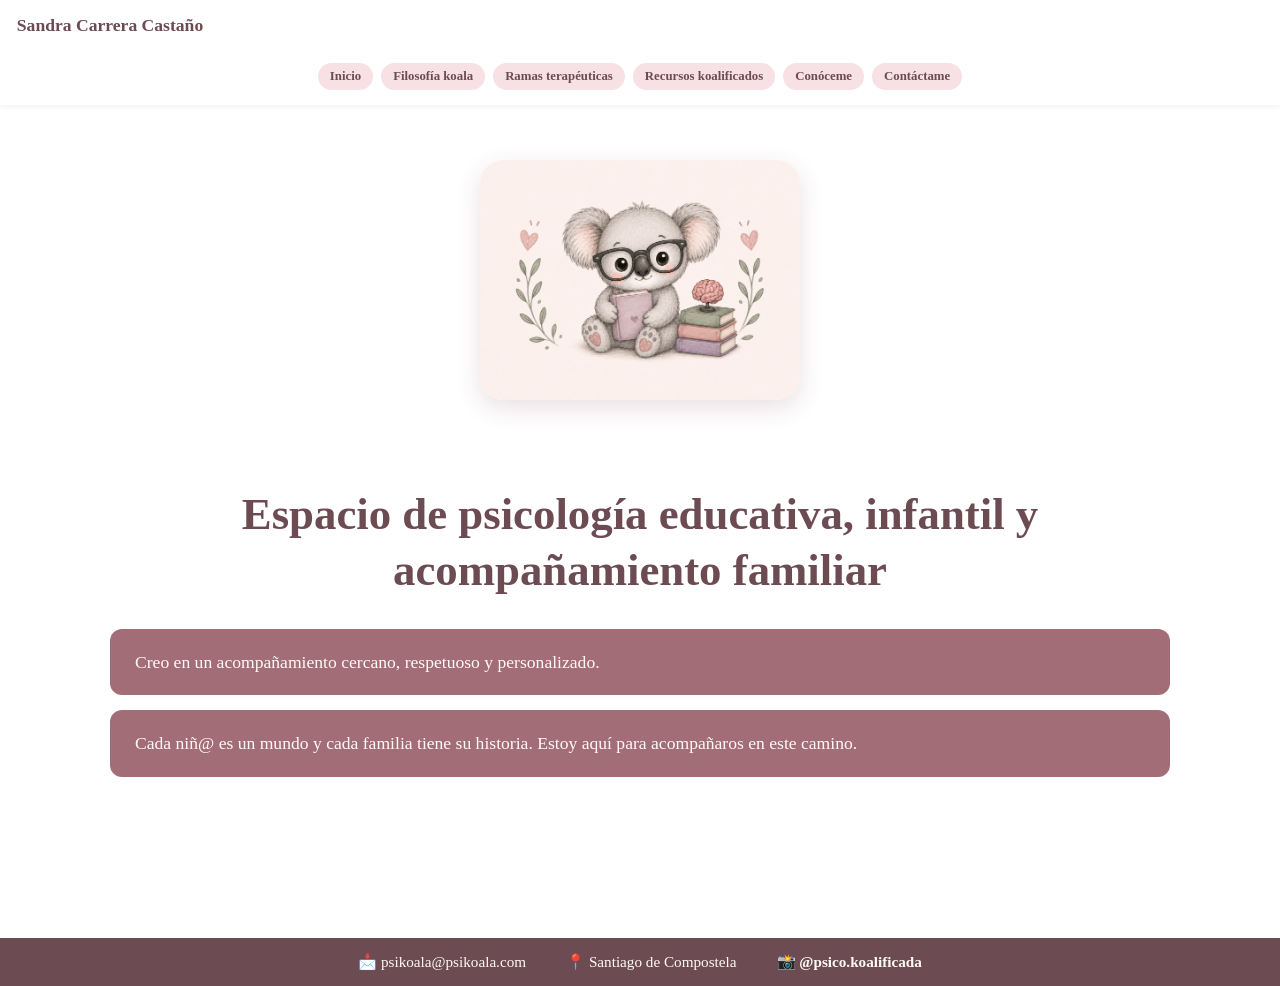
==== index.html @ 42dca218 "Update index.html" ====
<!DOCTYPE html>
<html lang="es">
<head>
    <meta charset="UTF-8">
    <meta name="viewport" content="width=device-width, initial-scale=1.0">
    <title>Sandra Carrera - Psicóloga Koalificada</title>
    <link rel="stylesheet" href="style.css">
</head>
<body>

 <div>
<div>
    
    <!-- MENÚ DE NAVEGACIÓN CORPORATIVA ADAPTADO A MÓVILES -->
    <nav class="nav-principal" style="display: flex; flex-wrap: wrap; justify-content: space-between; align-items: center; padding: 15px 20px; background-color: #ffffff; box-shadow: 0 2px 5px rgba(0,0,0,0.05); gap: 15px;">
        
        <!-- Nombre/Logo a la izquierda -->
        <a href="index.html" class="nav-logo" style="text-decoration: none; color: #6d4b53; font-family: Georgia, serif; font-weight: 700; font-size: 1.1rem;">
            <span style="white-space: nowrap;">Sandra Carrera Castaño</span>
        </a>
        
        <!-- Lista de botones que ahora se alinean al centro si caen de línea -->
        <ul class="nav-links" style="display: flex; flex-wrap: wrap; gap: 8px; justify-content: center; align-items: center; list-style: none; margin: 0; padding: 0;">
            <li><a href="index.html" style="background-color: #F7E1E5; color: #6d4b53; font-family: Georgia, serif; padding: 6px 12px; border-radius: 20px; text-decoration: none; display: inline-block; font-weight: 600; font-size: 0.85rem;">Inicio</a></li>
            <li><a href="filosofia.html" style="background-color: #F7E1E5; color: #6d4b53; font-family: Georgia, serif; padding: 6px 12px; border-radius: 20px; text-decoration: none; display: inline-block; font-weight: 600; font-size: 0.85rem;">Filosofía koala</a></li>
            <li><a href="terapia.html" style="background-color: #F7E1E5; color: #6d4b53; font-family: Georgia, serif; padding: 6px 12px; border-radius: 20px; text-decoration: none; display: inline-block; font-weight: 600; font-size: 0.85rem;">Ramas terapéuticas</a></li>
            <li><a href="recursos.html" style="background-color: #F7E1E5; color: #6d4b53; font-family: Georgia, serif; padding: 6px 12px; border-radius: 20px; text-decoration: none; display: inline-block; font-weight: 600; font-size: 0.85rem;">Recursos koalificados</a></li>
            <li><a href="conoceme.html" style="background-color: #F7E1E5; color: #6d4b53; font-family: Georgia, serif; padding: 6px 12px; border-radius: 20px; text-decoration: none; display: inline-block; font-weight: 600; font-size: 0.85rem;">Conóceme</a></li>
            <li><a href="contacto.html" style="background-color: #F7E1E5; color: #6d4b53; font-family: Georgia, serif; padding: 6px 12px; border-radius: 20px; text-decoration: none; display: inline-block; font-weight: 600; font-size: 0.85rem;">Contáctame</a></li>
        </ul>
    </nav>
</div>


<!-- ESTRUCTURA DE LA CABECERA (HERO) OPTIMIZADA -->
<section class="hero-seccion" style="padding-top: 30px; margin-bottom: 60px; max-width: 1100px; margin-left: auto; margin-right: auto; padding-left: 20px; padding-right: 20px; box-sizing: border-box;">
    
    <!-- FILA SUPERIOR: TÍTULO A LA IZQUIERDA E IMAGEN A LA DERECHA -->
    <div class="hero-dos-columnas" style="display: flex; flex-wrap: wrap; gap: 40px; align-items: center; margin-bottom: 30px;">
        
        <!-- COLUMNA IZQUIERDA: TITULAR -->
        <div class="cabecera-titulo" style="flex: 1; min-width: 320px; box-sizing: border-box;">
            <h1 style="margin: 0; color: #6d4b53; font-family: Georgia, 'Times New Roman', serif; font-size: 2.8rem; font-weight: 700; line-height: 1.25;">
                Espacio de psicología educativa, infantil y acompañamiento familiar
            </h1>
        </div>

        <!-- COLUMNA DERECHA: IMAGEN DEL KOALA -->
        <div class="columna-derecha-imagen" style="flex: 0 0 350px; min-width: 300px; display: flex; align-items: center; justify-content: center; box-sizing: border-box;">
            <img src="img/psico-koala.png" alt="Espacio de Psicología Infantil" class="imagen-sandra-koala-nueva" style="max-width: 100%; max-height: 280px; width: auto; object-fit: contain;">
        </div>

    </div>

    <!-- FILA INFERIOR: CONTENEDOR DE LAS TARJETAS (Ancho alineado perfectamente) -->
    <div class="sub-tarjetas-container" style="display: flex; flex-direction: column; gap: 15px; width: 100%; box-sizing: border-box;">
        
        <!-- Tarjeta 1 -->
        <div style="background-color: #A36D77; color: #FFFBF2; font-family: Georgia, serif; padding: 20px 25px; border-radius: 12px; font-size: 1.1rem; line-height: 1.5; box-sizing: border-box; width: 100%;">
            Creo en un acompañamiento cercano, respetuoso y personalizado.
        </div>
        
        <!-- Tarjeta 2 -->
        <div style="background-color: #A36D77; color: #FFFBF2; font-family: Georgia, serif; padding: 20px 25px; border-radius: 12px; font-size: 1.1rem; line-height: 1.5; box-sizing: border-box; width: 100%;">
            Cada niñ@ es un mundo y cada familia tiene su historia. Estoy aquí para acompañaros en este camino.
        </div>

    </div>

</section>

<!-- BLOQUE DE SEPARACIÓN ANTES DEL PIE DE PÁGINA -->
<div style="clear: both; display: block; width: 100%; height: 1px; margin-top: 60px;"></div>

<!-- PIE DE PÁGINA FINAL HORIZONTAL EN UNA SOLA LÍNEA -->
<footer class="pie-contacto-final" style="background-color: #6D4B53 !important; padding: 15px 0 !important; margin-top: 60px !important; width: 100% !important; box-sizing: border-box !important;">
    <div class="pie-contenedor" style="max-width: 1100px !important; margin: 0 auto !important; padding: 0 20px !important; box-sizing: border-box !important;">
        
        <ul class="contacto-final-lista" style="list-style: none !important; padding: 0 !important; margin: 0 !important; display: flex !important; flex-direction: row !important; justify-content: center !important; align-items: center !important; gap: 40px !important;">
            
            <!-- Email -->
            <li style="display: inline-block !important; margin: 0 !important;">
                <a href="mailto:psikoala@psikoala.com" style="text-decoration: none !important; color: #FFFBF2 !important; font-family: Georgia, serif !important; font-size: 0.95rem !important;">
                    📩 psikoala@psikoala.com
                </a>
            </li>
            
            <!-- Ubicación -->
            <li style="display: inline-block !important; color: #FFFBF2 !important; font-family: Georgia, serif !important; font-size: 0.95rem !important; margin: 0 !important;">
                📍 Santiago de Compostela
            </li>
            
            <!-- Instagram -->
            <li style="display: inline-block !important; margin: 0 !important;">
                <a href="https://instagram.com" target="_blank" rel="noopener noreferrer" style="text-decoration: none !important; color: #FFFBF2 !important; font-family: Georgia, serif !important; font-size: 0.95rem !important; font-weight: 600 !important;">
                    📸 @psico.koalificada
                </a>
            </li>

        </ul>
    </div>
</footer>


</body>
</html>
---- style.css ----
/* ==========================================================================
   1. VARIABLES CORPORATIVAS (PALETA PASTEL UNIFICADA)
   ========================================================================== */
:root {
    --ff-display: 'Playfair Display', serif, sans-serif;
    --bark: #4a2e2b;          /* Marrón oscuro corporativo */
    --cream: #FDFBF7;         /* Crema suave, limpio y pastel */
    --white: #ffffff;         /* Blanco puro */
    --blush: #f5e1da;         /* Rosa / Carne suave */
    --rose: #d97d64;          /* Coral / Rosa viejo */
    --muted: #7a6b68;         /* Texto secundario apagado */
    --text: #332221;          /* Texto principal oscuro */
    --radius-md: 20px;
    --radius-lg: 30px;
    --shadow: 0 10px 30px rgba(74, 46, 43, 0.08);
    
    /* Nuevos colores de contraste para tarjetas de recursos */
    --bg-dark-resource: #523138; /* Rosa granate muy oscuro */
    --text-light-resource: #fdfbf7; /* Crema muy claro */
    --text-muted-resource: #e5dadc; /* Texto secundario claro */
}

/* ==========================================================================
   2. REGLAS DE SOPORTE GENERAL (ORDENADOR Y MÓVIL)
   ========================================================================== */
* {
    box-sizing: border-box; /* Previene desbordamientos horizontales */
}

body {
    margin: 0;
    padding-top: 75px; /* Deja espacio arriba para que el menú fijo no tape el contenido */
    width: 100%;
    overflow-x: hidden;
    font-family: sans-serif;
    color: var(--text);
    background-color: var(--white);
}

section { 
    padding: 5rem 2rem; 
}

.section-inner { 
    max-width: 1100px; 
    margin: 0 auto; 
}

/* Hace que todas las imágenes y vídeos sean responsivos por defecto */
img, video, iframe {
    max-width: 100%;
    height: auto;
    display: block;
}

/* ==========================================================================
   3. MENÚ DE NAVEGACIÓN COMPACTO Y FIJO (VISTA ORDENADOR)
   ========================================================================== */
.nav-principal {
    display: flex;
    justify-content: space-between;
    align-items: center;
    padding: 15px 40px;
    background-color: var(--white);
    position: fixed;
    top: 0;
    left: 0;
    width: 100%;
    z-index: 1000;
    box-shadow: 0 2px 15px rgba(74, 46, 53, 0.05);
}

.nav-logo {
    font-family: var(--ff-display);
    color: var(--bark);
    font-size: 1.1rem;
    font-weight: 700;
    text-decoration: none;
    max-width: 180px;
    line-height: 1.2;
}

.nav-links {
    display: flex;
    list-style: none;
    gap: 25px;
    margin: 0;
    padding: 0;
    align-items: center;
}

.nav-links li {
    margin: 0;
    padding: 0;
}

.nav-links a {
    text-decoration: none;
    color: var(--muted);
    font-size: 1rem;
    font-weight: 500;
    font-family: sans-serif;
    transition: color 0.2s ease;
}

.nav-links a:hover {
    color: var(--bark);
}

.boton-nav {
    background-color: #6e2c3e;
    color: var(--cream) !important;
    padding: 0.6rem 1.2rem;
    border-radius: 50px;
}

/* Enlaces del menú navegación oscuros a juego */
.nav-links a.btn-contacto,
.nav-links a[href="#contacto"] {
  color: #2c2223 !important;
  background: transparent !important; 
}

/* ==========================================================================
   4. HERO / CABECERA PRINCIPAL (VISTA ORDENADOR)
   ========================================================================== */
.hero-seccion {
    width: 100%;
    max-width: 1200px;
    margin: 0 auto;
    padding: 40px 20px;
}

.hero-dos-columnas {
    display: grid;
    grid-template-columns: 1.3fr 1fr;
    gap: 3rem;
    width: 100%;
}

.cabecera-titulo {
    grid-column: 1;
    width: 100%;
}

.cabecera-titulo h1 {
    margin: 0;
    font-size: clamp(2.6rem, 5vw, 3.8rem);
    font-family: var(--ff-display);
    color: #6e2c3e;
    line-height: 1.2;
    font-weight: bold;
}

.cabecera-titulo h1 span {
    display: inline-block;
    color: #6e2c3e;
}

.sub-tarjetas-container {
    grid-column: 1;
    display: flex;
    flex-direction: column;
    gap: 1.5rem;
    width: 100%;
}

.tarjeta-redondeada-cabecera {
    background-color: rgba(110, 44, 62, 0.75) !important;
    backdrop-filter: blur(10px) !important;
    -webkit-backdrop-filter: blur(10px) !important;
    padding: 25px;
    border-radius: 30px;
    border: 1px solid rgba(110, 44, 62, 0.5);
    width: 100%;
    box-sizing: border-box;
    display: flex;
    align-items: center;
    justify-content: center;
}

.tarjeta-redondeada-cabecera p {
    color: #ffffff !important; /* Forzado a blanco puro final solicitado */
    font-size: 1.05rem;
    margin: 0;
    line-height: 1.6;
    font-weight: 400;
    text-align: center;
}

.card-hero, .card-hero p, .hero-cards div, .hero-cards p {
  color: #ffffff !important;
}

.columna-derecha-imagen {
    grid-column: 2;
    grid-row: 1 / span 2;
    display: flex;
    max-width: 100%;
}

.imagen-sandra-koala-nueva {
    width: 100%;
    height: 100%;
    object-fit: cover;
    border-radius: 24px;
    box-shadow: 0 8px 24px rgba(110, 44, 62, 0.15);
}

/* ==========================================================================
   5. SECCIÓN MIS VALORES (VERDE PASTEL SUAVE)
   ========================================================================== */
#mis-valores { 
    background: var(--white); 
}

.seccion-valores-cabecera { 
    text-align: center; 
    margin-bottom: 3rem; 
}

.valores-titulo { 
    font-family: var(--ff-display); 
    font-size: 2.2rem; 
    color: var(--bark); 
    font-weight: 600; 
    margin-bottom: 0.5rem; 
}

.linea-decorativa { 
    width: 60px; 
    height: 3px; 
    background-color: var(--rose); 
    margin: 0 auto; 
    border-radius: 2px; 
}

.values-list { 
    display: grid;
    grid-template-columns: repeat(auto-fit, minmax(min(100%, 240px), 1fr));
    gap: 1.25rem; 
    width: 100%; 
}

.value-item, #mis-valores .card-valor, #mis-valores .card, .section-valores .card-valor, .valores-grid .card, .card-valor { 
    background-color: #eaf3ed !important; /* Nuevo color verde pastel suave solicitado */
    border: 1px solid #d8e6db !important; /* Borde a juego */
    border-radius: var(--radius-md); 
    padding: 2rem 1.5rem; 
    box-shadow: var(--shadow); 
    transition: transform 0.3s ease, box-shadow 0.3s ease; 
    display: flex; 
    flex-direction: column; 
    align-items: flex-start; 
    box-sizing: border-box;
}

.value-item:hover { 
    transform: translateY(-4px); 
    box-shadow: 0 12px 36px rgba(92,61,61,.12); 
}

.value-icon { 
    font-size: 2rem; 
    margin-bottom: 1rem; 
}

.value-name { 
    font-family: var(--ff-display); 
    font-size: 1.25rem; 
    font-weight: 600; 
    color: var(--bark); 
    margin-bottom: .5rem; 
}

.value-desc { 
    font-size: .9rem; 
    color: var(--muted); 
    line-height: 1.6; 
}

/* ==========================================================================
   6. SECCIÓN CÓMO TRABAJO Y TARJETAS ESTÁTICAS CONTINUAS
   ========================================================================== */
.como-trabajo-contenedor-seccion { 
    background: var(--cream);
    padding: 100px 0 60px 0;
    width: 100%;
}

.como-trabajo-cabecera {
    text-align: center;
    margin-bottom: 4rem;
    width: 100%;
}

.como-trabajo-cabecera h2 {
    font-family: var(--ff-display) !important;
    font-size: clamp(2.4rem, 4vw, 3.2rem) !important;
    font-weight: 400 !important;
    color: var(--bark);
    margin: 0;
    padding-bottom: 15px;
    position: relative;
    display: inline-block;
}

.como-trabajo-cabecera h2::after {
    content: "";
    position: absolute;
    bottom: 0;
    left: 50%;
    transform: translateX(-50%);
    width: 60px;
    height: 3px;
    background-color: #d97d64;
    border-radius: 2px;
}

.tarjetas-grid-contenedor, .tarjetas-giratorias-contenedor {
    display: flex !important;
    flex-direction: row !important;
    justify-content: center;
    align-items: stretch; /* Alturas idénticas en ordenador */
    gap: 30px; 
    width: 100%;
    max-width: 1200px;
    margin: 0 auto;
    padding: 0 20px;
    flex-wrap: wrap; 
}

.tarjeta-giratoria, .card-trabajo-estatica { 
    flex: 1 1 340px !important; 
    max-width: 100%;
    background-color: var(--blush); 
    border-radius: var(--radius-md); 
    box-shadow: var(--shadow);
    padding: 30px 24px; 
    box-sizing: border-box;
    display: flex;
    flex-direction: column;
    justify-content: space-between;
}

.contenido-frontal { 
    display: flex; 
    flex-direction: column; 
    height: 100%; 
    gap: 20px;
}

.bloque-texto-frontal { 
    text-align: center; 
}

.tarjeta-frontal h3 { 
    font-family: var(--ff-display); 
    color: var(--bark); 
    font-size: 1.6rem; 
    font-weight: 600; 
    letter-spacing: 0.5px; 
    margin: 0 0 10px 0; 
    text-align: center; 
}

.subtitulo-frontal { 
    color: var(--text); 
    font-size: 0.95rem; 
    line-height: 1.5; 
    margin: 0; 
    text-align: center; 
    opacity: 0.9;
}

.bloque-imagen-frontal { 
    display: flex; 
    align-items: center; 
    justify-content: center; 
    overflow: hidden; 
    width: 100%;
}

.imagen-frontal-tarjeta { 
    width: 100%; 
    height: auto; 
    max-height: 250px; 
    object-fit: contain; 
}

/* ==========================================================================
   7. TARJETAS DE RECURSOS AMPLIAS (FONDOS OSCUROS DE ALTO CONTRASTE)
   ========================================================================== */
.tarjeta-recurso-amplia {
    max-width: 1000px; 
    margin: 0 auto 50px auto; 
    display: flex;
    flex-direction: row; 
    align-items: stretch; 
    gap: 30px; 
    width: 100%;
    background-color: transparent !important;
}

.tarjeta-recurso-amplia .contenedor-imagen-amplia {
    flex: 1; 
    display: flex;
    justify-content: center;
    align-items: center;
}

.tarjeta-recurso-amplia .contenedor-imagen-amplia img {
    width: 100%;
    height: 100%;
object-fit: cover;
border-radius: 16px;
}
.bloque-texto-difuminado {
flex: 1;
background-color: var(--bg-dark-resource) !important; /* Fondo rosa granate muy oscuro solicitado */
border-radius: 16px;
padding: 30px 40px;
box-shadow: 0 6px 20px rgba(52, 29, 34, 0.15);
display: flex;
flex-direction: column;
justify-content: center;
}
.titulo-recurso-individual {
color: var(--text-light-resource) !important; /* Letras crema muy claras solicitadas */
font-size: 2.2rem;
font-weight: bold;
margin-bottom: 20px;
text-align: left;
}
.bloque-texto-difuminado p {
color: var(--text-muted-resource) !important;
font-size: 1.15rem;
line-height: 1.7;
margin: 0;
text-align: left;
}
.imagen-cabecera-ramas {
width: 140px;
height: auto;
object-fit: contain;
vertical-align: middle;
margin-left: 15px;
}
/* ==========================================================================
8. ESTILOS GENERALES DE RECURSOS CUATRO BLOQUES (INFOGRAFÍAS PRINCIPALES)
========================================================================== */
.contenedor-articulos {
max-width: 900px;
margin: 0 auto;
padding: 20px;
box-sizing: border-box;
background: transparent !important;
}
.recurso-bloque {
margin-bottom: 60px;
display: flex;
flex-direction: column;
gap: 25px;
background: none !important;
border: none !important;
padding: 0 !important;
}
.titulo-recurso {
color: #6d4b53;
font-family: Georgia, serif;
font-size: 2.2rem;
font-weight: 700;
text-align: center;
margin: 0;
}
.tarjeta-recurso {
display: flex;
gap: 30px;
align-items: stretch;
width: 100%;
}
.contenedor-imagen {
flex: 1;
display: flex;
justify-content: center;
align-items: center;
}
.contenedor-imagen img {
width: 100%;
max-width: 100%;
height: auto;
object-fit: cover;
border-radius: 20px;
display: block;
}
.tarjeta-texto {
flex: 1;
background-color: var(--bg-dark-resource) !important; /* Fondo rosa granate muy oscuro unificado /
color: var(--text-light-resource) !important; / Letras crema muy claras */
padding: 30px;
border-radius: 20px;
box-shadow: 0 6px 20px rgba(52, 29, 34, 0.15);
display: flex;
flex-direction: column;
justify-content: center;
}
.subtitulo-recurso {
font-size: 1.25rem;
font-weight: 700;
margin-top: 0;
margin-bottom: 10px;
color: var(--text-light-resource) !important;
font-family: Georgia, serif;
}
.descripcion-recurso {
margin-bottom: 20px;
line-height: 1.6;
color: var(--text-muted-resource) !important;
}
.lista-recurso {
list-style: none;
padding-left: 0;
margin: 0;
display: flex;
flex-direction: column;
gap: 12px;
line-height: 1.5;
color: var(--text-light-resource) !important;
}
.lista-recurso strong {
color: #ffffff !important; /* Blanco puro para remarcar términos clave */
}
/* ==========================================================================
9. FUSIÓN INTEGRAL DE TODAS LAS IMÁGENES DE LA WEB (MULTIPLY)
========================================================================== /
.card-trabajo img,
.trabajo-grid img,
#como-trabajo img,
.contenedor-imagen img,
.tarjeta-recurso img,
.recursos-container img,
.seccion-recursos img,
.bloque-izquierdo-visual img,
.tarjeta-horizontal img,
.contenedor-imagen-amplia img,
img[src="abrazo-koala.png"] {
mix-blend-mode: multiply !important; /* Elimina fondos blancos fantasmas */
background-color: transparent !important;
border-radius: 16px !important;
box-shadow: none !important;
border: none !important;
}
/* ==========================================================================
10. PIE DE PÁGINA CORPORATIVO
========================================================================== */
.pie-contacto-final {
width: 100%;
background-color: #6e2c3e;
padding: 25px 0;
margin-top: 60px;
}
.pie-contenedor {
max-width: 1200px;
margin: 0 auto;
padding: 0 20px;
box-sizing: border-box;
}
.contacto-final-lista {
display: flex;
justify-content: center;
align-items: center;
gap: 3rem;
list-style: none;
margin: 0;
padding: 0;
}
footer, footer p, footer a, .footer, .footer p, .footer a, .pie-contacto-final, .contacto-final-lista a, .contacto-final-lista span {
color: #fbebe8 !important; /* Tono rosa crema claro y legible para fondos granates */
text-decoration: none;
font-size: 0.95rem;
font-weight: 500;
}
/* ==========================================================================
11. CONSULTA DE MEDIOS (MEDIA QUERY DEFINITIVA RESPONSIVA < 768PX)
========================================================================== */
@media screen and (max-width: 768px) {
/* Prevenir desbordamiento horizontal global en teléfonos */
html, body {
width: 100% !important;
max-width: 100% !important;
overflow-x: hidden !important;
}
body, container, main {
padding-left: 15px !important;
padding-right: 15px !important;
}
/* Convierte grids antiguos a una sola columna */
.row, .flex-container, .grid-container {
flex-direction: column !important;
grid-template-columns: 1fr !important;
}
/* Fuentes adaptativas */
h1 { font-size: 1.8rem; }
h2 { font-size: 1.5rem; }
p { font-size: 1rem; line-height: 1.5; }
button, .btn, a.button {
width: 100%;
padding: 12px 20px;
margin-bottom: 10px;
}
/* --- MENÚ DE NAVEGACIÓN MÓVIL COMPACTO --- /
nav.nav-principal {
display: flex !important;
flex-direction: column !important;
align-items: center !important;
text-align: center !important;
padding: 10px 5px !important;
position: static !important; / Flujo normal para que no tape nada en móvil */
width: 100% !important;
height: auto !important;
}
nav.nav-principal .nav-logo {
margin-bottom: 12px !important;
font-size: 1.1rem !important;
display: flex !important;
flex-direction: column !important;
align-items: center !important;
}
nav.nav-principal .nav-logo .colegiada {
font-size: 0.85em !important;
margin-top: 3px;
}
nav.nav-principal ul.nav-links {
display: flex !important;
flex-direction: row !important;
flex-wrap: wrap !important; /* Permite botones en varias filas compactas */
justify-content: center !important;
gap: 8px !important;
width: 100% !important;
padding: 0 !important;
margin: 0 !important;
}
nav.nav-principal ul.nav-links li {
display: inline-block !important;
margin: 0 !important;
padding: 0 !important;
}
nav.nav-principal ul.nav-links li a {
padding: 6px 12px !important;
font-size: 0.8rem !important;
}
/* --- HERO MÓVIL --- */
.hero-dos-columnas {
display: flex !important;
flex-direction: column !important;
gap: 2rem !important;
}
.columna-derecha-imagen {
order: -1; /* Sube la foto del Hero arriba del título principal */
justify-content: center !important;
}
.imagen-sandra-koala-nueva {
max-width: 320px !important;
height: auto !important;
margin: 0 auto !important;
}
h1, .hero h1, .titulo-principal {
text-align: center !important;
width: 100% !important;
}
/* --- CONTROL ESTRICTO DE INFOGRAFÍAS (TÍTULO -> IMAGEN -> TEXTO) --- */
.tarjeta-recurso {
flex-direction: column !important;
gap: 20px !important;
}
/* Invierte el flujo en móvil para los recursos 2, 3 y 4. Fuerza a la imagen a subir arriba */
.recurso-bloque:nth-child(2) .tarjeta-recurso,
.recurso-bloque:nth-child(3) .tarjeta-recurso,
.recurso-bloque:nth-child(4) .tarjeta-recurso {
flex-direction: column-reverse !important;
}
.titulo-recurso { font-size: 1.8rem !important; }
.tarjeta-texto { padding: 20px !important; }
/* --- SECCIÓN RECURSOS AMPLIAS MÓVIL --- /
.tarjeta-recurso-amplia {
flex-direction: column !important; / Apila imagen arriba y tarjeta abajo */
gap: 20px !important;
}
.tarjeta-recurso-amplia .contenedor-imagen-amplia,
.bloque-texto-difuminado {
width: 100% !important;
flex: none !important;
}
.bloque-texto-difuminado { padding: 25px 20px !important; }
.titulo-recurso-individual { font-size: 1.6rem !important; text-align: center !important; }
/* --- OTRAS SECCIONES (VALORES, CONTACTO SIMPLE Y PIE) --- */
.valores-container, .seccion-valores, .valor-card {
width: 100% !important;
max-width: 100% !important;
box-sizing: border-box !important;
padding-left: 15px !important;
padding-right: 15px !important;
overflow-x: hidden !important;
}
.valores-row, .flex-valores { flex-direction: column !important; width: 100% !important; }
.cards-grid, .valores-grid, .trabajo-grid, .contacto-final-lista, .lista-tarjetas-horizontales {
display: flex !important;
flex-direction: column !important;
align-items: center !important;
gap: 1.5rem !important;
width: 100% !important;
padding: 0 !important;
}
.card-valor, .card-trabajo, .card-hero, .card, .tarjeta-horizontal {
display: flex !important;
flex-direction: column !important;
max-width: 100% !important;
width: 100% !important;
overflow: hidden !important;
}
.bloque-izquierdo-visual, .bloque-derecho-texto {
width: 100% !important;
min-width: 0 !important;
max-width: 100% !important;
padding: 25px 15px !important;
}
.bloque-izquierdo-visual img { max-width: 220px !important; width: 100% !important; margin: 0 auto !important; }
.tarjeta-horizontal h2, .tarjeta-horizontal h3 { word-break: break-word; hyphens: auto; font-size: 1.4rem !important; }
.tarjeta-contacto h1, .tarjeta-contacto h2, .contacto-titulo {
font-size: 1.8rem !important;
word-wrap: break-word !important;
overflow-wrap: break-word !important;
white-space: normal !important;
display: block !important;
width: 100% !important;
text-align: center !important;
}
.tarjeta-contacto, .contacto-card { padding: 20px 15px !important; max-width: 100% !important; }
/* El difuminado radial con máscara se ajusta en móviles para evitar parpadeos */
.bloque-izquierdo-visual img, .tarjeta-horizontal img {
-webkit-mask-image: none !important;
mask-image: none !important;
}
}
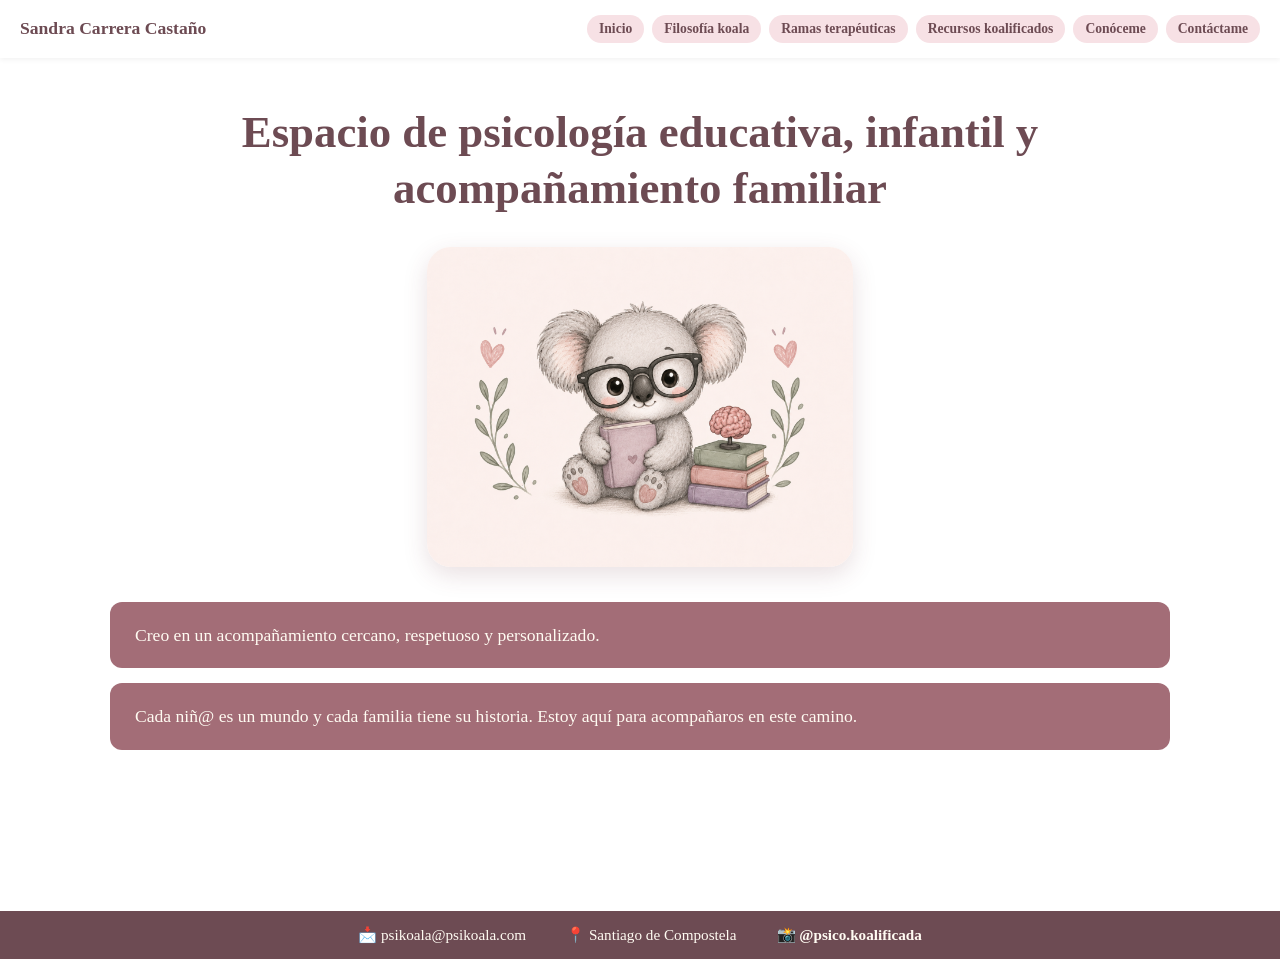
==== commit ca340487: "Update index.html" ====
--- a/index.html
+++ b/index.html
@@ -32,27 +32,22 @@
 </div>
 
 
-<!-- ESTRUCTURA DE LA CABECERA (HERO) OPTIMIZADA -->
+<!-- ESTRUCTURA DE LA CABECERA (HERO) OPTIMIZADA EN VERTICAL -->
 <section class="hero-seccion" style="padding-top: 30px; margin-bottom: 60px; max-width: 1100px; margin-left: auto; margin-right: auto; padding-left: 20px; padding-right: 20px; box-sizing: border-box;">
     
-    <!-- FILA SUPERIOR: TÍTULO A LA IZQUIERDA E IMAGEN A LA DERECHA -->
-    <div class="hero-dos-columnas" style="display: flex; flex-wrap: wrap; gap: 40px; align-items: center; margin-bottom: 30px;">
-        
-        <!-- COLUMNA IZQUIERDA: TITULAR -->
-        <div class="cabecera-titulo" style="flex: 1; min-width: 320px; box-sizing: border-box;">
-            <h1 style="margin: 0; color: #6d4b53; font-family: Georgia, 'Times New Roman', serif; font-size: 2.8rem; font-weight: 700; line-height: 1.25;">
-                Espacio de psicología educativa, infantil y acompañamiento familiar
-            </h1>
-        </div>
-
-        <!-- COLUMNA DERECHA: IMAGEN DEL KOALA -->
-        <div class="columna-derecha-imagen" style="flex: 0 0 350px; min-width: 300px; display: flex; align-items: center; justify-content: center; box-sizing: border-box;">
-            <img src="img/psico-koala.png" alt="Espacio de Psicología Infantil" class="imagen-sandra-koala-nueva" style="max-width: 100%; max-height: 280px; width: auto; object-fit: contain;">
-        </div>
-
+    <!-- 1. TÍTULO PRINCIPAL (Ocupa todo el ancho) -->
+    <div class="cabecera-titulo" style="width: 100%; box-sizing: border-box; margin-bottom: 30px; text-align: center;">
+        <h1 style="margin: 0; color: #6d4b53; font-family: Georgia, 'Times New Roman', serif; font-size: 2.8rem; font-weight: 700; line-height: 1.25;">
+            Espacio de psicología educativa, infantil y acompañamiento familiar
+        </h1>
     </div>
 
-    <!-- FILA INFERIOR: CONTENEDOR DE LAS TARJETAS (Ancho alineado perfectamente) -->
+    <!-- 2. IMAGEN DEL KOALA (Ubicada al centro, entre el título y las tarjetas) -->
+    <div class="columna-derecha-imagen" style="width: 100%; display: flex; align-items: center; justify-content: center; box-sizing: border-box; margin-bottom: 35px;">
+        <img src="img/psico-koala.png" alt="Espacio de Psicología Infantil" class="imagen-sandra-koala-nueva" style="max-width: 100%; max-height: 320px; width: auto; object-fit: contain; display: block;">
+    </div>
+
+    <!-- 3. CONTENEDOR DE LAS TARJETAS (Alineadas abajo de la imagen) -->
     <div class="sub-tarjetas-container" style="display: flex; flex-direction: column; gap: 15px; width: 100%; box-sizing: border-box;">
         
         <!-- Tarjeta 1 -->
@@ -90,7 +85,7 @@
                 📍 Santiago de Compostela
             </li>
             
-            <!-- Instagram -->
+            <!-- Instagram (Enlace corregido a tu perfil) -->
             <li style="display: inline-block !important; margin: 0 !important;">
                 <a href="https://instagram.com" target="_blank" rel="noopener noreferrer" style="text-decoration: none !important; color: #FFFBF2 !important; font-family: Georgia, serif !important; font-size: 0.95rem !important; font-weight: 600 !important;">
                     📸 @psico.koalificada
@@ -101,6 +96,5 @@
     </div>
 </footer>
 
-
 </body>
 </html>
--- a/style.css
+++ b/style.css
@@ -584,162 +584,177 @@
 11. CONSULTA DE MEDIOS (MEDIA QUERY DEFINITIVA RESPONSIVA < 768PX)
 ========================================================================== */
 @media screen and (max-width: 768px) {
-/* Prevenir desbordamiento horizontal global en teléfonos */
-html, body {
-width: 100% !important;
-max-width: 100% !important;
-overflow-x: hidden !important;
-}
-body, container, main {
-padding-left: 15px !important;
-padding-right: 15px !important;
-}
-/* Convierte grids antiguos a una sola columna */
-.row, .flex-container, .grid-container {
-flex-direction: column !important;
-grid-template-columns: 1fr !important;
-}
-/* Fuentes adaptativas */
-h1 { font-size: 1.8rem; }
-h2 { font-size: 1.5rem; }
-p { font-size: 1rem; line-height: 1.5; }
-button, .btn, a.button {
-width: 100%;
-padding: 12px 20px;
-margin-bottom: 10px;
-}
-/* --- MENÚ DE NAVEGACIÓN MÓVIL COMPACTO --- /
-nav.nav-principal {
-display: flex !important;
-flex-direction: column !important;
-align-items: center !important;
-text-align: center !important;
-padding: 10px 5px !important;
-position: static !important; / Flujo normal para que no tape nada en móvil */
-width: 100% !important;
-height: auto !important;
-}
-nav.nav-principal .nav-logo {
-margin-bottom: 12px !important;
-font-size: 1.1rem !important;
-display: flex !important;
-flex-direction: column !important;
-align-items: center !important;
-}
-nav.nav-principal .nav-logo .colegiada {
-font-size: 0.85em !important;
-margin-top: 3px;
-}
-nav.nav-principal ul.nav-links {
-display: flex !important;
-flex-direction: row !important;
-flex-wrap: wrap !important; /* Permite botones en varias filas compactas */
-justify-content: center !important;
-gap: 8px !important;
-width: 100% !important;
-padding: 0 !important;
-margin: 0 !important;
-}
-nav.nav-principal ul.nav-links li {
-display: inline-block !important;
-margin: 0 !important;
-padding: 0 !important;
-}
-nav.nav-principal ul.nav-links li a {
-padding: 6px 12px !important;
-font-size: 0.8rem !important;
-}
-/* --- HERO MÓVIL --- */
-.hero-dos-columnas {
-display: flex !important;
-flex-direction: column !important;
-gap: 2rem !important;
-}
-.columna-derecha-imagen {
-order: -1; /* Sube la foto del Hero arriba del título principal */
-justify-content: center !important;
-}
-.imagen-sandra-koala-nueva {
-max-width: 320px !important;
-height: auto !important;
-margin: 0 auto !important;
-}
-h1, .hero h1, .titulo-principal {
-text-align: center !important;
-width: 100% !important;
-}
-/* --- CONTROL ESTRICTO DE INFOGRAFÍAS (TÍTULO -> IMAGEN -> TEXTO) --- */
-.tarjeta-recurso {
-flex-direction: column !important;
-gap: 20px !important;
-}
-/* Invierte el flujo en móvil para los recursos 2, 3 y 4. Fuerza a la imagen a subir arriba */
-.recurso-bloque:nth-child(2) .tarjeta-recurso,
-.recurso-bloque:nth-child(3) .tarjeta-recurso,
-.recurso-bloque:nth-child(4) .tarjeta-recurso {
-flex-direction: column-reverse !important;
-}
-.titulo-recurso { font-size: 1.8rem !important; }
-.tarjeta-texto { padding: 20px !important; }
-/* --- SECCIÓN RECURSOS AMPLIAS MÓVIL --- /
-.tarjeta-recurso-amplia {
-flex-direction: column !important; / Apila imagen arriba y tarjeta abajo */
-gap: 20px !important;
-}
-.tarjeta-recurso-amplia .contenedor-imagen-amplia,
-.bloque-texto-difuminado {
-width: 100% !important;
-flex: none !important;
-}
-.bloque-texto-difuminado { padding: 25px 20px !important; }
-.titulo-recurso-individual { font-size: 1.6rem !important; text-align: center !important; }
-/* --- OTRAS SECCIONES (VALORES, CONTACTO SIMPLE Y PIE) --- */
-.valores-container, .seccion-valores, .valor-card {
-width: 100% !important;
-max-width: 100% !important;
-box-sizing: border-box !important;
-padding-left: 15px !important;
-padding-right: 15px !important;
-overflow-x: hidden !important;
-}
-.valores-row, .flex-valores { flex-direction: column !important; width: 100% !important; }
-.cards-grid, .valores-grid, .trabajo-grid, .contacto-final-lista, .lista-tarjetas-horizontales {
-display: flex !important;
-flex-direction: column !important;
-align-items: center !important;
-gap: 1.5rem !important;
-width: 100% !important;
-padding: 0 !important;
-}
-.card-valor, .card-trabajo, .card-hero, .card, .tarjeta-horizontal {
-display: flex !important;
-flex-direction: column !important;
-max-width: 100% !important;
-width: 100% !important;
-overflow: hidden !important;
-}
-.bloque-izquierdo-visual, .bloque-derecho-texto {
-width: 100% !important;
-min-width: 0 !important;
-max-width: 100% !important;
-padding: 25px 15px !important;
-}
-.bloque-izquierdo-visual img { max-width: 220px !important; width: 100% !important; margin: 0 auto !important; }
-.tarjeta-horizontal h2, .tarjeta-horizontal h3 { word-break: break-word; hyphens: auto; font-size: 1.4rem !important; }
-.tarjeta-contacto h1, .tarjeta-contacto h2, .contacto-titulo {
-font-size: 1.8rem !important;
-word-wrap: break-word !important;
-overflow-wrap: break-word !important;
-white-space: normal !important;
-display: block !important;
-width: 100% !important;
-text-align: center !important;
-}
-.tarjeta-contacto, .contacto-card { padding: 20px 15px !important; max-width: 100% !important; }
-/* El difuminado radial con máscara se ajusta en móviles para evitar parpadeos */
-.bloque-izquierdo-visual img, .tarjeta-horizontal img {
--webkit-mask-image: none !important;
-mask-image: none !important;
-}
-}
-
+    /* Prevenir desbordamiento horizontal global en teléfonos */
+    html, body {
+        width: 100% !important;
+        max-width: 100% !important;
+        overflow-x: hidden !important;
+    }
+    body, container, main {
+        padding-left: 15px !important;
+        padding-right: 15px !important;
+    }
+    /* Convierte grids antiguos a una sola columna */
+    .row, .flex-container, .grid-container {
+        flex-direction: column !important;
+        grid-template-columns: 1fr !important;
+    }
+    /* Fuentes adaptativas */
+    h1 { font-size: 1.8rem; }
+    h2 { font-size: 1.5rem; }
+    p { font-size: 1rem; line-height: 1.5; }
+    button, .btn, a.button {
+        width: 100%;
+        padding: 12px 20px;
+        margin-bottom: 10px;
+    }
+    /* --- MENÚ DE NAVEGACIÓN MÓVIL COMPACTO --- */ 
+    nav.nav-principal {
+        display: flex !important;
+        flex-direction: column !important;
+        align-items: center !important;
+        text-align: center !important;
+        padding: 10px 5px !important;
+        position: relative !important; /* Cambiado a relative para que empuje el contenido de forma limpia */
+        width: 100% !important;
+        height: auto !important;
+    }
+    nav.nav-principal .nav-logo {
+        margin-bottom: 12px !important;
+        font-size: 1.1rem !important;
+        display: flex !important;
+        flex-direction: column !important;
+        align-items: center !important;
+    }
+    nav.nav-principal .nav-logo .colegiada {
+        font-size: 0.85em !important;
+        margin-top: 3px;
+    }
+    nav.nav-principal ul.nav-links {
+        display: flex !important;
+        flex-direction: row !important;
+        flex-wrap: wrap !important; /* Permite botones en varias filas compactas */
+        justify-content: center !important;
+        gap: 8px !important;
+        width: 100% !important;
+        padding: 0 !important;
+        margin: 0 !important;
+    }
+    nav.nav-principal ul.nav-links li {
+        display: inline-block !important;
+        margin: 0 !important;
+        padding: 0 !important;
+    }
+    nav.nav-principal ul.nav-links li a {
+        padding: 6px 12px !important;
+        font-size: 0.8rem !important;
+    }
+    /* --- HERO MÓVIL --- */
+    .hero-seccion {
+        padding-top: 20px !important; /* Evita huecos gigantes arriba en el móvil */
+    }
+    .hero-dos-columnas {
+        display: flex !important;
+        flex-direction: column-reverse !important; /* Cambiado a column-reverse para que el koala suba sobre el título */
+        gap: 20px !important;
+    }
+    .columna-derecha-imagen {
+        display: flex !important;
+        justify-content: center !important;
+    }
+    .imagen-sandra-koala-nueva {
+        max-width: 260px !important; /* Un poco más pequeño para que luzca perfecto en pantallas estrechas */
+        height: auto !important;
+        margin: 0 auto !important;
+    }
+    h1, .hero h1, .titulo-principal {
+        text-align: center !important;
+        width: 100% !important;
+    }
+    /* --- CONTROL ESTRICTO DE INFOGRAFÍAS (TÍTULO -> IMAGEN -> TEXTO) --- */
+    .tarjeta-recurso {
+        flex-direction: column !important;
+        gap: 20px !important;
+    }
+    /* Invierte el flujo en móvil para los recursos 2, 3 y 4. Fuerza a la imagen a subir arriba */
+    .recurso-bloque:nth-child(2) .tarjeta-recurso,
+    .recurso-bloque:nth-child(3) .tarjeta-recurso,
+    .recurso-bloque:nth-child(4) .tarjeta-recurso {
+        flex-direction: column-reverse !important;
+    }
+    .titulo-recurso { font-size: 1.8rem !important; }
+    .tarjeta-texto { padding: 20px !important; }
+    /* --- SECCIÓN RECURSOS AMPLIAS MÓVIL --- */
+    .tarjeta-recurso-amplia {
+        flex-direction: column !important; /* Apila imagen arriba y tarjeta abajo */
+        gap: 20px !important;
+    }
+    .tarjeta-recurso-amplia .contenedor-imagen-amplia,
+    .bloque-texto-difuminado {
+        width: 100% !important;
+        flex: none !important;
+    }
+    .bloque-texto-difuminado { padding: 25px 20px !important; }
+    .titulo-recurso-individual { font-size: 1.6rem !important; text-align: center !important; }
+    /* --- OTRAS SECCIONES (VALORES, CONTACTO SIMPLE Y PIE) --- */
+    .valores-container, .seccion-valores, .valor-card {
+        width: 100% !important;
+        max-width: 100% !important;
+        box-sizing: border-box !important;
+        padding-left: 15px !important;
+        padding-right: 15px !important;
+        overflow-x: hidden !important;
+    }
+    .valores-row, .flex-valores { flex-direction: column !important; width: 100% !important; }
+    .cards-grid, .valores-grid, .trabajo-grid, .lista-tarjetas-horizontales {
+        display: flex !important;
+        flex-direction: column !important;
+        align-items: center !important;
+        gap: 1.5rem !important;
+        width: 100% !important;
+        padding: 0 !important;
+    }
+    
+    /* Mantenemos el pie de página horizontal en móviles si hay espacio, o fluido */
+    .contacto-final-lista {
+        display: flex !important;
+        flex-direction: row !important;
+        flex-wrap: wrap !important;
+        justify-content: center !important;
+        align-items: center !important;
+        gap: 15px !important;
+        width: 100% !important;
+        padding: 0 !important;
+    }
+    
+    .card-valor, .card-trabajo, .card-hero, .card, .tarjeta-horizontal {
+        display: flex !important;
+        flex-direction: column !important;
+        max-width: 100% !important;
+        width: 100% !important;
+        overflow: hidden !important;
+    }
+    .bloque-izquierdo-visual, .bloque-derecho-texto {
+        width: 100% !important;
+        min-width: 0 !important;
+        max-width: 100% !important;
+        padding: 25px 15px !important;
+    }
+    .bloque-izquierdo-visual img { max-width: 220px !important; width: 100% !important; margin: 0 auto !important; }
+    .tarjeta-horizontal h2, .tarjeta-horizontal h3 { word-break: break-word; hyphens: auto; font-size: 1.4rem !important; }
+    .tarjeta-contacto h1, .tarjeta-contacto h2, .contacto-titulo {
+        font-size: 1.8rem !important;
+        word-wrap: break-word !important;
+        overflow-wrap: break-word !important;
+        white-space: normal !important;
+        display: block !important;
+        width: 100% !important;
+        text-align: center !important;
+    }
+    .tarjeta-contacto, .contacto-card { padding: 20px 15px !important; max-width: 100% !important; }
+    /* El difuminado radial con máscara se ajusta en móviles para evitar parpadeos */
+    .bloque-izquierdo-visual img, .tarjeta-horizontal img {
+        -webkit-mask-image: none !important;
+        mask-image: none !important;
+    }
+}
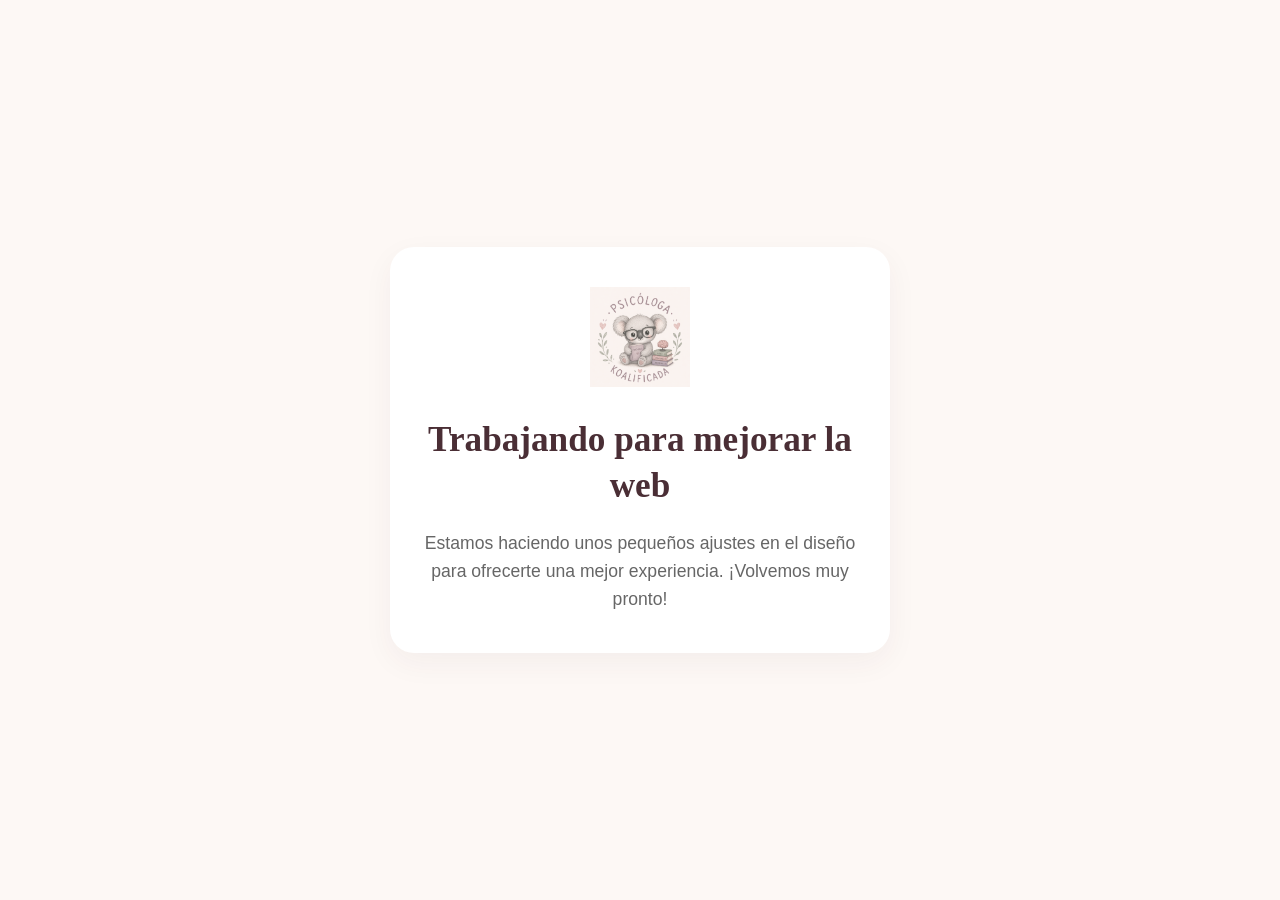
==== commit c882855c: "Update index.html" ====
--- a/index.html
+++ b/index.html
@@ -3,98 +3,64 @@
 <head>
     <meta charset="UTF-8">
     <meta name="viewport" content="width=device-width, initial-scale=1.0">
-    <title>Sandra Carrera - Psicóloga Koalificada</title>
-    <link rel="stylesheet" href="style.css">
+    <title>Psikoala - En mantenimiento</title>
+    <style>
+        * {
+            margin: 0;
+            padding: 0;
+            box-sizing: border-box;
+        }
+        body {
+            font-family: 'Helvetica Neue', Arial, sans-serif;
+            background-color: #FDF8F5; /* El fondo crema suave de tu paleta */
+            color: #4A2E35; /* Tu color granate corporativo */
+            display: flex;
+            justify-content: center;
+            align-items: center;
+            height: 100vh;
+            padding: 20px;
+            text-align: center;
+        }
+        .contenedor-mantenimiento {
+            max-width: 500px;
+            padding: 40px 30px;
+            background: #ffffff;
+            border-radius: 24px;
+            box-shadow: 0 10px 30px rgba(74, 46, 53, 0.05);
+            display: flex;
+            flex-direction: column;
+            align-items: center;
+            gap: 20px;
+        }
+        .icono-koala {
+            width: 100px;
+            height: auto;
+            margin-bottom: 10px;
+            opacity: 0.85;
+        }
+        h1 {
+            font-family: Georgia, serif;
+            font-size: 2.2rem;
+            font-weight: 700;
+            line-height: 1.3;
+        }
+        p {
+            color: #666666;
+            font-size: 1.1rem;
+            line-height: 1.6;
+        }
+    </style>
 </head>
 <body>
 
- <div>
-<div>
-    
-    <!-- MENÚ DE NAVEGACIÓN CORPORATIVA ADAPTADO A MÓVILES -->
-    <nav class="nav-principal" style="display: flex; flex-wrap: wrap; justify-content: space-between; align-items: center; padding: 15px 20px; background-color: #ffffff; box-shadow: 0 2px 5px rgba(0,0,0,0.05); gap: 15px;">
+    <div class="contenedor-mantenimiento">
+        <!-- Reutilizamos el logotipo del koala que tienes subido en tu carpeta -->
+        <img src="img/psicokoala.png" alt="Psikoala Logo" class="icono-koala">
         
-        <!-- Nombre/Logo a la izquierda -->
-        <a href="index.html" class="nav-logo" style="text-decoration: none; color: #6d4b53; font-family: Georgia, serif; font-weight: 700; font-size: 1.1rem;">
-            <span style="white-space: nowrap;">Sandra Carrera Castaño</span>
-        </a>
+        <h1>Trabajando para mejorar la web</h1>
         
-        <!-- Lista de botones que ahora se alinean al centro si caen de línea -->
-        <ul class="nav-links" style="display: flex; flex-wrap: wrap; gap: 8px; justify-content: center; align-items: center; list-style: none; margin: 0; padding: 0;">
-            <li><a href="index.html" style="background-color: #F7E1E5; color: #6d4b53; font-family: Georgia, serif; padding: 6px 12px; border-radius: 20px; text-decoration: none; display: inline-block; font-weight: 600; font-size: 0.85rem;">Inicio</a></li>
-            <li><a href="filosofia.html" style="background-color: #F7E1E5; color: #6d4b53; font-family: Georgia, serif; padding: 6px 12px; border-radius: 20px; text-decoration: none; display: inline-block; font-weight: 600; font-size: 0.85rem;">Filosofía koala</a></li>
-            <li><a href="terapia.html" style="background-color: #F7E1E5; color: #6d4b53; font-family: Georgia, serif; padding: 6px 12px; border-radius: 20px; text-decoration: none; display: inline-block; font-weight: 600; font-size: 0.85rem;">Ramas terapéuticas</a></li>
-            <li><a href="recursos.html" style="background-color: #F7E1E5; color: #6d4b53; font-family: Georgia, serif; padding: 6px 12px; border-radius: 20px; text-decoration: none; display: inline-block; font-weight: 600; font-size: 0.85rem;">Recursos koalificados</a></li>
-            <li><a href="conoceme.html" style="background-color: #F7E1E5; color: #6d4b53; font-family: Georgia, serif; padding: 6px 12px; border-radius: 20px; text-decoration: none; display: inline-block; font-weight: 600; font-size: 0.85rem;">Conóceme</a></li>
-            <li><a href="contacto.html" style="background-color: #F7E1E5; color: #6d4b53; font-family: Georgia, serif; padding: 6px 12px; border-radius: 20px; text-decoration: none; display: inline-block; font-weight: 600; font-size: 0.85rem;">Contáctame</a></li>
-        </ul>
-    </nav>
-</div>
-
-
-<!-- ESTRUCTURA DE LA CABECERA (HERO) OPTIMIZADA EN VERTICAL -->
-<section class="hero-seccion" style="padding-top: 30px; margin-bottom: 60px; max-width: 1100px; margin-left: auto; margin-right: auto; padding-left: 20px; padding-right: 20px; box-sizing: border-box;">
-    
-    <!-- 1. TÍTULO PRINCIPAL (Ocupa todo el ancho) -->
-    <div class="cabecera-titulo" style="width: 100%; box-sizing: border-box; margin-bottom: 30px; text-align: center;">
-        <h1 style="margin: 0; color: #6d4b53; font-family: Georgia, 'Times New Roman', serif; font-size: 2.8rem; font-weight: 700; line-height: 1.25;">
-            Espacio de psicología educativa, infantil y acompañamiento familiar
-        </h1>
+        <p>Estamos haciendo unos pequeños ajustes en el diseño para ofrecerte una mejor experiencia. ¡Volvemos muy pronto!</p>
     </div>
-
-    <!-- 2. IMAGEN DEL KOALA (Ubicada al centro, entre el título y las tarjetas) -->
-    <div class="columna-derecha-imagen" style="width: 100%; display: flex; align-items: center; justify-content: center; box-sizing: border-box; margin-bottom: 35px;">
-        <img src="img/psico-koala.png" alt="Espacio de Psicología Infantil" class="imagen-sandra-koala-nueva" style="max-width: 100%; max-height: 320px; width: auto; object-fit: contain; display: block;">
-    </div>
-
-    <!-- 3. CONTENEDOR DE LAS TARJETAS (Alineadas abajo de la imagen) -->
-    <div class="sub-tarjetas-container" style="display: flex; flex-direction: column; gap: 15px; width: 100%; box-sizing: border-box;">
-        
-        <!-- Tarjeta 1 -->
-        <div style="background-color: #A36D77; color: #FFFBF2; font-family: Georgia, serif; padding: 20px 25px; border-radius: 12px; font-size: 1.1rem; line-height: 1.5; box-sizing: border-box; width: 100%;">
-            Creo en un acompañamiento cercano, respetuoso y personalizado.
-        </div>
-        
-        <!-- Tarjeta 2 -->
-        <div style="background-color: #A36D77; color: #FFFBF2; font-family: Georgia, serif; padding: 20px 25px; border-radius: 12px; font-size: 1.1rem; line-height: 1.5; box-sizing: border-box; width: 100%;">
-            Cada niñ@ es un mundo y cada familia tiene su historia. Estoy aquí para acompañaros en este camino.
-        </div>
-
-    </div>
-
-</section>
-
-<!-- BLOQUE DE SEPARACIÓN ANTES DEL PIE DE PÁGINA -->
-<div style="clear: both; display: block; width: 100%; height: 1px; margin-top: 60px;"></div>
-
-<!-- PIE DE PÁGINA FINAL HORIZONTAL EN UNA SOLA LÍNEA -->
-<footer class="pie-contacto-final" style="background-color: #6D4B53 !important; padding: 15px 0 !important; margin-top: 60px !important; width: 100% !important; box-sizing: border-box !important;">
-    <div class="pie-contenedor" style="max-width: 1100px !important; margin: 0 auto !important; padding: 0 20px !important; box-sizing: border-box !important;">
-        
-        <ul class="contacto-final-lista" style="list-style: none !important; padding: 0 !important; margin: 0 !important; display: flex !important; flex-direction: row !important; justify-content: center !important; align-items: center !important; gap: 40px !important;">
-            
-            <!-- Email -->
-            <li style="display: inline-block !important; margin: 0 !important;">
-                <a href="mailto:psikoala@psikoala.com" style="text-decoration: none !important; color: #FFFBF2 !important; font-family: Georgia, serif !important; font-size: 0.95rem !important;">
-                    📩 psikoala@psikoala.com
-                </a>
-            </li>
-            
-            <!-- Ubicación -->
-            <li style="display: inline-block !important; color: #FFFBF2 !important; font-family: Georgia, serif !important; font-size: 0.95rem !important; margin: 0 !important;">
-                📍 Santiago de Compostela
-            </li>
-            
-            <!-- Instagram (Enlace corregido a tu perfil) -->
-            <li style="display: inline-block !important; margin: 0 !important;">
-                <a href="https://instagram.com" target="_blank" rel="noopener noreferrer" style="text-decoration: none !important; color: #FFFBF2 !important; font-family: Georgia, serif !important; font-size: 0.95rem !important; font-weight: 600 !important;">
-                    📸 @psico.koalificada
-                </a>
-            </li>
-
-        </ul>
-    </div>
-</footer>
 
 </body>
 </html>
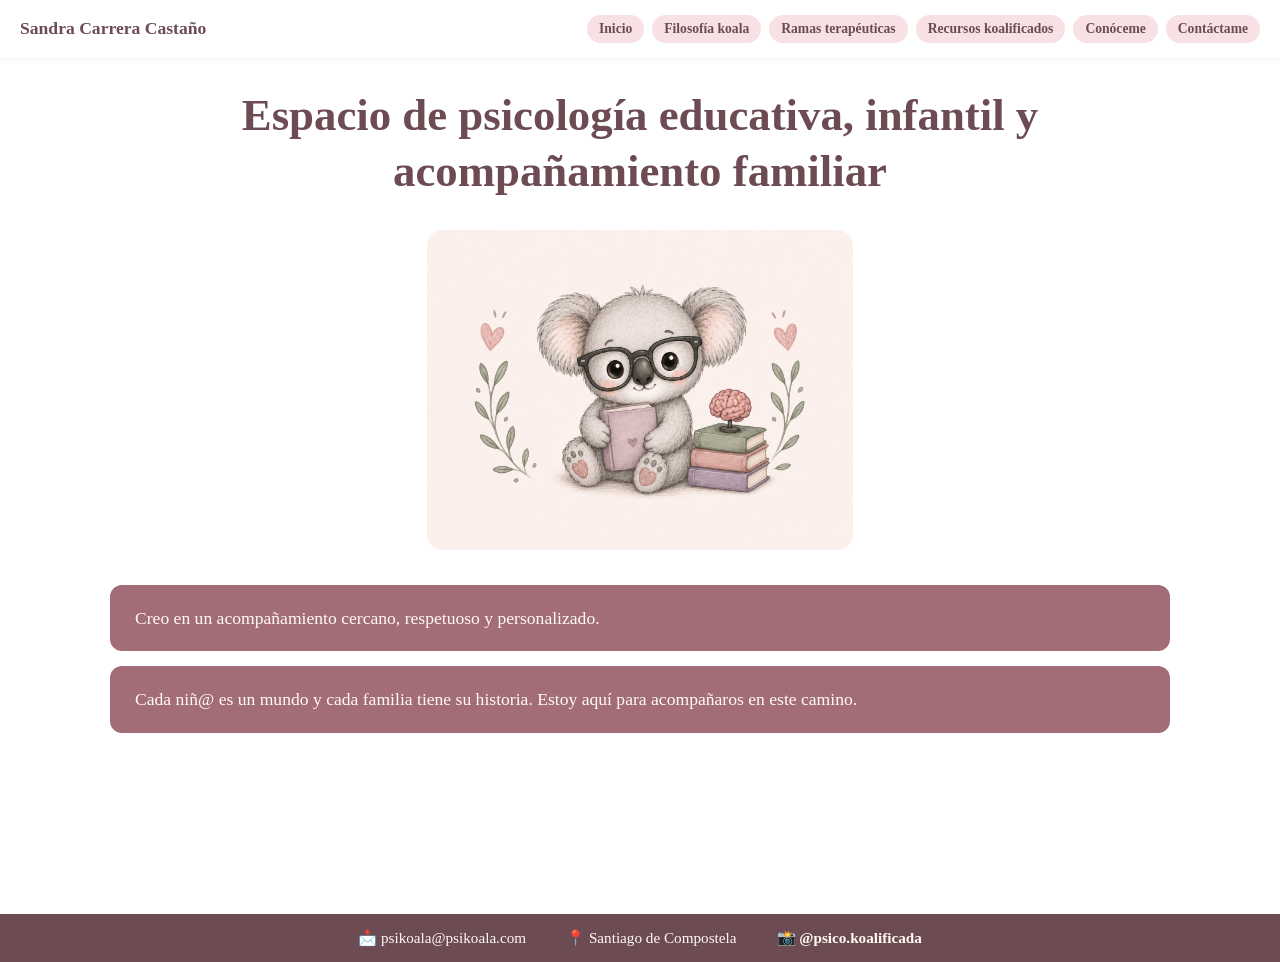
==== commit 3f6fd517: "Update index.html" ====
--- a/index.html
+++ b/index.html
@@ -3,64 +3,98 @@
 <head>
     <meta charset="UTF-8">
     <meta name="viewport" content="width=device-width, initial-scale=1.0">
-    <title>Psikoala - En mantenimiento</title>
-    <style>
-        * {
-            margin: 0;
-            padding: 0;
-            box-sizing: border-box;
-        }
-        body {
-            font-family: 'Helvetica Neue', Arial, sans-serif;
-            background-color: #FDF8F5; /* El fondo crema suave de tu paleta */
-            color: #4A2E35; /* Tu color granate corporativo */
-            display: flex;
-            justify-content: center;
-            align-items: center;
-            height: 100vh;
-            padding: 20px;
-            text-align: center;
-        }
-        .contenedor-mantenimiento {
-            max-width: 500px;
-            padding: 40px 30px;
-            background: #ffffff;
-            border-radius: 24px;
-            box-shadow: 0 10px 30px rgba(74, 46, 53, 0.05);
-            display: flex;
-            flex-direction: column;
-            align-items: center;
-            gap: 20px;
-        }
-        .icono-koala {
-            width: 100px;
-            height: auto;
-            margin-bottom: 10px;
-            opacity: 0.85;
-        }
-        h1 {
-            font-family: Georgia, serif;
-            font-size: 2.2rem;
-            font-weight: 700;
-            line-height: 1.3;
-        }
-        p {
-            color: #666666;
-            font-size: 1.1rem;
-            line-height: 1.6;
-        }
-    </style>
+    <title>Sandra Carrera - Psicóloga Koalificada</title>
+    <link rel="stylesheet" href="style.css">
 </head>
 <body>
 
-    <div class="contenedor-mantenimiento">
-        <!-- Reutilizamos el logotipo del koala que tienes subido en tu carpeta -->
-        <img src="img/psicokoala.png" alt="Psikoala Logo" class="icono-koala">
+ <div>
+<div>
+    
+    <!-- MENÚ DE NAVEGACIÓN CORPORATIVA ADAPTADO A MÓVILES -->
+    <nav class="nav-principal" style="display: flex; flex-wrap: wrap; justify-content: space-between; align-items: center; padding: 15px 20px; background-color: #ffffff; box-shadow: 0 2px 5px rgba(0,0,0,0.05); gap: 15px;">
         
-        <h1>Trabajando para mejorar la web</h1>
+        <!-- Nombre/Logo a la izquierda -->
+        <a href="index.html" class="nav-logo" style="text-decoration: none; color: #6d4b53; font-family: Georgia, serif; font-weight: 700; font-size: 1.1rem;">
+            <span style="white-space: nowrap;">Sandra Carrera Castaño</span>
+        </a>
         
-        <p>Estamos haciendo unos pequeños ajustes en el diseño para ofrecerte una mejor experiencia. ¡Volvemos muy pronto!</p>
+        <!-- Lista de botones que ahora se alinean al centro si caen de línea -->
+        <ul class="nav-links" style="display: flex; flex-wrap: wrap; gap: 8px; justify-content: center; align-items: center; list-style: none; margin: 0; padding: 0;">
+            <li><a href="index.html" style="background-color: #F7E1E5; color: #6d4b53; font-family: Georgia, serif; padding: 6px 12px; border-radius: 20px; text-decoration: none; display: inline-block; font-weight: 600; font-size: 0.85rem;">Inicio</a></li>
+            <li><a href="filosofia.html" style="background-color: #F7E1E5; color: #6d4b53; font-family: Georgia, serif; padding: 6px 12px; border-radius: 20px; text-decoration: none; display: inline-block; font-weight: 600; font-size: 0.85rem;">Filosofía koala</a></li>
+            <li><a href="terapia.html" style="background-color: #F7E1E5; color: #6d4b53; font-family: Georgia, serif; padding: 6px 12px; border-radius: 20px; text-decoration: none; display: inline-block; font-weight: 600; font-size: 0.85rem;">Ramas terapéuticas</a></li>
+            <li><a href="recursos.html" style="background-color: #F7E1E5; color: #6d4b53; font-family: Georgia, serif; padding: 6px 12px; border-radius: 20px; text-decoration: none; display: inline-block; font-weight: 600; font-size: 0.85rem;">Recursos koalificados</a></li>
+            <li><a href="conoceme.html" style="background-color: #F7E1E5; color: #6d4b53; font-family: Georgia, serif; padding: 6px 12px; border-radius: 20px; text-decoration: none; display: inline-block; font-weight: 600; font-size: 0.85rem;">Conóceme</a></li>
+            <li><a href="contacto.html" style="background-color: #F7E1E5; color: #6d4b53; font-family: Georgia, serif; padding: 6px 12px; border-radius: 20px; text-decoration: none; display: inline-block; font-weight: 600; font-size: 0.85rem;">Contáctame</a></li>
+        </ul>
+    </nav>
+</div>
+
+
+<!-- ESTRUCTURA DE LA CABECERA (HERO) OPTIMIZADA EN VERTICAL -->
+<section class="hero-seccion" style="padding-top: 30px; margin-bottom: 60px; max-width: 1100px; margin-left: auto; margin-right: auto; padding-left: 20px; padding-right: 20px; box-sizing: border-box;">
+    
+    <!-- 1. TÍTULO PRINCIPAL (Ocupa todo el ancho) -->
+    <div class="cabecera-titulo" style="width: 100%; box-sizing: border-box; margin-bottom: 30px; text-align: center;">
+        <h1 style="margin: 0; color: #6d4b53; font-family: Georgia, 'Times New Roman', serif; font-size: 2.8rem; font-weight: 700; line-height: 1.25;">
+            Espacio de psicología educativa, infantil y acompañamiento familiar
+        </h1>
     </div>
+
+    <!-- 2. IMAGEN DEL KOALA (Ubicada al centro, entre el título y las tarjetas) -->
+    <div class="columna-derecha-imagen" style="width: 100%; display: flex; align-items: center; justify-content: center; box-sizing: border-box; margin-bottom: 35px;">
+        <img src="img/psico-koala.png" alt="Espacio de Psicología Infantil" class="imagen-sandra-koala-nueva" style="max-width: 100%; max-height: 320px; width: auto; object-fit: contain; display: block;">
+    </div>
+
+    <!-- 3. CONTENEDOR DE LAS TARJETAS (Alineadas abajo de la imagen) -->
+    <div class="sub-tarjetas-container" style="display: flex; flex-direction: column; gap: 15px; width: 100%; box-sizing: border-box;">
+        
+        <!-- Tarjeta 1 -->
+        <div style="background-color: #A36D77; color: #FFFBF2; font-family: Georgia, serif; padding: 20px 25px; border-radius: 12px; font-size: 1.1rem; line-height: 1.5; box-sizing: border-box; width: 100%;">
+            Creo en un acompañamiento cercano, respetuoso y personalizado.
+        </div>
+        
+        <!-- Tarjeta 2 -->
+        <div style="background-color: #A36D77; color: #FFFBF2; font-family: Georgia, serif; padding: 20px 25px; border-radius: 12px; font-size: 1.1rem; line-height: 1.5; box-sizing: border-box; width: 100%;">
+            Cada niñ@ es un mundo y cada familia tiene su historia. Estoy aquí para acompañaros en este camino.
+        </div>
+
+    </div>
+
+</section>
+
+<!-- BLOQUE DE SEPARACIÓN ANTES DEL PIE DE PÁGINA -->
+<div style="clear: both; display: block; width: 100%; height: 1px; margin-top: 60px;"></div>
+
+<!-- PIE DE PÁGINA FINAL HORIZONTAL EN UNA SOLA LÍNEA -->
+<footer class="pie-contacto-final" style="background-color: #6D4B53 !important; padding: 15px 0 !important; margin-top: 60px !important; width: 100% !important; box-sizing: border-box !important;">
+    <div class="pie-contenedor" style="max-width: 1100px !important; margin: 0 auto !important; padding: 0 20px !important; box-sizing: border-box !important;">
+        
+        <ul class="contacto-final-lista" style="list-style: none !important; padding: 0 !important; margin: 0 !important; display: flex !important; flex-direction: row !important; justify-content: center !important; align-items: center !important; gap: 40px !important;">
+            
+            <!-- Email -->
+            <li style="display: inline-block !important; margin: 0 !important;">
+                <a href="mailto:psikoala@psikoala.com" style="text-decoration: none !important; color: #FFFBF2 !important; font-family: Georgia, serif !important; font-size: 0.95rem !important;">
+                    📩 psikoala@psikoala.com
+                </a>
+            </li>
+            
+            <!-- Ubicación -->
+            <li style="display: inline-block !important; color: #FFFBF2 !important; font-family: Georgia, serif !important; font-size: 0.95rem !important; margin: 0 !important;">
+                📍 Santiago de Compostela
+            </li>
+            
+            <!-- Instagram (Enlace corregido a tu perfil) -->
+            <li style="display: inline-block !important; margin: 0 !important;">
+                <a href="https://instagram.com" target="_blank" rel="noopener noreferrer" style="text-decoration: none !important; color: #FFFBF2 !important; font-family: Georgia, serif !important; font-size: 0.95rem !important; font-weight: 600 !important;">
+                    📸 @psico.koalificada
+                </a>
+            </li>
+
+        </ul>
+    </div>
+</footer>
 
 </body>
 </html>
--- a/style.css
+++ b/style.css
@@ -0,0 +1,890 @@
+/* ==========================================================================
+   1. VARIABLES CORPORATIVAS (PALETA PASTEL UNIFICADA)
+   ========================================================================== */
+:root {
+    --ff-display: 'Georgia', 'Playfair Display', serif, sans-serif;
+    --bark: #6D4B53;                 /* Granate oscuro corporativo oficial */
+    --cream: #FFFBF2;                /* Crema claro suave de contraste oficial */
+    --white: #ffffff;                /* Blanco puro */
+    --blush: #F7E1E5;                /* Rosa pastel de los botones del menú */
+    --rose: #A36D77;                 /* Rosa viejo de las tarjetas del inicio */
+    --muted: #8a636c;                /* Texto secundario apagado */
+    --text: #332221;                 /* Texto principal oscuro */
+    --radius-md: 20px;
+    --radius-lg: 30px;
+    --shadow: 0 10px 30px rgba(109, 75, 83, 0.08);
+    
+    /* Colores unificados para tarjetas de recursos y valores */
+    --bg-dark-resource: #4A2E35;     /* Fondo ciruela oscuro */
+    --text-light-resource: #FFFBF2;  /* Letras crema claro */
+    --text-muted-resource: #e5dadc;  /* Texto secundario claro */
+}
+
+/* ==========================================================================
+   2. REGLAS DE SOPORTE GENERAL (ORDENADOR Y MÓVIL)
+   ========================================================================== */
+* {
+    box-sizing: border-box; /* Previene desbordamientos horizontales */
+}
+
+body {
+    margin: 0;
+    padding: 0;
+    width: 100%;
+    overflow-x: hidden;
+    font-family: 'Segoe UI', Roboto, Helvetica, Arial, sans-serif;
+    color: var(--text);
+    background-color: var(--white);
+}
+
+section { 
+    padding: 4rem 2rem; 
+}
+
+.section-inner { 
+    max-width: 1100px; 
+    margin: 0 auto; 
+    padding: 0 20px;
+    box-sizing: border-box;
+}
+
+/* Hace que todas las imágenes y vídeos sean responsivos por defecto */
+img, video, iframe {
+    max-width: 100%;
+    height: auto;
+    display: block;
+}
+/* ==========================================================================
+   3. MENÚ DE NAVEGACIÓN COMPACTO Y FIJO (VISTA ORDENADOR)
+   ========================================================================== */
+.nav-principal {
+    display: flex;
+    justify-content: space-between;
+    align-items: center;
+    padding: 15px 40px;
+    background-color: var(--white);
+    position: sticky; /* Cambiado a sticky para que no pise el contenido superior */
+    top: 0;
+    left: 0;
+    width: 100%;
+    z-index: 1000;
+    box-shadow: 0 2px 15px rgba(109, 75, 83, 0.05);
+}
+
+.nav-logo {
+    font-family: var(--ff-display);
+    color: var(--bark);
+    font-size: 1.2rem;
+    font-weight: 700;
+    text-decoration: none;
+    line-height: 1.2;
+}
+
+.nav-links {
+    display: flex;
+    list-style: none;
+    gap: 12px; /* Espaciado ajustado para tus botones en óvalo */
+    margin: 0;
+    padding: 0;
+    align-items: center;
+}
+
+.nav-links li {
+    margin: 0;
+    padding: 0;
+}
+
+.nav-links a {
+    text-decoration: none;
+    background-color: var(--blush); /* Fondo rosa pastel oficial */
+    color: var(--bark);             /* Letra granate oficial */
+    font-family: var(--ff-display); /* Tipografía Georgia unificada */
+    padding: 8px 16px;
+    border-radius: 20px;            /* Bordes redondeados perfectos */
+    display: inline-block;
+    font-weight: 600;
+    font-size: 0.95rem;
+    transition: background-color 0.2s ease, color 0.2s ease;
+}
+
+/* Efecto visual cuando pasas el ratón por encima de las pestañas */
+.nav-links a:hover {
+    background-color: var(--bark);
+    color: var(--cream);
+}
+
+/* Clase de soporte para destacar un botón si lo necesitas en el futuro */
+.boton-nav {
+    background-color: var(--bark) !important;
+    color: var(--cream) !important;
+    padding: 8px 16px;
+    border-radius: 20px;
+}
+
+.nav-links a.btn-contacto,
+.nav-links a[href="contacto.html"] {
+    font-weight: 700; /* Le da un ligero realce a la pestaña de contacto */
+}
+/* ==========================================================================
+   4. HERO / CABECERA PRINCIPAL (VISTA ORDENADOR REORGANIZADA)
+   ========================================================================== */
+.hero-seccion {
+    width: 100%;
+    max-width: 1100px;
+    margin: 0 auto;
+    padding: 30px 20px 60px 20px;
+    box-sizing: border-box;
+}
+
+/* Contenedor flexible vertical continuo para título -> koala -> tarjetas */
+.hero-dos-columnas {
+    display: flex;
+    flex-direction: column;
+    width: 100%;
+    box-sizing: border-box;
+}
+
+.cabecera-titulo {
+    width: 100%;
+    text-align: center;
+    margin-bottom: 30px;
+    box-sizing: border-box;
+}
+
+.cabecera-titulo h1 {
+    margin: 0;
+    font-size: clamp(2.2rem, 4vw, 2.8rem);
+    font-family: var(--ff-display);
+    color: var(--bark); /* Granate corporativo unificado */
+    line-height: 1.25;
+    font-weight: 700;
+}
+
+/* Columna adaptada para centrar la ilustración del koala */
+.columna-derecha-imagen {
+    width: 100%;
+    display: flex;
+    align-items: center;
+    justify-content: center;
+    margin-bottom: 35px;
+    box-sizing: border-box;
+}
+
+.imagen-sandra-koala-nueva {
+    max-width: 100%;
+    max-height: 320px;
+    width: auto;
+    object-fit: contain; /* Garantiza que el dibujo no se recorte de forma fea */
+    display: block;
+}
+
+/* Contenedor de las dos tarjetas de texto inferiores */
+.sub-tarjetas-container {
+    display: flex;
+    flex-direction: column;
+    gap: 15px;
+    width: 100%;
+    box-sizing: border-box;
+}
+
+/* Estilo unificado para tus dos tarjetas de inicio */
+.tarjeta-redondeada-cabecera {
+    background-color: var(--rose) !important; /* Rosa viejo corporativo */
+    padding: 20px 25px;
+    border-radius: 12px;
+    width: 100%;
+    box-sizing: border-box;
+    box-shadow: 0 4px 10px rgba(109, 75, 83, 0.05);
+}
+
+.tarjeta-redondeada-cabecera p {
+    color: var(--cream) !important; /* Letras crema de alto contraste unificadas */
+    font-family: var(--ff-display);
+    font-size: 1.1rem;
+    margin: 0;
+    line-height: 1.5;
+    font-weight: 400;
+    text-align: left;
+}
+/* ==========================================================================
+   5. SECCIÓN MIS VALORES (GRANATE OSCURO Y LETRA CREMA UNIFICADO)
+   ========================================================================== */
+#mis-valores { 
+    background: var(--white); 
+}
+
+.seccion-valores-cabecera { 
+    text-align: left; /* Alineado a la izquierda según tu HTML definitivo */
+    margin-bottom: 40px; 
+}
+
+.valores-titulo { 
+    font-family: var(--ff-display); 
+    font-size: 2.6rem; 
+    color: var(--bark); 
+    font-weight: 700; 
+    margin: 0;
+    line-height: 1.25;
+}
+
+.linea-decorativa { 
+    width: 60px; 
+    height: 3px; 
+    background-color: var(--bark); 
+    margin: 15px 0 0 0; 
+    border-radius: 2px; 
+}
+
+/* Cuadrícula de simetría forzada: 2 arriba y 2 abajo en pantallas grandes */
+.values-list { 
+    display: grid;
+    grid-template-columns: repeat(auto-fit, minmax(48%, 1fr));
+    gap: 30px; 
+    width: 100%; 
+    box-sizing: border-box;
+}
+
+.value-item, #mis-valores .card-valor, #mis-valores .card, .section-valores .card-valor, .valores-grid .card, .card-valor { 
+    background-color: var(--bg-dark-resource) !important; /* Forzado a tu granate oficial */
+    border: none !important;
+    border-radius: 20px; 
+    padding: 35px; 
+    box-shadow: 0 6px 18px rgba(109, 75, 83, 0.08); 
+    transition: transform 0.3s ease, box-shadow 0.3s ease; 
+    display: flex; 
+    flex-direction: column; 
+    justify-content: space-between;
+    box-sizing: border-box;
+}
+
+.value-item:hover { 
+    transform: translateY(-4px); 
+    box-shadow: 0 12px 36px rgba(109, 75, 83, 0.15); 
+}
+
+.value-icon { 
+    font-size: 2.5rem; 
+    margin-bottom: 15px; 
+}
+
+.value-name { 
+    font-family: var(--ff-display) !important; 
+    font-size: 1.5rem; 
+    font-weight: 800; 
+    color: var(--text-light-resource) !important; /* Letras crema claro */
+    margin-top: 0;
+    margin-bottom: 12px; 
+}
+
+.value-desc { 
+    font-size: 1.1rem; 
+    color: var(--text-light-resource) !important; 
+    line-height: 1.6; 
+    margin: 0;
+    opacity: 0.95;
+}
+
+/* ==========================================================================
+   6. SECCIÓN CÓMO TRABAJO Y TARJETAS ESTÁTICAS CONTINUAS
+   ========================================================================== */
+.como-trabajo-contenedor-seccion { 
+    background: var(--cream);
+    padding: 60px 0;
+    width: 100%;
+}
+
+.como-trabajo-cabecera {
+    text-align: center;
+    margin-bottom: 4rem;
+    width: 100%;
+}
+
+.como-trabajo-cabecera h2 {
+    font-family: var(--ff-display) !important;
+    font-size: clamp(2.4rem, 4vw, 3.2rem) !important;
+    font-weight: 700 !important;
+    color: var(--bark);
+    margin: 0;
+    padding-bottom: 15px;
+    position: relative;
+    display: inline-block;
+}
+
+.como-trabajo-cabecera h2::after {
+    content: "";
+    position: absolute;
+    bottom: 0;
+    left: 50%;
+    transform: translateX(-50%);
+    width: 60px;
+    height: 3px;
+    background-color: var(--rose);
+    border-radius: 2px;
+}
+
+.tarjetas-grid-contenedor, .tarjetas-giratorias-contenedor {
+    display: flex !important;
+    flex-direction: row !important;
+    justify-content: center;
+    align-items: stretch; /* Mantiene alturas idénticas de tarjetas en PC */
+    gap: 30px; 
+    width: 100%;
+    max-width: 1100px;
+    margin: 0 auto;
+    padding: 0 20px;
+    flex-wrap: wrap; 
+    box-sizing: border-box;
+}
+
+.tarjeta-giratoria, .card-trabajo-estatica { 
+    flex: 1 1 320px !important; 
+    max-width: 100%;
+    background-color: var(--blush); /* Fondo rosa suave */
+    border-radius: 20px; 
+    box-shadow: var(--shadow);
+    padding: 35px 24px; 
+    box-sizing: border-box;
+    display: flex;
+    flex-direction: column;
+    justify-content: space-between;
+}
+
+.contenido-frontal { 
+    display: flex; 
+    flex-direction: column; 
+    height: 100%; 
+    gap: 20px;
+    justify-content: space-between;
+}
+
+.bloque-texto-frontal { 
+    text-align: center; 
+}
+
+.tarjeta-frontal h3 { 
+    font-family: var(--ff-display); 
+    color: var(--bark); 
+    font-size: 1.6rem; 
+    font-weight: 700; 
+    margin: 0 0 10px 0; 
+}
+
+.subtitulo-frontal { 
+    color: var(--text); 
+    font-size: 1rem; 
+    line-height: 1.5; 
+    margin: 0; 
+    opacity: 0.9;
+}
+
+.bloque-imagen-frontal { 
+    display: flex; 
+    align-items: center; 
+    justify-content: center; 
+    overflow: hidden; 
+    width: 100%;
+}
+
+.imagen-frontal-tarjeta { 
+    width: 100%; 
+    height: auto; 
+    max-height: 220px; 
+    object-fit: contain; 
+    display: block;
+}
+/* ==========================================================================
+   7. TARJETAS DE RECURSOS AMPLIAS (FONDOS OSCUROS DE ALTO CONTRASTE)
+   ========================================================================== */
+.tarjeta-recurso-amplia {
+    max-width: 1000px; 
+    margin: 0 auto 50px auto; 
+    display: flex;
+    flex-direction: row; 
+    align-items: stretch; 
+    gap: 30px; 
+    width: 100%;
+    background-color: transparent !important;
+}
+
+.tarjeta-recurso-amplia .contenedor-imagen-amplia {
+    flex: 1; 
+    display: flex;
+    justify-content: center;
+    align-items: center;
+}
+
+.tarjeta-recurso-amplia .contenedor-imagen-amplia img {
+    width: 100%;
+    height: 100%;
+    object-fit: cover;
+    border-radius: 16px;
+}
+
+.bloque-texto-difuminado {
+    flex: 1;
+    background-color: var(--bg-dark-resource) !important; /* Fondo granate oscuro */
+    border-radius: 16px;
+    padding: 30px 40px;
+    box-shadow: 0 6px 20px rgba(52, 29, 34, 0.15);
+    display: flex;
+    flex-direction: column;
+    justify-content: center;
+}
+
+.titulo-recurso-individual {
+    color: var(--text-light-resource) !important; /* Letras crema claras */
+    font-size: 2.2rem;
+    font-weight: bold;
+    margin-bottom: 20px;
+    text-align: left;
+}
+
+.bloque-texto-difuminado p {
+    color: var(--text-muted-resource) !important;
+    font-size: 1.15rem;
+    line-height: 1.7;
+    margin: 0;
+    text-align: left;
+}
+
+.imagen-cabecera-ramas {
+    width: 140px;
+    height: auto;
+    object-fit: contain;
+    vertical-align: middle;
+    margin-left: 15px;
+}
+
+/* ==========================================================================
+   8. ESTILOS GENERALES DE RECURSOS CUATRO BLOQUES (INFOGRAFÍAS PRINCIPALES)
+   ========================================================================== */
+.contenedor-articulos {
+    max-width: 1100px;
+    margin: 0 auto;
+    padding: 20px;
+    box-sizing: border-box;
+    background: transparent !important;
+}
+
+.recurso-bloque {
+    margin-bottom: 50px;
+    display: flex;
+    flex-direction: column;
+    gap: 20px;
+    background: none !important;
+    border: none !important;
+    padding: 0 !important;
+}
+
+.titulo-recurso {
+    color: var(--bark);
+    font-family: var(--ff-display);
+    激font-size: 2.2rem;
+    font-weight: 700;
+    text-align: center;
+    margin: 0;
+}
+
+/* Forzamos altura fija simétrica en pantallas de PC para unificar tamaños */
+.tarjeta-recurso {
+    display: flex !important;
+    gap: 0 !important; /* Mantiene la unión perfecta entre texto e imagen */
+    background-color: var(--bg-dark-resource) !important;
+    border-radius: 20px !important;
+    overflow: hidden !important;
+    height: 380px !important; /* Altura idéntica unificada solicitada */
+    width: 100%;
+    box-sizing: border-box !important;
+}
+
+.contenedor-imagen {
+    flex: 1 !important;
+    height: 100% !important;
+    display: flex !important;
+    justify-content: center;
+    align-items: center;
+}
+
+.contenedor-imagen img {
+    width: 100% !important;
+    height: 100% !important;
+    object-fit: cover !important; /* Evita que las imágenes se deformen al estirarse */
+    display: block !important;
+}
+
+.tarjeta-texto {
+    flex: 1 !important;
+    background-color: var(--bg-dark-resource) !important; /* Color granate corporativo */
+    color: var(--text-light-resource) !important;        /* Letras crema unificadas */
+    padding: 30px !important;
+    display: flex !important;
+    flex-direction: column !important;
+    justify-content: center !important;
+    box-sizing: border-box !important;
+    overflow-y: auto !important; /* Añade soporte por si un texto es muy largo */
+}
+
+.subtitulo-recurso {
+    font-size: 1.25rem;
+    font-weight: 700;
+    margin-top: 0;
+    margin-bottom: 10px;
+    color: var(--text-light-resource) !important;
+    font-family: var(--ff-display);
+}
+
+.descripcion-recurso {
+    margin-bottom: 20px;
+    line-height: 1.6;
+    color: var(--text-muted-resource) !important;
+}
+
+.lista-recurso {
+    list-style: none;
+    padding-left: 0;
+    margin: 0;
+    display: flex;
+    flex-direction: column;
+    gap: 12px;
+    line-height: 1.5;
+    color: var(--text-light-resource) !important;
+}
+
+.lista-recurso strong {
+    color: var(--white) !important; /* Blanco puro para destacar términos clave */
+}
+/* ==========================================================================
+   9. CONFIGURACIÓN DE IMÁGENES DE LA WEB (RESTAURADA)
+   ========================================================================== */
+.card-trabajo img,
+.trabajo-grid img,
+#como-trabajo img,
+.contenedor-imagen img,
+.recursos-container img,
+.seccion-recursos img,
+.bloque-izquierdo-visual img,
+.tarjeta-horizontal img,
+.contenedor-imagen-amplia img,
+.imagen-sandra-koala-nueva {
+    background-color: transparent !important;
+    border-radius: 16px !important;
+    box-shadow: none !important;
+    border: none !important;
+}
+
+
+/* ==========================================================================
+   10. PIE DE PÁGINA CORPORATIVO
+   ========================================================================== */
+.pie-contacto-final {
+    width: 100% !important;
+    background-color: var(--bark) !important; /* Granate oficial corporativo */
+    padding: 15px 0 !important;
+    margin-top: 60px !important; /* Margen fijo unificado para despegarlo */
+    box-sizing: border-box !important;
+}
+
+.pie-contenedor {
+    max-width: 1100px !important;
+    margin: 0 auto !important;
+    padding: 0 20px !important;
+    box-sizing: border-box !important;
+}
+
+.contacto-final-lista {
+    display: flex !important;
+    flex-direction: row !important;
+    justify-content: center !important;
+    align-items: center !important;
+    gap: 40px !important;
+    list-style: none !important;
+    margin: 0 !important;
+    padding: 0 !important;
+}
+
+footer, footer p, footer a, .footer, .footer p, .footer a, .pie-contacto-final, .contacto-final-lista a, .contacto-final-lista span {
+    color: var(--cream) !important; /* Tono crema claro oficial y legible */
+    text-decoration: none !important;
+    font-family: var(--ff-display) !important;
+    font-size: 0.95rem !important;
+    font-weight: 500 !important;
+}
+
+/* ==========================================================================
+   11. CONSULTA DE MEDIOS (MEDIA QUERY DEFINITIVA RESPONSIVA < 768PX)
+   ========================================================================== */
+@media screen and (max-width: 768px) {
+    /* Prevenir desbordamiento horizontal global en teléfonos */
+    html, body {
+        width: 100% !important;
+        max-width: 100% !important;
+        overflow-x: hidden !important;
+    }
+    
+    body, container, main {
+        padding-left: 15px !important;
+        padding-right: 15px !important;
+    }
+    
+    /* Convierte grids antiguos a una sola columna */
+    .row, .flex-container, .grid-container {
+        flex-direction: column !important;
+        grid-template-columns: 1fr !important;
+    }
+    
+    /* Fuentes adaptativas corregidas para evitar cortes de palabras largos */
+    h1 { 
+        font-size: 1.65rem !important; 
+        word-wrap: break-word !important;
+        text-align: center !important;
+        width: 100% !important;
+    }
+    
+    h2 { font-size: 1.5rem !important; }
+    p { font-size: 1rem !important; line-height: 1.5 !important; }
+    
+    button, .btn, a.button {
+        width: 100% !important;
+        padding: 12px 20px !important;
+        margin-bottom: 10px !important;
+    }
+    
+    /* --- MENÚ DE NAVEGACIÓN MÓVIL COMPACTO --- */ 
+    nav.nav-principal {
+        display: flex !important;
+        flex-direction: column !important;
+        align-items: center !important;
+        text-align: center !important;
+        padding: 10px 5px !important;
+        position: relative !important; /* Cambiado a relative para fluir en vertical sin pisar nada */
+        width: 100% !important;
+        height: auto !important;
+    }
+    
+    nav.nav-principal .nav-logo {
+        margin-bottom: 12px !important;
+        font-size: 1.1rem !important;
+        display: flex !important;
+        flex-direction: column !important;
+        align-items: center !important;
+    }
+    
+    nav.nav-principal .nav-logo .colegiada {
+        font-size: 0.85em !important;
+        margin-top: 3px;
+    }
+    
+    nav.nav-principal ul.nav-links {
+        display: flex !important;
+        flex-direction: row !important;
+        flex-wrap: wrap !important; /* Botones ordenados en filas adaptativas */
+        justify-content: center !important;
+        gap: 8px !important;
+        width: 100% !important;
+        padding: 0 !important;
+        margin: 0 !important;
+    }
+    
+    nav.nav-principal ul.nav-links li {
+        display: inline-block !important;
+        margin: 0 !important;
+        padding: 0 !important;
+    }
+    
+    nav.nav-principal ul.nav-links li a {
+        padding: 6px 12px !important;
+        font-size: 0.8rem !important;
+    }
+
+    /* --- AJUSTE DE INFOGRAFÍAS Y RECURSOS EN MÓVIL --- */
+    .hero-seccion {
+        padding-top: 20px !important;
+    }
+    
+    .hero-dos-columnas {
+        display: flex !important;
+        flex-direction: column-reverse !important; /* El koala sube encima del título */
+        gap: 20px !important;
+    }
+    
+    .tarjeta-recurso {
+        height: auto !important; /* Elimina la altura fija de 380px en el móvil */
+        display: flex !important;
+        flex-direction: column !important; /* Apila texto arriba e imagen abajo */
+    }
+    
+    .tarjeta-texto {
+        height: auto !important;
+        overflow-y: visible !important;
+        padding: 20px !important;
+    }
+    
+    .contenedor-imagen {
+        height: auto !important;
+        max-height: 300px !important;
+        width: 100% !important;
+    }
+    
+    .contenedor-imagen img {
+        height: auto !important;
+        max-height: 300px !important;
+        object-fit: contain !important;
+    }
+    /* --- HERO MÓVIL --- */
+    .columna-derecha-imagen {
+        display: flex !important;
+        justify-content: center !important;
+    }
+    
+    .imagen-sandra-koala-nueva {
+        max-width: 260px !important; /* Escala perfecta para pantallas de smartphones */
+        height: auto !important;
+        margin: 0 auto !important;
+    }
+    
+    h1, .hero h1, .titulo-principal {
+        text-align: center !important;
+        width: 100% !important;
+    }
+    
+    /* --- CONTROL ESTRICTO DE INFOGRAFÍAS (TÍTULO -> IMAGEN -> TEXTO) --- */
+    /* Invierte el flujo en móvil para los recursos 2, 3 y 4. Fuerza a la imagen a subir arriba del texto de forma simétrica */
+    .recurso-bloque:nth-child(2) .tarjeta-recurso,
+    .recurso-bloque:nth-child(3) .tarjeta-recurso,
+    .recurso-bloque:nth-child(4) .tarjeta-recurso {
+        flex-direction: column-reverse !important;
+    }
+    
+    .titulo-recurso { 
+        font-size: 1.8rem !important; 
+    }
+    
+    /* --- SECCIÓN RECURSOS AMPLIAS MÓVIL --- */
+    .tarjeta-recurso-amplia {
+        flex-direction: column !important; /* Apila imagen arriba y tarjeta abajo en teléfonos */
+        gap: 20px !important;
+    }
+    
+    .tarjeta-recurso-amplia .contenedor-imagen-amplia,
+    .bloque-texto-difuminado {
+        width: 100% !important;
+        flex: none !important;
+    }
+    
+    .bloque-texto-difuminado { 
+        padding: 25px 20px !important; 
+    }
+    
+    .titulo-recurso-individual { 
+        font-size: 1.6rem !important; 
+        text-align: center !important; 
+    }
+    
+    /* --- OTRAS SECCIONES (VALORES, CONTACTO SIMPLE Y PIE) --- */
+    .valores-container, .seccion-valores, .valor-card {
+        width: 100% !important;
+        max-width: 100% !important;
+        box-sizing: border-box !important;
+        padding-left: 15px !important;
+        padding-right: 15px !important;
+        overflow-x: hidden !important;
+    }
+    
+    .valores-row, .flex-valores { 
+        flex-direction: column !important; 
+        width: 100% !important; 
+    }
+    
+    .cards-grid, .valores-grid, .trabajo-grid, .lista-tarjetas-horizontales {
+        display: flex !important;
+        flex-direction: column !important;
+        align-items: center !important;
+        gap: 1.5rem !important;
+        width: 100% !important;
+        padding: 0 !important;
+    }
+    
+    /* Mantenemos el pie de página fluido en móviles para que quepa en el ancho */
+    .contacto-final-lista {
+        display: flex !important;
+        flex-direction: row !important;
+        flex-wrap: wrap !important;
+        justify-content: center !important;
+        align-items: center !important;
+        gap: 15px !important;
+        width: 100% !important;
+        padding: 0 !important;
+    }
+    
+    .card-valor, .card-trabajo, .card-hero, .card, .tarjeta-horizontal {
+        display: flex !important;
+        flex-direction: column !important;
+        max-width: 100% !important;
+        width: 100% !important;
+        overflow: hidden !important;
+    }
+    
+    .bloque-izquierdo-visual, .bloque-derecho-texto {
+        width: 100% !important;
+        min-width: 0 !important;
+        max-width: 100% !important;
+        padding: 25px 15px !important;
+    }
+    
+    .bloque-izquierdo-visual img { 
+        max-width: 220px !important; 
+        width: 100% !important; 
+        margin: 0 auto !important; 
+    }
+    
+    .tarjeta-horizontal h2, .tarjeta-horizontal h3 { 
+        word-break: break-word; 
+        hyphens: auto; 
+        font-size: 1.4rem !important; 
+    }
+    
+    .tarjeta-contacto h1, .tarjeta-contacto h2, .contacto-titulo {
+        font-size: 1.8rem !important;
+        word-wrap: break-word !important;
+        overflow-wrap: break-word !important;
+        white-space: normal !important;
+        display: block !important;
+        width: 100% !important;
+        text-align: center !important;
+    }
+    
+    .tarjeta-contacto, .contacto-card { 
+        padding: 20px 15px !important; 
+        max-width: 100% !important; 
+    }
+    
+    /* El difuminado radial con máscara se ajusta en móviles para evitar parpadeos visuales */
+    .bloque-izquierdo-visual img, .tarjeta-horizontal img {
+        -webkit-mask-image: none !important;
+        mask-image: none !important;
+    }
+} /* Fin de la consulta de medios móvil */
+    /* --- ARREGLO DE INFOGRAFÍAS EN MÓVIL (QUITA LA ALTURA FIJA) --- */
+    .tarjeta-recurso {
+        height: auto !important; /* Elimina los 380px para que la caja crezca con el texto */
+        display: flex !important;
+        flex-direction: column !important; /* Pone el texto arriba y la imagen abajo en una sola fila */
+    }
+
+    .tarjeta-texto {
+        height: auto !important;
+        overflow-y: visible !important; /* Quita las barras de scroll internas */
+        padding: 20px !important; /* Reduce un poco el espacio interno para que quepa mejor */
+    }
+
+    .contenedor-imagen {
+        height: auto !important;
+        max-height: 300px !important; /* Controla que el dibujo del koala no se haga gigante */
+        width: 100% !important;
+    }
+
+    .contenedor-imagen img {
+        height: auto !important;
+        max-height: 300px !important;
+        object-fit: contain !important; /* Evita que el koala se estire o se deforme */
+    }
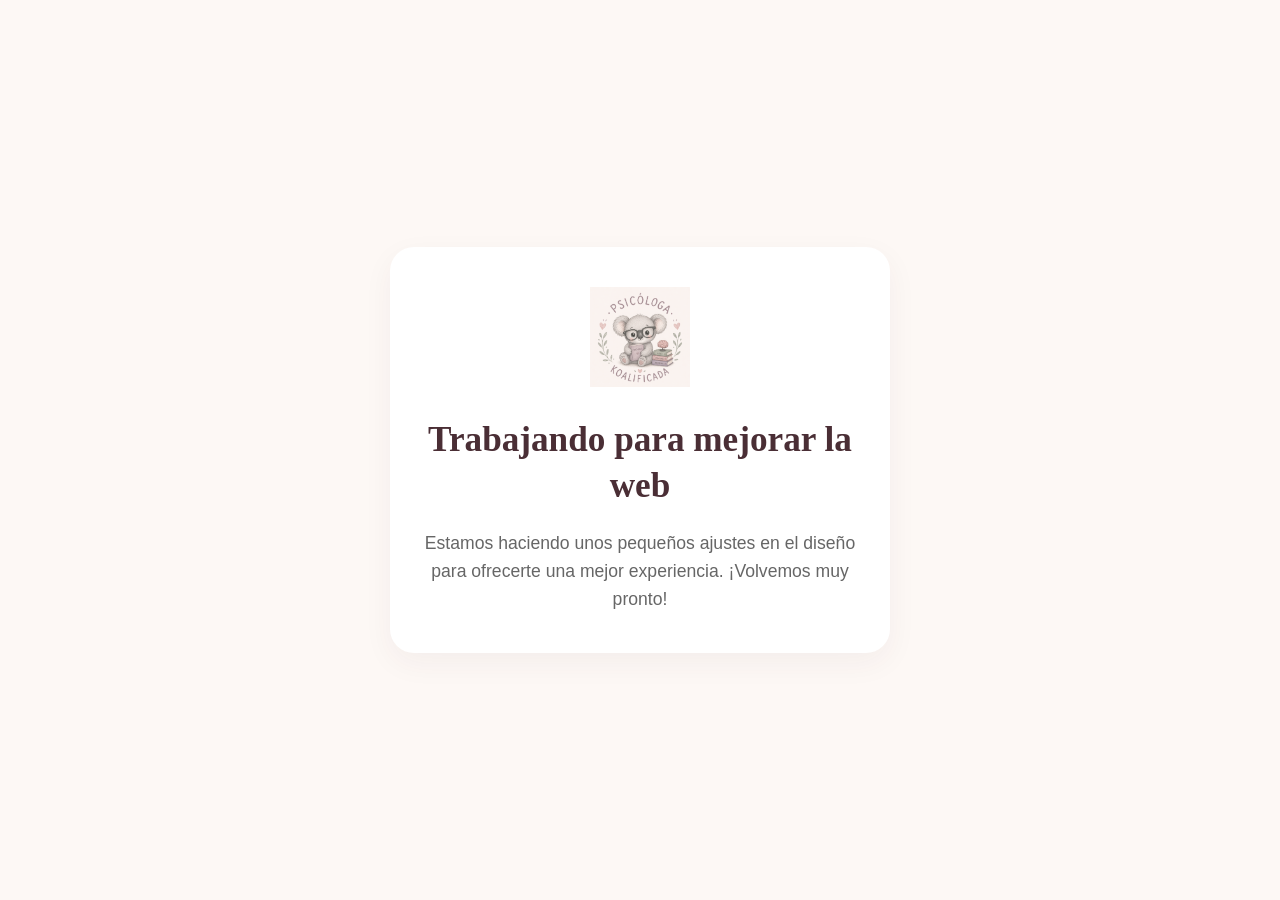
==== commit eb74ceba: "Update index.html" ====
--- a/index.html
+++ b/index.html
@@ -3,98 +3,64 @@
 <head>
     <meta charset="UTF-8">
     <meta name="viewport" content="width=device-width, initial-scale=1.0">
-    <title>Sandra Carrera - Psicóloga Koalificada</title>
-    <link rel="stylesheet" href="style.css">
+    <title>Psikoala - En mantenimiento</title>
+    <style>
+        * {
+            margin: 0;
+            padding: 0;
+            box-sizing: border-box;
+        }
+        body {
+            font-family: 'Helvetica Neue', Arial, sans-serif;
+            background-color: #FDF8F5; /* El fondo crema suave de tu paleta */
+            color: #4A2E35; /* Tu color granate corporativo */
+            display: flex;
+            justify-content: center;
+            align-items: center;
+            height: 100vh;
+            padding: 20px;
+            text-align: center;
+        }
+        .contenedor-mantenimiento {
+            max-width: 500px;
+            padding: 40px 30px;
+            background: #ffffff;
+            border-radius: 24px;
+            box-shadow: 0 10px 30px rgba(74, 46, 53, 0.05);
+            display: flex;
+            flex-direction: column;
+            align-items: center;
+            gap: 20px;
+        }
+        .icono-koala {
+            width: 100px;
+            height: auto;
+            margin-bottom: 10px;
+            opacity: 0.85;
+        }
+        h1 {
+            font-family: Georgia, serif;
+            font-size: 2.2rem;
+            font-weight: 700;
+            line-height: 1.3;
+        }
+        p {
+            color: #666666;
+            font-size: 1.1rem;
+            line-height: 1.6;
+        }
+    </style>
 </head>
 <body>
 
- <div>
-<div>
-    
-    <!-- MENÚ DE NAVEGACIÓN CORPORATIVA ADAPTADO A MÓVILES -->
-    <nav class="nav-principal" style="display: flex; flex-wrap: wrap; justify-content: space-between; align-items: center; padding: 15px 20px; background-color: #ffffff; box-shadow: 0 2px 5px rgba(0,0,0,0.05); gap: 15px;">
+    <div class="contenedor-mantenimiento">
+        <!-- Reutilizamos el logotipo del koala que tienes subido en tu carpeta -->
+        <img src="img/psicokoala.png" alt="Psikoala Logo" class="icono-koala">
         
-        <!-- Nombre/Logo a la izquierda -->
-        <a href="index.html" class="nav-logo" style="text-decoration: none; color: #6d4b53; font-family: Georgia, serif; font-weight: 700; font-size: 1.1rem;">
-            <span style="white-space: nowrap;">Sandra Carrera Castaño</span>
-        </a>
+        <h1>Trabajando para mejorar la web</h1>
         
-        <!-- Lista de botones que ahora se alinean al centro si caen de línea -->
-        <ul class="nav-links" style="display: flex; flex-wrap: wrap; gap: 8px; justify-content: center; align-items: center; list-style: none; margin: 0; padding: 0;">
-            <li><a href="index.html" style="background-color: #F7E1E5; color: #6d4b53; font-family: Georgia, serif; padding: 6px 12px; border-radius: 20px; text-decoration: none; display: inline-block; font-weight: 600; font-size: 0.85rem;">Inicio</a></li>
-            <li><a href="filosofia.html" style="background-color: #F7E1E5; color: #6d4b53; font-family: Georgia, serif; padding: 6px 12px; border-radius: 20px; text-decoration: none; display: inline-block; font-weight: 600; font-size: 0.85rem;">Filosofía koala</a></li>
-            <li><a href="terapia.html" style="background-color: #F7E1E5; color: #6d4b53; font-family: Georgia, serif; padding: 6px 12px; border-radius: 20px; text-decoration: none; display: inline-block; font-weight: 600; font-size: 0.85rem;">Ramas terapéuticas</a></li>
-            <li><a href="recursos.html" style="background-color: #F7E1E5; color: #6d4b53; font-family: Georgia, serif; padding: 6px 12px; border-radius: 20px; text-decoration: none; display: inline-block; font-weight: 600; font-size: 0.85rem;">Recursos koalificados</a></li>
-            <li><a href="conoceme.html" style="background-color: #F7E1E5; color: #6d4b53; font-family: Georgia, serif; padding: 6px 12px; border-radius: 20px; text-decoration: none; display: inline-block; font-weight: 600; font-size: 0.85rem;">Conóceme</a></li>
-            <li><a href="contacto.html" style="background-color: #F7E1E5; color: #6d4b53; font-family: Georgia, serif; padding: 6px 12px; border-radius: 20px; text-decoration: none; display: inline-block; font-weight: 600; font-size: 0.85rem;">Contáctame</a></li>
-        </ul>
-    </nav>
-</div>
-
-
-<!-- ESTRUCTURA DE LA CABECERA (HERO) OPTIMIZADA EN VERTICAL -->
-<section class="hero-seccion" style="padding-top: 30px; margin-bottom: 60px; max-width: 1100px; margin-left: auto; margin-right: auto; padding-left: 20px; padding-right: 20px; box-sizing: border-box;">
-    
-    <!-- 1. TÍTULO PRINCIPAL (Ocupa todo el ancho) -->
-    <div class="cabecera-titulo" style="width: 100%; box-sizing: border-box; margin-bottom: 30px; text-align: center;">
-        <h1 style="margin: 0; color: #6d4b53; font-family: Georgia, 'Times New Roman', serif; font-size: 2.8rem; font-weight: 700; line-height: 1.25;">
-            Espacio de psicología educativa, infantil y acompañamiento familiar
-        </h1>
+        <p>Estamos haciendo unos pequeños ajustes en el diseño para ofrecerte una mejor experiencia. ¡Volvemos muy pronto!</p>
     </div>
-
-    <!-- 2. IMAGEN DEL KOALA (Ubicada al centro, entre el título y las tarjetas) -->
-    <div class="columna-derecha-imagen" style="width: 100%; display: flex; align-items: center; justify-content: center; box-sizing: border-box; margin-bottom: 35px;">
-        <img src="img/psico-koala.png" alt="Espacio de Psicología Infantil" class="imagen-sandra-koala-nueva" style="max-width: 100%; max-height: 320px; width: auto; object-fit: contain; display: block;">
-    </div>
-
-    <!-- 3. CONTENEDOR DE LAS TARJETAS (Alineadas abajo de la imagen) -->
-    <div class="sub-tarjetas-container" style="display: flex; flex-direction: column; gap: 15px; width: 100%; box-sizing: border-box;">
-        
-        <!-- Tarjeta 1 -->
-        <div style="background-color: #A36D77; color: #FFFBF2; font-family: Georgia, serif; padding: 20px 25px; border-radius: 12px; font-size: 1.1rem; line-height: 1.5; box-sizing: border-box; width: 100%;">
-            Creo en un acompañamiento cercano, respetuoso y personalizado.
-        </div>
-        
-        <!-- Tarjeta 2 -->
-        <div style="background-color: #A36D77; color: #FFFBF2; font-family: Georgia, serif; padding: 20px 25px; border-radius: 12px; font-size: 1.1rem; line-height: 1.5; box-sizing: border-box; width: 100%;">
-            Cada niñ@ es un mundo y cada familia tiene su historia. Estoy aquí para acompañaros en este camino.
-        </div>
-
-    </div>
-
-</section>
-
-<!-- BLOQUE DE SEPARACIÓN ANTES DEL PIE DE PÁGINA -->
-<div style="clear: both; display: block; width: 100%; height: 1px; margin-top: 60px;"></div>
-
-<!-- PIE DE PÁGINA FINAL HORIZONTAL EN UNA SOLA LÍNEA -->
-<footer class="pie-contacto-final" style="background-color: #6D4B53 !important; padding: 15px 0 !important; margin-top: 60px !important; width: 100% !important; box-sizing: border-box !important;">
-    <div class="pie-contenedor" style="max-width: 1100px !important; margin: 0 auto !important; padding: 0 20px !important; box-sizing: border-box !important;">
-        
-        <ul class="contacto-final-lista" style="list-style: none !important; padding: 0 !important; margin: 0 !important; display: flex !important; flex-direction: row !important; justify-content: center !important; align-items: center !important; gap: 40px !important;">
-            
-            <!-- Email -->
-            <li style="display: inline-block !important; margin: 0 !important;">
-                <a href="mailto:psikoala@psikoala.com" style="text-decoration: none !important; color: #FFFBF2 !important; font-family: Georgia, serif !important; font-size: 0.95rem !important;">
-                    📩 psikoala@psikoala.com
-                </a>
-            </li>
-            
-            <!-- Ubicación -->
-            <li style="display: inline-block !important; color: #FFFBF2 !important; font-family: Georgia, serif !important; font-size: 0.95rem !important; margin: 0 !important;">
-                📍 Santiago de Compostela
-            </li>
-            
-            <!-- Instagram (Enlace corregido a tu perfil) -->
-            <li style="display: inline-block !important; margin: 0 !important;">
-                <a href="https://instagram.com" target="_blank" rel="noopener noreferrer" style="text-decoration: none !important; color: #FFFBF2 !important; font-family: Georgia, serif !important; font-size: 0.95rem !important; font-weight: 600 !important;">
-                    📸 @psico.koalificada
-                </a>
-            </li>
-
-        </ul>
-    </div>
-</footer>
 
 </body>
 </html>
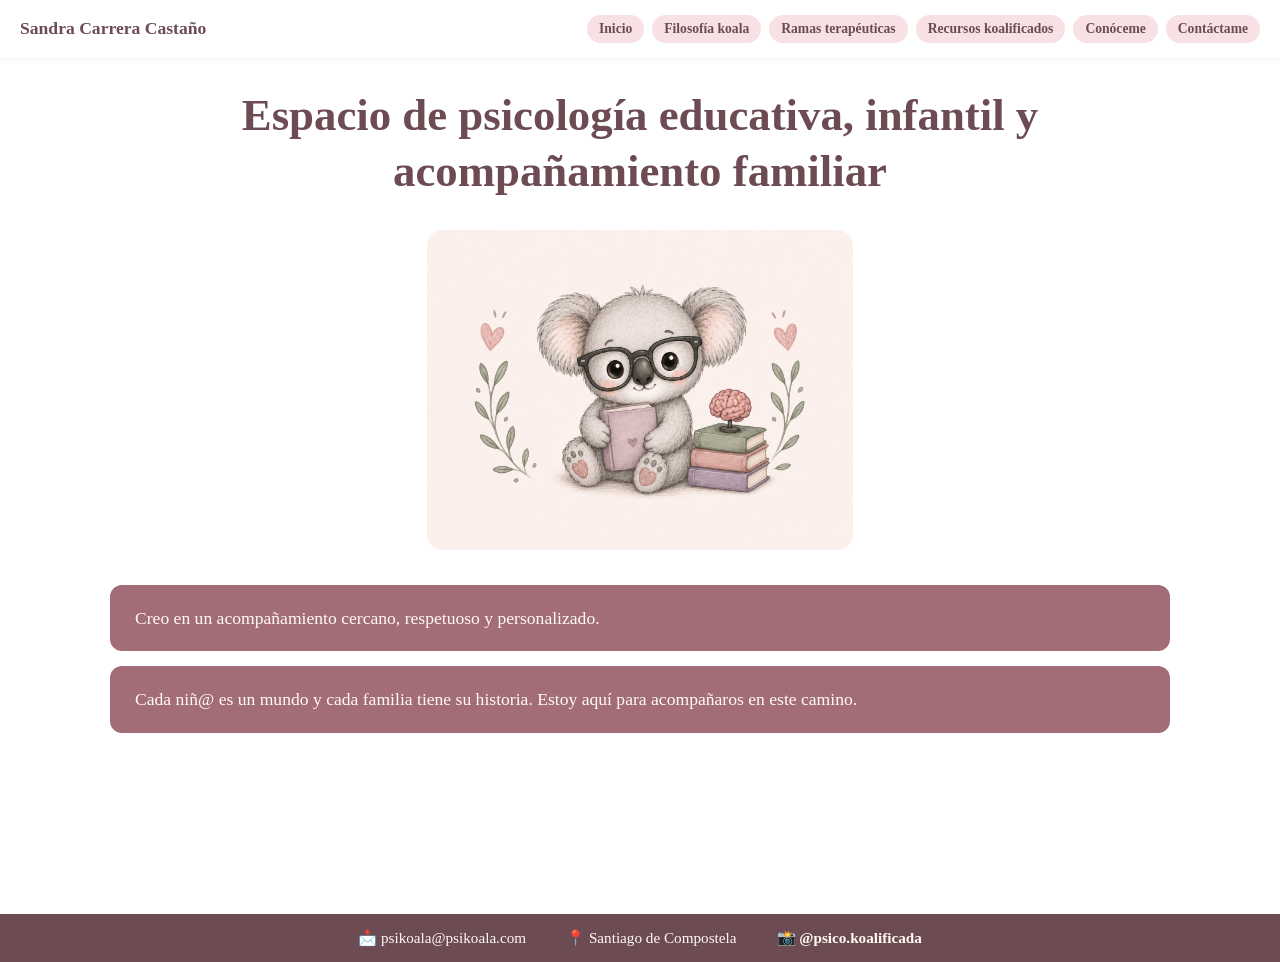
==== commit ed6a4927: "Update index.html" ====
--- a/index.html
+++ b/index.html
@@ -3,64 +3,98 @@
 <head>
     <meta charset="UTF-8">
     <meta name="viewport" content="width=device-width, initial-scale=1.0">
-    <title>Psikoala - En mantenimiento</title>
-    <style>
-        * {
-            margin: 0;
-            padding: 0;
-            box-sizing: border-box;
-        }
-        body {
-            font-family: 'Helvetica Neue', Arial, sans-serif;
-            background-color: #FDF8F5; /* El fondo crema suave de tu paleta */
-            color: #4A2E35; /* Tu color granate corporativo */
-            display: flex;
-            justify-content: center;
-            align-items: center;
-            height: 100vh;
-            padding: 20px;
-            text-align: center;
-        }
-        .contenedor-mantenimiento {
-            max-width: 500px;
-            padding: 40px 30px;
-            background: #ffffff;
-            border-radius: 24px;
-            box-shadow: 0 10px 30px rgba(74, 46, 53, 0.05);
-            display: flex;
-            flex-direction: column;
-            align-items: center;
-            gap: 20px;
-        }
-        .icono-koala {
-            width: 100px;
-            height: auto;
-            margin-bottom: 10px;
-            opacity: 0.85;
-        }
-        h1 {
-            font-family: Georgia, serif;
-            font-size: 2.2rem;
-            font-weight: 700;
-            line-height: 1.3;
-        }
-        p {
-            color: #666666;
-            font-size: 1.1rem;
-            line-height: 1.6;
-        }
-    </style>
+    <title>Sandra Carrera - Psicóloga Koalificada</title>
+    <link rel="stylesheet" href="style.css">
 </head>
 <body>
 
-    <div class="contenedor-mantenimiento">
-        <!-- Reutilizamos el logotipo del koala que tienes subido en tu carpeta -->
-        <img src="img/psicokoala.png" alt="Psikoala Logo" class="icono-koala">
+ <div>
+<div>
+    
+    <!-- MENÚ DE NAVEGACIÓN CORPORATIVA ADAPTADO A MÓVILES -->
+    <nav class="nav-principal" style="display: flex; flex-wrap: wrap; justify-content: space-between; align-items: center; padding: 15px 20px; background-color: #ffffff; box-shadow: 0 2px 5px rgba(0,0,0,0.05); gap: 15px;">
         
-        <h1>Trabajando para mejorar la web</h1>
+        <!-- Nombre/Logo a la izquierda -->
+        <a href="index.html" class="nav-logo" style="text-decoration: none; color: #6d4b53; font-family: Georgia, serif; font-weight: 700; font-size: 1.1rem;">
+            <span style="white-space: nowrap;">Sandra Carrera Castaño</span>
+        </a>
         
-        <p>Estamos haciendo unos pequeños ajustes en el diseño para ofrecerte una mejor experiencia. ¡Volvemos muy pronto!</p>
+        <!-- Lista de botones que ahora se alinean al centro si caen de línea -->
+        <ul class="nav-links" style="display: flex; flex-wrap: wrap; gap: 8px; justify-content: center; align-items: center; list-style: none; margin: 0; padding: 0;">
+            <li><a href="index.html" style="background-color: #F7E1E5; color: #6d4b53; font-family: Georgia, serif; padding: 6px 12px; border-radius: 20px; text-decoration: none; display: inline-block; font-weight: 600; font-size: 0.85rem;">Inicio</a></li>
+            <li><a href="filosofia.html" style="background-color: #F7E1E5; color: #6d4b53; font-family: Georgia, serif; padding: 6px 12px; border-radius: 20px; text-decoration: none; display: inline-block; font-weight: 600; font-size: 0.85rem;">Filosofía koala</a></li>
+            <li><a href="terapia.html" style="background-color: #F7E1E5; color: #6d4b53; font-family: Georgia, serif; padding: 6px 12px; border-radius: 20px; text-decoration: none; display: inline-block; font-weight: 600; font-size: 0.85rem;">Ramas terapéuticas</a></li>
+            <li><a href="recursos.html" style="background-color: #F7E1E5; color: #6d4b53; font-family: Georgia, serif; padding: 6px 12px; border-radius: 20px; text-decoration: none; display: inline-block; font-weight: 600; font-size: 0.85rem;">Recursos koalificados</a></li>
+            <li><a href="conoceme.html" style="background-color: #F7E1E5; color: #6d4b53; font-family: Georgia, serif; padding: 6px 12px; border-radius: 20px; text-decoration: none; display: inline-block; font-weight: 600; font-size: 0.85rem;">Conóceme</a></li>
+            <li><a href="contacto.html" style="background-color: #F7E1E5; color: #6d4b53; font-family: Georgia, serif; padding: 6px 12px; border-radius: 20px; text-decoration: none; display: inline-block; font-weight: 600; font-size: 0.85rem;">Contáctame</a></li>
+        </ul>
+    </nav>
+</div>
+
+
+<!-- ESTRUCTURA DE LA CABECERA (HERO) OPTIMIZADA EN VERTICAL -->
+<section class="hero-seccion" style="padding-top: 30px; margin-bottom: 60px; max-width: 1100px; margin-left: auto; margin-right: auto; padding-left: 20px; padding-right: 20px; box-sizing: border-box;">
+    
+    <!-- 1. TÍTULO PRINCIPAL (Ocupa todo el ancho) -->
+    <div class="cabecera-titulo" style="width: 100%; box-sizing: border-box; margin-bottom: 30px; text-align: center;">
+        <h1 style="margin: 0; color: #6d4b53; font-family: Georgia, 'Times New Roman', serif; font-size: 2.8rem; font-weight: 700; line-height: 1.25;">
+            Espacio de psicología educativa, infantil y acompañamiento familiar
+        </h1>
     </div>
+
+    <!-- 2. IMAGEN DEL KOALA (Ubicada al centro, entre el título y las tarjetas) -->
+    <div class="columna-derecha-imagen" style="width: 100%; display: flex; align-items: center; justify-content: center; box-sizing: border-box; margin-bottom: 35px;">
+        <img src="img/psico-koala.png" alt="Espacio de Psicología Infantil" class="imagen-sandra-koala-nueva" style="max-width: 100%; max-height: 320px; width: auto; object-fit: contain; display: block;">
+    </div>
+
+    <!-- 3. CONTENEDOR DE LAS TARJETAS (Alineadas abajo de la imagen) -->
+    <div class="sub-tarjetas-container" style="display: flex; flex-direction: column; gap: 15px; width: 100%; box-sizing: border-box;">
+        
+        <!-- Tarjeta 1 -->
+        <div style="background-color: #A36D77; color: #FFFBF2; font-family: Georgia, serif; padding: 20px 25px; border-radius: 12px; font-size: 1.1rem; line-height: 1.5; box-sizing: border-box; width: 100%;">
+            Creo en un acompañamiento cercano, respetuoso y personalizado.
+        </div>
+        
+        <!-- Tarjeta 2 -->
+        <div style="background-color: #A36D77; color: #FFFBF2; font-family: Georgia, serif; padding: 20px 25px; border-radius: 12px; font-size: 1.1rem; line-height: 1.5; box-sizing: border-box; width: 100%;">
+            Cada niñ@ es un mundo y cada familia tiene su historia. Estoy aquí para acompañaros en este camino.
+        </div>
+
+    </div>
+
+</section>
+
+<!-- BLOQUE DE SEPARACIÓN ANTES DEL PIE DE PÁGINA -->
+<div style="clear: both; display: block; width: 100%; height: 1px; margin-top: 60px;"></div>
+
+<!-- PIE DE PÁGINA FINAL HORIZONTAL EN UNA SOLA LÍNEA -->
+<footer class="pie-contacto-final" style="background-color: #6D4B53 !important; padding: 15px 0 !important; margin-top: 60px !important; width: 100% !important; box-sizing: border-box !important;">
+    <div class="pie-contenedor" style="max-width: 1100px !important; margin: 0 auto !important; padding: 0 20px !important; box-sizing: border-box !important;">
+        
+        <ul class="contacto-final-lista" style="list-style: none !important; padding: 0 !important; margin: 0 !important; display: flex !important; flex-direction: row !important; justify-content: center !important; align-items: center !important; gap: 40px !important;">
+            
+            <!-- Email -->
+            <li style="display: inline-block !important; margin: 0 !important;">
+                <a href="mailto:psikoala@psikoala.com" style="text-decoration: none !important; color: #FFFBF2 !important; font-family: Georgia, serif !important; font-size: 0.95rem !important;">
+                    📩 psikoala@psikoala.com
+                </a>
+            </li>
+            
+            <!-- Ubicación -->
+            <li style="display: inline-block !important; color: #FFFBF2 !important; font-family: Georgia, serif !important; font-size: 0.95rem !important; margin: 0 !important;">
+                📍 Santiago de Compostela
+            </li>
+            
+            <!-- Instagram (Enlace corregido a tu perfil) -->
+            <li style="display: inline-block !important; margin: 0 !important;">
+                <a href="https://instagram.com" target="_blank" rel="noopener noreferrer" style="text-decoration: none !important; color: #FFFBF2 !important; font-family: Georgia, serif !important; font-size: 0.95rem !important; font-weight: 600 !important;">
+                    📸 @psico.koalificada
+                </a>
+            </li>
+
+        </ul>
+    </div>
+</footer>
 
 </body>
 </html>
--- a/style.css
+++ b/style.css
@@ -0,0 +1,890 @@
+/* ==========================================================================
+   1. VARIABLES CORPORATIVAS (PALETA PASTEL UNIFICADA)
+   ========================================================================== */
+:root {
+    --ff-display: 'Georgia', 'Playfair Display', serif, sans-serif;
+    --bark: #6D4B53;                 /* Granate oscuro corporativo oficial */
+    --cream: #FFFBF2;                /* Crema claro suave de contraste oficial */
+    --white: #ffffff;                /* Blanco puro */
+    --blush: #F7E1E5;                /* Rosa pastel de los botones del menú */
+    --rose: #A36D77;                 /* Rosa viejo de las tarjetas del inicio */
+    --muted: #8a636c;                /* Texto secundario apagado */
+    --text: #332221;                 /* Texto principal oscuro */
+    --radius-md: 20px;
+    --radius-lg: 30px;
+    --shadow: 0 10px 30px rgba(109, 75, 83, 0.08);
+    
+    /* Colores unificados para tarjetas de recursos y valores */
+    --bg-dark-resource: #4A2E35;     /* Fondo ciruela oscuro */
+    --text-light-resource: #FFFBF2;  /* Letras crema claro */
+    --text-muted-resource: #e5dadc;  /* Texto secundario claro */
+}
+
+/* ==========================================================================
+   2. REGLAS DE SOPORTE GENERAL (ORDENADOR Y MÓVIL)
+   ========================================================================== */
+* {
+    box-sizing: border-box; /* Previene desbordamientos horizontales */
+}
+
+body {
+    margin: 0;
+    padding: 0;
+    width: 100%;
+    overflow-x: hidden;
+    font-family: 'Segoe UI', Roboto, Helvetica, Arial, sans-serif;
+    color: var(--text);
+    background-color: var(--white);
+}
+
+section { 
+    padding: 4rem 2rem; 
+}
+
+.section-inner { 
+    max-width: 1100px; 
+    margin: 0 auto; 
+    padding: 0 20px;
+    box-sizing: border-box;
+}
+
+/* Hace que todas las imágenes y vídeos sean responsivos por defecto */
+img, video, iframe {
+    max-width: 100%;
+    height: auto;
+    display: block;
+}
+/* ==========================================================================
+   3. MENÚ DE NAVEGACIÓN COMPACTO Y FIJO (VISTA ORDENADOR)
+   ========================================================================== */
+.nav-principal {
+    display: flex;
+    justify-content: space-between;
+    align-items: center;
+    padding: 15px 40px;
+    background-color: var(--white);
+    position: sticky; /* Cambiado a sticky para que no pise el contenido superior */
+    top: 0;
+    left: 0;
+    width: 100%;
+    z-index: 1000;
+    box-shadow: 0 2px 15px rgba(109, 75, 83, 0.05);
+}
+
+.nav-logo {
+    font-family: var(--ff-display);
+    color: var(--bark);
+    font-size: 1.2rem;
+    font-weight: 700;
+    text-decoration: none;
+    line-height: 1.2;
+}
+
+.nav-links {
+    display: flex;
+    list-style: none;
+    gap: 12px; /* Espaciado ajustado para tus botones en óvalo */
+    margin: 0;
+    padding: 0;
+    align-items: center;
+}
+
+.nav-links li {
+    margin: 0;
+    padding: 0;
+}
+
+.nav-links a {
+    text-decoration: none;
+    background-color: var(--blush); /* Fondo rosa pastel oficial */
+    color: var(--bark);             /* Letra granate oficial */
+    font-family: var(--ff-display); /* Tipografía Georgia unificada */
+    padding: 8px 16px;
+    border-radius: 20px;            /* Bordes redondeados perfectos */
+    display: inline-block;
+    font-weight: 600;
+    font-size: 0.95rem;
+    transition: background-color 0.2s ease, color 0.2s ease;
+}
+
+/* Efecto visual cuando pasas el ratón por encima de las pestañas */
+.nav-links a:hover {
+    background-color: var(--bark);
+    color: var(--cream);
+}
+
+/* Clase de soporte para destacar un botón si lo necesitas en el futuro */
+.boton-nav {
+    background-color: var(--bark) !important;
+    color: var(--cream) !important;
+    padding: 8px 16px;
+    border-radius: 20px;
+}
+
+.nav-links a.btn-contacto,
+.nav-links a[href="contacto.html"] {
+    font-weight: 700; /* Le da un ligero realce a la pestaña de contacto */
+}
+/* ==========================================================================
+   4. HERO / CABECERA PRINCIPAL (VISTA ORDENADOR REORGANIZADA)
+   ========================================================================== */
+.hero-seccion {
+    width: 100%;
+    max-width: 1100px;
+    margin: 0 auto;
+    padding: 30px 20px 60px 20px;
+    box-sizing: border-box;
+}
+
+/* Contenedor flexible vertical continuo para título -> koala -> tarjetas */
+.hero-dos-columnas {
+    display: flex;
+    flex-direction: column;
+    width: 100%;
+    box-sizing: border-box;
+}
+
+.cabecera-titulo {
+    width: 100%;
+    text-align: center;
+    margin-bottom: 30px;
+    box-sizing: border-box;
+}
+
+.cabecera-titulo h1 {
+    margin: 0;
+    font-size: clamp(2.2rem, 4vw, 2.8rem);
+    font-family: var(--ff-display);
+    color: var(--bark); /* Granate corporativo unificado */
+    line-height: 1.25;
+    font-weight: 700;
+}
+
+/* Columna adaptada para centrar la ilustración del koala */
+.columna-derecha-imagen {
+    width: 100%;
+    display: flex;
+    align-items: center;
+    justify-content: center;
+    margin-bottom: 35px;
+    box-sizing: border-box;
+}
+
+.imagen-sandra-koala-nueva {
+    max-width: 100%;
+    max-height: 320px;
+    width: auto;
+    object-fit: contain; /* Garantiza que el dibujo no se recorte de forma fea */
+    display: block;
+}
+
+/* Contenedor de las dos tarjetas de texto inferiores */
+.sub-tarjetas-container {
+    display: flex;
+    flex-direction: column;
+    gap: 15px;
+    width: 100%;
+    box-sizing: border-box;
+}
+
+/* Estilo unificado para tus dos tarjetas de inicio */
+.tarjeta-redondeada-cabecera {
+    background-color: var(--rose) !important; /* Rosa viejo corporativo */
+    padding: 20px 25px;
+    border-radius: 12px;
+    width: 100%;
+    box-sizing: border-box;
+    box-shadow: 0 4px 10px rgba(109, 75, 83, 0.05);
+}
+
+.tarjeta-redondeada-cabecera p {
+    color: var(--cream) !important; /* Letras crema de alto contraste unificadas */
+    font-family: var(--ff-display);
+    font-size: 1.1rem;
+    margin: 0;
+    line-height: 1.5;
+    font-weight: 400;
+    text-align: left;
+}
+/* ==========================================================================
+   5. SECCIÓN MIS VALORES (GRANATE OSCURO Y LETRA CREMA UNIFICADO)
+   ========================================================================== */
+#mis-valores { 
+    background: var(--white); 
+}
+
+.seccion-valores-cabecera { 
+    text-align: left; /* Alineado a la izquierda según tu HTML definitivo */
+    margin-bottom: 40px; 
+}
+
+.valores-titulo { 
+    font-family: var(--ff-display); 
+    font-size: 2.6rem; 
+    color: var(--bark); 
+    font-weight: 700; 
+    margin: 0;
+    line-height: 1.25;
+}
+
+.linea-decorativa { 
+    width: 60px; 
+    height: 3px; 
+    background-color: var(--bark); 
+    margin: 15px 0 0 0; 
+    border-radius: 2px; 
+}
+
+/* Cuadrícula de simetría forzada: 2 arriba y 2 abajo en pantallas grandes */
+.values-list { 
+    display: grid;
+    grid-template-columns: repeat(auto-fit, minmax(48%, 1fr));
+    gap: 30px; 
+    width: 100%; 
+    box-sizing: border-box;
+}
+
+.value-item, #mis-valores .card-valor, #mis-valores .card, .section-valores .card-valor, .valores-grid .card, .card-valor { 
+    background-color: var(--bg-dark-resource) !important; /* Forzado a tu granate oficial */
+    border: none !important;
+    border-radius: 20px; 
+    padding: 35px; 
+    box-shadow: 0 6px 18px rgba(109, 75, 83, 0.08); 
+    transition: transform 0.3s ease, box-shadow 0.3s ease; 
+    display: flex; 
+    flex-direction: column; 
+    justify-content: space-between;
+    box-sizing: border-box;
+}
+
+.value-item:hover { 
+    transform: translateY(-4px); 
+    box-shadow: 0 12px 36px rgba(109, 75, 83, 0.15); 
+}
+
+.value-icon { 
+    font-size: 2.5rem; 
+    margin-bottom: 15px; 
+}
+
+.value-name { 
+    font-family: var(--ff-display) !important; 
+    font-size: 1.5rem; 
+    font-weight: 800; 
+    color: var(--text-light-resource) !important; /* Letras crema claro */
+    margin-top: 0;
+    margin-bottom: 12px; 
+}
+
+.value-desc { 
+    font-size: 1.1rem; 
+    color: var(--text-light-resource) !important; 
+    line-height: 1.6; 
+    margin: 0;
+    opacity: 0.95;
+}
+
+/* ==========================================================================
+   6. SECCIÓN CÓMO TRABAJO Y TARJETAS ESTÁTICAS CONTINUAS
+   ========================================================================== */
+.como-trabajo-contenedor-seccion { 
+    background: var(--cream);
+    padding: 60px 0;
+    width: 100%;
+}
+
+.como-trabajo-cabecera {
+    text-align: center;
+    margin-bottom: 4rem;
+    width: 100%;
+}
+
+.como-trabajo-cabecera h2 {
+    font-family: var(--ff-display) !important;
+    font-size: clamp(2.4rem, 4vw, 3.2rem) !important;
+    font-weight: 700 !important;
+    color: var(--bark);
+    margin: 0;
+    padding-bottom: 15px;
+    position: relative;
+    display: inline-block;
+}
+
+.como-trabajo-cabecera h2::after {
+    content: "";
+    position: absolute;
+    bottom: 0;
+    left: 50%;
+    transform: translateX(-50%);
+    width: 60px;
+    height: 3px;
+    background-color: var(--rose);
+    border-radius: 2px;
+}
+
+.tarjetas-grid-contenedor, .tarjetas-giratorias-contenedor {
+    display: flex !important;
+    flex-direction: row !important;
+    justify-content: center;
+    align-items: stretch; /* Mantiene alturas idénticas de tarjetas en PC */
+    gap: 30px; 
+    width: 100%;
+    max-width: 1100px;
+    margin: 0 auto;
+    padding: 0 20px;
+    flex-wrap: wrap; 
+    box-sizing: border-box;
+}
+
+.tarjeta-giratoria, .card-trabajo-estatica { 
+    flex: 1 1 320px !important; 
+    max-width: 100%;
+    background-color: var(--blush); /* Fondo rosa suave */
+    border-radius: 20px; 
+    box-shadow: var(--shadow);
+    padding: 35px 24px; 
+    box-sizing: border-box;
+    display: flex;
+    flex-direction: column;
+    justify-content: space-between;
+}
+
+.contenido-frontal { 
+    display: flex; 
+    flex-direction: column; 
+    height: 100%; 
+    gap: 20px;
+    justify-content: space-between;
+}
+
+.bloque-texto-frontal { 
+    text-align: center; 
+}
+
+.tarjeta-frontal h3 { 
+    font-family: var(--ff-display); 
+    color: var(--bark); 
+    font-size: 1.6rem; 
+    font-weight: 700; 
+    margin: 0 0 10px 0; 
+}
+
+.subtitulo-frontal { 
+    color: var(--text); 
+    font-size: 1rem; 
+    line-height: 1.5; 
+    margin: 0; 
+    opacity: 0.9;
+}
+
+.bloque-imagen-frontal { 
+    display: flex; 
+    align-items: center; 
+    justify-content: center; 
+    overflow: hidden; 
+    width: 100%;
+}
+
+.imagen-frontal-tarjeta { 
+    width: 100%; 
+    height: auto; 
+    max-height: 220px; 
+    object-fit: contain; 
+    display: block;
+}
+/* ==========================================================================
+   7. TARJETAS DE RECURSOS AMPLIAS (FONDOS OSCUROS DE ALTO CONTRASTE)
+   ========================================================================== */
+.tarjeta-recurso-amplia {
+    max-width: 1000px; 
+    margin: 0 auto 50px auto; 
+    display: flex;
+    flex-direction: row; 
+    align-items: stretch; 
+    gap: 30px; 
+    width: 100%;
+    background-color: transparent !important;
+}
+
+.tarjeta-recurso-amplia .contenedor-imagen-amplia {
+    flex: 1; 
+    display: flex;
+    justify-content: center;
+    align-items: center;
+}
+
+.tarjeta-recurso-amplia .contenedor-imagen-amplia img {
+    width: 100%;
+    height: 100%;
+    object-fit: cover;
+    border-radius: 16px;
+}
+
+.bloque-texto-difuminado {
+    flex: 1;
+    background-color: var(--bg-dark-resource) !important; /* Fondo granate oscuro */
+    border-radius: 16px;
+    padding: 30px 40px;
+    box-shadow: 0 6px 20px rgba(52, 29, 34, 0.15);
+    display: flex;
+    flex-direction: column;
+    justify-content: center;
+}
+
+.titulo-recurso-individual {
+    color: var(--text-light-resource) !important; /* Letras crema claras */
+    font-size: 2.2rem;
+    font-weight: bold;
+    margin-bottom: 20px;
+    text-align: left;
+}
+
+.bloque-texto-difuminado p {
+    color: var(--text-muted-resource) !important;
+    font-size: 1.15rem;
+    line-height: 1.7;
+    margin: 0;
+    text-align: left;
+}
+
+.imagen-cabecera-ramas {
+    width: 140px;
+    height: auto;
+    object-fit: contain;
+    vertical-align: middle;
+    margin-left: 15px;
+}
+
+/* ==========================================================================
+   8. ESTILOS GENERALES DE RECURSOS CUATRO BLOQUES (INFOGRAFÍAS PRINCIPALES)
+   ========================================================================== */
+.contenedor-articulos {
+    max-width: 1100px;
+    margin: 0 auto;
+    padding: 20px;
+    box-sizing: border-box;
+    background: transparent !important;
+}
+
+.recurso-bloque {
+    margin-bottom: 50px;
+    display: flex;
+    flex-direction: column;
+    gap: 20px;
+    background: none !important;
+    border: none !important;
+    padding: 0 !important;
+}
+
+.titulo-recurso {
+    color: var(--bark);
+    font-family: var(--ff-display);
+    激font-size: 2.2rem;
+    font-weight: 700;
+    text-align: center;
+    margin: 0;
+}
+
+/* Forzamos altura fija simétrica en pantallas de PC para unificar tamaños */
+.tarjeta-recurso {
+    display: flex !important;
+    gap: 0 !important; /* Mantiene la unión perfecta entre texto e imagen */
+    background-color: var(--bg-dark-resource) !important;
+    border-radius: 20px !important;
+    overflow: hidden !important;
+    height: 380px !important; /* Altura idéntica unificada solicitada */
+    width: 100%;
+    box-sizing: border-box !important;
+}
+
+.contenedor-imagen {
+    flex: 1 !important;
+    height: 100% !important;
+    display: flex !important;
+    justify-content: center;
+    align-items: center;
+}
+
+.contenedor-imagen img {
+    width: 100% !important;
+    height: 100% !important;
+    object-fit: cover !important; /* Evita que las imágenes se deformen al estirarse */
+    display: block !important;
+}
+
+.tarjeta-texto {
+    flex: 1 !important;
+    background-color: var(--bg-dark-resource) !important; /* Color granate corporativo */
+    color: var(--text-light-resource) !important;        /* Letras crema unificadas */
+    padding: 30px !important;
+    display: flex !important;
+    flex-direction: column !important;
+    justify-content: center !important;
+    box-sizing: border-box !important;
+    overflow-y: auto !important; /* Añade soporte por si un texto es muy largo */
+}
+
+.subtitulo-recurso {
+    font-size: 1.25rem;
+    font-weight: 700;
+    margin-top: 0;
+    margin-bottom: 10px;
+    color: var(--text-light-resource) !important;
+    font-family: var(--ff-display);
+}
+
+.descripcion-recurso {
+    margin-bottom: 20px;
+    line-height: 1.6;
+    color: var(--text-muted-resource) !important;
+}
+
+.lista-recurso {
+    list-style: none;
+    padding-left: 0;
+    margin: 0;
+    display: flex;
+    flex-direction: column;
+    gap: 12px;
+    line-height: 1.5;
+    color: var(--text-light-resource) !important;
+}
+
+.lista-recurso strong {
+    color: var(--white) !important; /* Blanco puro para destacar términos clave */
+}
+/* ==========================================================================
+   9. CONFIGURACIÓN DE IMÁGENES DE LA WEB (RESTAURADA)
+   ========================================================================== */
+.card-trabajo img,
+.trabajo-grid img,
+#como-trabajo img,
+.contenedor-imagen img,
+.recursos-container img,
+.seccion-recursos img,
+.bloque-izquierdo-visual img,
+.tarjeta-horizontal img,
+.contenedor-imagen-amplia img,
+.imagen-sandra-koala-nueva {
+    background-color: transparent !important;
+    border-radius: 16px !important;
+    box-shadow: none !important;
+    border: none !important;
+}
+
+
+/* ==========================================================================
+   10. PIE DE PÁGINA CORPORATIVO
+   ========================================================================== */
+.pie-contacto-final {
+    width: 100% !important;
+    background-color: var(--bark) !important; /* Granate oficial corporativo */
+    padding: 15px 0 !important;
+    margin-top: 60px !important; /* Margen fijo unificado para despegarlo */
+    box-sizing: border-box !important;
+}
+
+.pie-contenedor {
+    max-width: 1100px !important;
+    margin: 0 auto !important;
+    padding: 0 20px !important;
+    box-sizing: border-box !important;
+}
+
+.contacto-final-lista {
+    display: flex !important;
+    flex-direction: row !important;
+    justify-content: center !important;
+    align-items: center !important;
+    gap: 40px !important;
+    list-style: none !important;
+    margin: 0 !important;
+    padding: 0 !important;
+}
+
+footer, footer p, footer a, .footer, .footer p, .footer a, .pie-contacto-final, .contacto-final-lista a, .contacto-final-lista span {
+    color: var(--cream) !important; /* Tono crema claro oficial y legible */
+    text-decoration: none !important;
+    font-family: var(--ff-display) !important;
+    font-size: 0.95rem !important;
+    font-weight: 500 !important;
+}
+
+/* ==========================================================================
+   11. CONSULTA DE MEDIOS (MEDIA QUERY DEFINITIVA RESPONSIVA < 768PX)
+   ========================================================================== */
+@media screen and (max-width: 768px) {
+    /* Prevenir desbordamiento horizontal global en teléfonos */
+    html, body {
+        width: 100% !important;
+        max-width: 100% !important;
+        overflow-x: hidden !important;
+    }
+    
+    body, container, main {
+        padding-left: 15px !important;
+        padding-right: 15px !important;
+    }
+    
+    /* Convierte grids antiguos a una sola columna */
+    .row, .flex-container, .grid-container {
+        flex-direction: column !important;
+        grid-template-columns: 1fr !important;
+    }
+    
+    /* Fuentes adaptativas corregidas para evitar cortes de palabras largos */
+    h1 { 
+        font-size: 1.65rem !important; 
+        word-wrap: break-word !important;
+        text-align: center !important;
+        width: 100% !important;
+    }
+    
+    h2 { font-size: 1.5rem !important; }
+    p { font-size: 1rem !important; line-height: 1.5 !important; }
+    
+    button, .btn, a.button {
+        width: 100% !important;
+        padding: 12px 20px !important;
+        margin-bottom: 10px !important;
+    }
+    
+    /* --- MENÚ DE NAVEGACIÓN MÓVIL COMPACTO --- */ 
+    nav.nav-principal {
+        display: flex !important;
+        flex-direction: column !important;
+        align-items: center !important;
+        text-align: center !important;
+        padding: 10px 5px !important;
+        position: relative !important; /* Cambiado a relative para fluir en vertical sin pisar nada */
+        width: 100% !important;
+        height: auto !important;
+    }
+    
+    nav.nav-principal .nav-logo {
+        margin-bottom: 12px !important;
+        font-size: 1.1rem !important;
+        display: flex !important;
+        flex-direction: column !important;
+        align-items: center !important;
+    }
+    
+    nav.nav-principal .nav-logo .colegiada {
+        font-size: 0.85em !important;
+        margin-top: 3px;
+    }
+    
+    nav.nav-principal ul.nav-links {
+        display: flex !important;
+        flex-direction: row !important;
+        flex-wrap: wrap !important; /* Botones ordenados en filas adaptativas */
+        justify-content: center !important;
+        gap: 8px !important;
+        width: 100% !important;
+        padding: 0 !important;
+        margin: 0 !important;
+    }
+    
+    nav.nav-principal ul.nav-links li {
+        display: inline-block !important;
+        margin: 0 !important;
+        padding: 0 !important;
+    }
+    
+    nav.nav-principal ul.nav-links li a {
+        padding: 6px 12px !important;
+        font-size: 0.8rem !important;
+    }
+
+    /* --- AJUSTE DE INFOGRAFÍAS Y RECURSOS EN MÓVIL --- */
+    .hero-seccion {
+        padding-top: 20px !important;
+    }
+    
+    .hero-dos-columnas {
+        display: flex !important;
+        flex-direction: column-reverse !important; /* El koala sube encima del título */
+        gap: 20px !important;
+    }
+    
+    .tarjeta-recurso {
+        height: auto !important; /* Elimina la altura fija de 380px en el móvil */
+        display: flex !important;
+        flex-direction: column !important; /* Apila texto arriba e imagen abajo */
+    }
+    
+    .tarjeta-texto {
+        height: auto !important;
+        overflow-y: visible !important;
+        padding: 20px !important;
+    }
+    
+    .contenedor-imagen {
+        height: auto !important;
+        max-height: 300px !important;
+        width: 100% !important;
+    }
+    
+    .contenedor-imagen img {
+        height: auto !important;
+        max-height: 300px !important;
+        object-fit: contain !important;
+    }
+    /* --- HERO MÓVIL --- */
+    .columna-derecha-imagen {
+        display: flex !important;
+        justify-content: center !important;
+    }
+    
+    .imagen-sandra-koala-nueva {
+        max-width: 260px !important; /* Escala perfecta para pantallas de smartphones */
+        height: auto !important;
+        margin: 0 auto !important;
+    }
+    
+    h1, .hero h1, .titulo-principal {
+        text-align: center !important;
+        width: 100% !important;
+    }
+    
+    /* --- CONTROL ESTRICTO DE INFOGRAFÍAS (TÍTULO -> IMAGEN -> TEXTO) --- */
+    /* Invierte el flujo en móvil para los recursos 2, 3 y 4. Fuerza a la imagen a subir arriba del texto de forma simétrica */
+    .recurso-bloque:nth-child(2) .tarjeta-recurso,
+    .recurso-bloque:nth-child(3) .tarjeta-recurso,
+    .recurso-bloque:nth-child(4) .tarjeta-recurso {
+        flex-direction: column-reverse !important;
+    }
+    
+    .titulo-recurso { 
+        font-size: 1.8rem !important; 
+    }
+    
+    /* --- SECCIÓN RECURSOS AMPLIAS MÓVIL --- */
+    .tarjeta-recurso-amplia {
+        flex-direction: column !important; /* Apila imagen arriba y tarjeta abajo en teléfonos */
+        gap: 20px !important;
+    }
+    
+    .tarjeta-recurso-amplia .contenedor-imagen-amplia,
+    .bloque-texto-difuminado {
+        width: 100% !important;
+        flex: none !important;
+    }
+    
+    .bloque-texto-difuminado { 
+        padding: 25px 20px !important; 
+    }
+    
+    .titulo-recurso-individual { 
+        font-size: 1.6rem !important; 
+        text-align: center !important; 
+    }
+    
+    /* --- OTRAS SECCIONES (VALORES, CONTACTO SIMPLE Y PIE) --- */
+    .valores-container, .seccion-valores, .valor-card {
+        width: 100% !important;
+        max-width: 100% !important;
+        box-sizing: border-box !important;
+        padding-left: 15px !important;
+        padding-right: 15px !important;
+        overflow-x: hidden !important;
+    }
+    
+    .valores-row, .flex-valores { 
+        flex-direction: column !important; 
+        width: 100% !important; 
+    }
+    
+    .cards-grid, .valores-grid, .trabajo-grid, .lista-tarjetas-horizontales {
+        display: flex !important;
+        flex-direction: column !important;
+        align-items: center !important;
+        gap: 1.5rem !important;
+        width: 100% !important;
+        padding: 0 !important;
+    }
+    
+    /* Mantenemos el pie de página fluido en móviles para que quepa en el ancho */
+    .contacto-final-lista {
+        display: flex !important;
+        flex-direction: row !important;
+        flex-wrap: wrap !important;
+        justify-content: center !important;
+        align-items: center !important;
+        gap: 15px !important;
+        width: 100% !important;
+        padding: 0 !important;
+    }
+    
+    .card-valor, .card-trabajo, .card-hero, .card, .tarjeta-horizontal {
+        display: flex !important;
+        flex-direction: column !important;
+        max-width: 100% !important;
+        width: 100% !important;
+        overflow: hidden !important;
+    }
+    
+    .bloque-izquierdo-visual, .bloque-derecho-texto {
+        width: 100% !important;
+        min-width: 0 !important;
+        max-width: 100% !important;
+        padding: 25px 15px !important;
+    }
+    
+    .bloque-izquierdo-visual img { 
+        max-width: 220px !important; 
+        width: 100% !important; 
+        margin: 0 auto !important; 
+    }
+    
+    .tarjeta-horizontal h2, .tarjeta-horizontal h3 { 
+        word-break: break-word; 
+        hyphens: auto; 
+        font-size: 1.4rem !important; 
+    }
+    
+    .tarjeta-contacto h1, .tarjeta-contacto h2, .contacto-titulo {
+        font-size: 1.8rem !important;
+        word-wrap: break-word !important;
+        overflow-wrap: break-word !important;
+        white-space: normal !important;
+        display: block !important;
+        width: 100% !important;
+        text-align: center !important;
+    }
+    
+    .tarjeta-contacto, .contacto-card { 
+        padding: 20px 15px !important; 
+        max-width: 100% !important; 
+    }
+    
+    /* El difuminado radial con máscara se ajusta en móviles para evitar parpadeos visuales */
+    .bloque-izquierdo-visual img, .tarjeta-horizontal img {
+        -webkit-mask-image: none !important;
+        mask-image: none !important;
+    }
+} /* Fin de la consulta de medios móvil */
+    /* --- ARREGLO DE INFOGRAFÍAS EN MÓVIL (QUITA LA ALTURA FIJA) --- */
+    .tarjeta-recurso {
+        height: auto !important; /* Elimina los 380px para que la caja crezca con el texto */
+        display: flex !important;
+        flex-direction: column !important; /* Pone el texto arriba y la imagen abajo en una sola fila */
+    }
+
+    .tarjeta-texto {
+        height: auto !important;
+        overflow-y: visible !important; /* Quita las barras de scroll internas */
+        padding: 20px !important; /* Reduce un poco el espacio interno para que quepa mejor */
+    }
+
+    .contenedor-imagen {
+        height: auto !important;
+        max-height: 300px !important; /* Controla que el dibujo del koala no se haga gigante */
+        width: 100% !important;
+    }
+
+    .contenedor-imagen img {
+        height: auto !important;
+        max-height: 300px !important;
+        object-fit: contain !important; /* Evita que el koala se estire o se deforme */
+    }
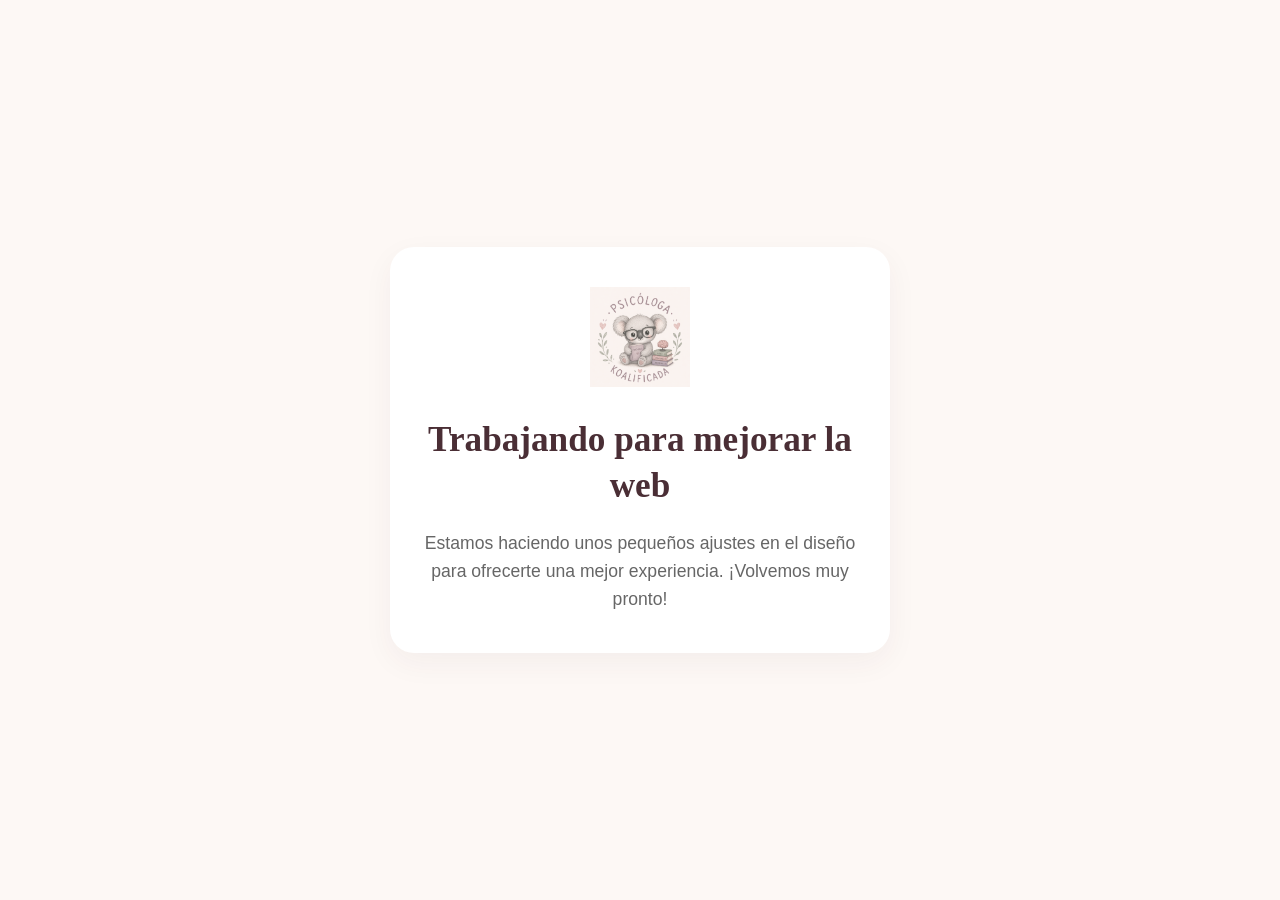
==== commit ba0d61e8: "Update index.html" ====
--- a/index.html
+++ b/index.html
@@ -3,98 +3,64 @@
 <head>
     <meta charset="UTF-8">
     <meta name="viewport" content="width=device-width, initial-scale=1.0">
-    <title>Sandra Carrera - Psicóloga Koalificada</title>
-    <link rel="stylesheet" href="style.css">
+    <title>Psikoala - En mantenimiento</title>
+    <style>
+        * {
+            margin: 0;
+            padding: 0;
+            box-sizing: border-box;
+        }
+        body {
+            font-family: 'Helvetica Neue', Arial, sans-serif;
+            background-color: #FDF8F5; /* El fondo crema suave de tu paleta */
+            color: #4A2E35; /* Tu color granate corporativo */
+            display: flex;
+            justify-content: center;
+            align-items: center;
+            height: 100vh;
+            padding: 20px;
+            text-align: center;
+        }
+        .contenedor-mantenimiento {
+            max-width: 500px;
+            padding: 40px 30px;
+            background: #ffffff;
+            border-radius: 24px;
+            box-shadow: 0 10px 30px rgba(74, 46, 53, 0.05);
+            display: flex;
+            flex-direction: column;
+            align-items: center;
+            gap: 20px;
+        }
+        .icono-koala {
+            width: 100px;
+            height: auto;
+            margin-bottom: 10px;
+            opacity: 0.85;
+        }
+        h1 {
+            font-family: Georgia, serif;
+            font-size: 2.2rem;
+            font-weight: 700;
+            line-height: 1.3;
+        }
+        p {
+            color: #666666;
+            font-size: 1.1rem;
+            line-height: 1.6;
+        }
+    </style>
 </head>
 <body>
 
- <div>
-<div>
-    
-    <!-- MENÚ DE NAVEGACIÓN CORPORATIVA ADAPTADO A MÓVILES -->
-    <nav class="nav-principal" style="display: flex; flex-wrap: wrap; justify-content: space-between; align-items: center; padding: 15px 20px; background-color: #ffffff; box-shadow: 0 2px 5px rgba(0,0,0,0.05); gap: 15px;">
+    <div class="contenedor-mantenimiento">
+        <!-- Reutilizamos el logotipo del koala que tienes subido en tu carpeta -->
+        <img src="img/psicokoala.png" alt="Psikoala Logo" class="icono-koala">
         
-        <!-- Nombre/Logo a la izquierda -->
-        <a href="index.html" class="nav-logo" style="text-decoration: none; color: #6d4b53; font-family: Georgia, serif; font-weight: 700; font-size: 1.1rem;">
-            <span style="white-space: nowrap;">Sandra Carrera Castaño</span>
-        </a>
+        <h1>Trabajando para mejorar la web</h1>
         
-        <!-- Lista de botones que ahora se alinean al centro si caen de línea -->
-        <ul class="nav-links" style="display: flex; flex-wrap: wrap; gap: 8px; justify-content: center; align-items: center; list-style: none; margin: 0; padding: 0;">
-            <li><a href="index.html" style="background-color: #F7E1E5; color: #6d4b53; font-family: Georgia, serif; padding: 6px 12px; border-radius: 20px; text-decoration: none; display: inline-block; font-weight: 600; font-size: 0.85rem;">Inicio</a></li>
-            <li><a href="filosofia.html" style="background-color: #F7E1E5; color: #6d4b53; font-family: Georgia, serif; padding: 6px 12px; border-radius: 20px; text-decoration: none; display: inline-block; font-weight: 600; font-size: 0.85rem;">Filosofía koala</a></li>
-            <li><a href="terapia.html" style="background-color: #F7E1E5; color: #6d4b53; font-family: Georgia, serif; padding: 6px 12px; border-radius: 20px; text-decoration: none; display: inline-block; font-weight: 600; font-size: 0.85rem;">Ramas terapéuticas</a></li>
-            <li><a href="recursos.html" style="background-color: #F7E1E5; color: #6d4b53; font-family: Georgia, serif; padding: 6px 12px; border-radius: 20px; text-decoration: none; display: inline-block; font-weight: 600; font-size: 0.85rem;">Recursos koalificados</a></li>
-            <li><a href="conoceme.html" style="background-color: #F7E1E5; color: #6d4b53; font-family: Georgia, serif; padding: 6px 12px; border-radius: 20px; text-decoration: none; display: inline-block; font-weight: 600; font-size: 0.85rem;">Conóceme</a></li>
-            <li><a href="contacto.html" style="background-color: #F7E1E5; color: #6d4b53; font-family: Georgia, serif; padding: 6px 12px; border-radius: 20px; text-decoration: none; display: inline-block; font-weight: 600; font-size: 0.85rem;">Contáctame</a></li>
-        </ul>
-    </nav>
-</div>
-
-
-<!-- ESTRUCTURA DE LA CABECERA (HERO) OPTIMIZADA EN VERTICAL -->
-<section class="hero-seccion" style="padding-top: 30px; margin-bottom: 60px; max-width: 1100px; margin-left: auto; margin-right: auto; padding-left: 20px; padding-right: 20px; box-sizing: border-box;">
-    
-    <!-- 1. TÍTULO PRINCIPAL (Ocupa todo el ancho) -->
-    <div class="cabecera-titulo" style="width: 100%; box-sizing: border-box; margin-bottom: 30px; text-align: center;">
-        <h1 style="margin: 0; color: #6d4b53; font-family: Georgia, 'Times New Roman', serif; font-size: 2.8rem; font-weight: 700; line-height: 1.25;">
-            Espacio de psicología educativa, infantil y acompañamiento familiar
-        </h1>
+        <p>Estamos haciendo unos pequeños ajustes en el diseño para ofrecerte una mejor experiencia. ¡Volvemos muy pronto!</p>
     </div>
-
-    <!-- 2. IMAGEN DEL KOALA (Ubicada al centro, entre el título y las tarjetas) -->
-    <div class="columna-derecha-imagen" style="width: 100%; display: flex; align-items: center; justify-content: center; box-sizing: border-box; margin-bottom: 35px;">
-        <img src="img/psico-koala.png" alt="Espacio de Psicología Infantil" class="imagen-sandra-koala-nueva" style="max-width: 100%; max-height: 320px; width: auto; object-fit: contain; display: block;">
-    </div>
-
-    <!-- 3. CONTENEDOR DE LAS TARJETAS (Alineadas abajo de la imagen) -->
-    <div class="sub-tarjetas-container" style="display: flex; flex-direction: column; gap: 15px; width: 100%; box-sizing: border-box;">
-        
-        <!-- Tarjeta 1 -->
-        <div style="background-color: #A36D77; color: #FFFBF2; font-family: Georgia, serif; padding: 20px 25px; border-radius: 12px; font-size: 1.1rem; line-height: 1.5; box-sizing: border-box; width: 100%;">
-            Creo en un acompañamiento cercano, respetuoso y personalizado.
-        </div>
-        
-        <!-- Tarjeta 2 -->
-        <div style="background-color: #A36D77; color: #FFFBF2; font-family: Georgia, serif; padding: 20px 25px; border-radius: 12px; font-size: 1.1rem; line-height: 1.5; box-sizing: border-box; width: 100%;">
-            Cada niñ@ es un mundo y cada familia tiene su historia. Estoy aquí para acompañaros en este camino.
-        </div>
-
-    </div>
-
-</section>
-
-<!-- BLOQUE DE SEPARACIÓN ANTES DEL PIE DE PÁGINA -->
-<div style="clear: both; display: block; width: 100%; height: 1px; margin-top: 60px;"></div>
-
-<!-- PIE DE PÁGINA FINAL HORIZONTAL EN UNA SOLA LÍNEA -->
-<footer class="pie-contacto-final" style="background-color: #6D4B53 !important; padding: 15px 0 !important; margin-top: 60px !important; width: 100% !important; box-sizing: border-box !important;">
-    <div class="pie-contenedor" style="max-width: 1100px !important; margin: 0 auto !important; padding: 0 20px !important; box-sizing: border-box !important;">
-        
-        <ul class="contacto-final-lista" style="list-style: none !important; padding: 0 !important; margin: 0 !important; display: flex !important; flex-direction: row !important; justify-content: center !important; align-items: center !important; gap: 40px !important;">
-            
-            <!-- Email -->
-            <li style="display: inline-block !important; margin: 0 !important;">
-                <a href="mailto:psikoala@psikoala.com" style="text-decoration: none !important; color: #FFFBF2 !important; font-family: Georgia, serif !important; font-size: 0.95rem !important;">
-                    📩 psikoala@psikoala.com
-                </a>
-            </li>
-            
-            <!-- Ubicación -->
-            <li style="display: inline-block !important; color: #FFFBF2 !important; font-family: Georgia, serif !important; font-size: 0.95rem !important; margin: 0 !important;">
-                📍 Santiago de Compostela
-            </li>
-            
-            <!-- Instagram (Enlace corregido a tu perfil) -->
-            <li style="display: inline-block !important; margin: 0 !important;">
-                <a href="https://instagram.com" target="_blank" rel="noopener noreferrer" style="text-decoration: none !important; color: #FFFBF2 !important; font-family: Georgia, serif !important; font-size: 0.95rem !important; font-weight: 600 !important;">
-                    📸 @psico.koalificada
-                </a>
-            </li>
-
-        </ul>
-    </div>
-</footer>
 
 </body>
 </html>
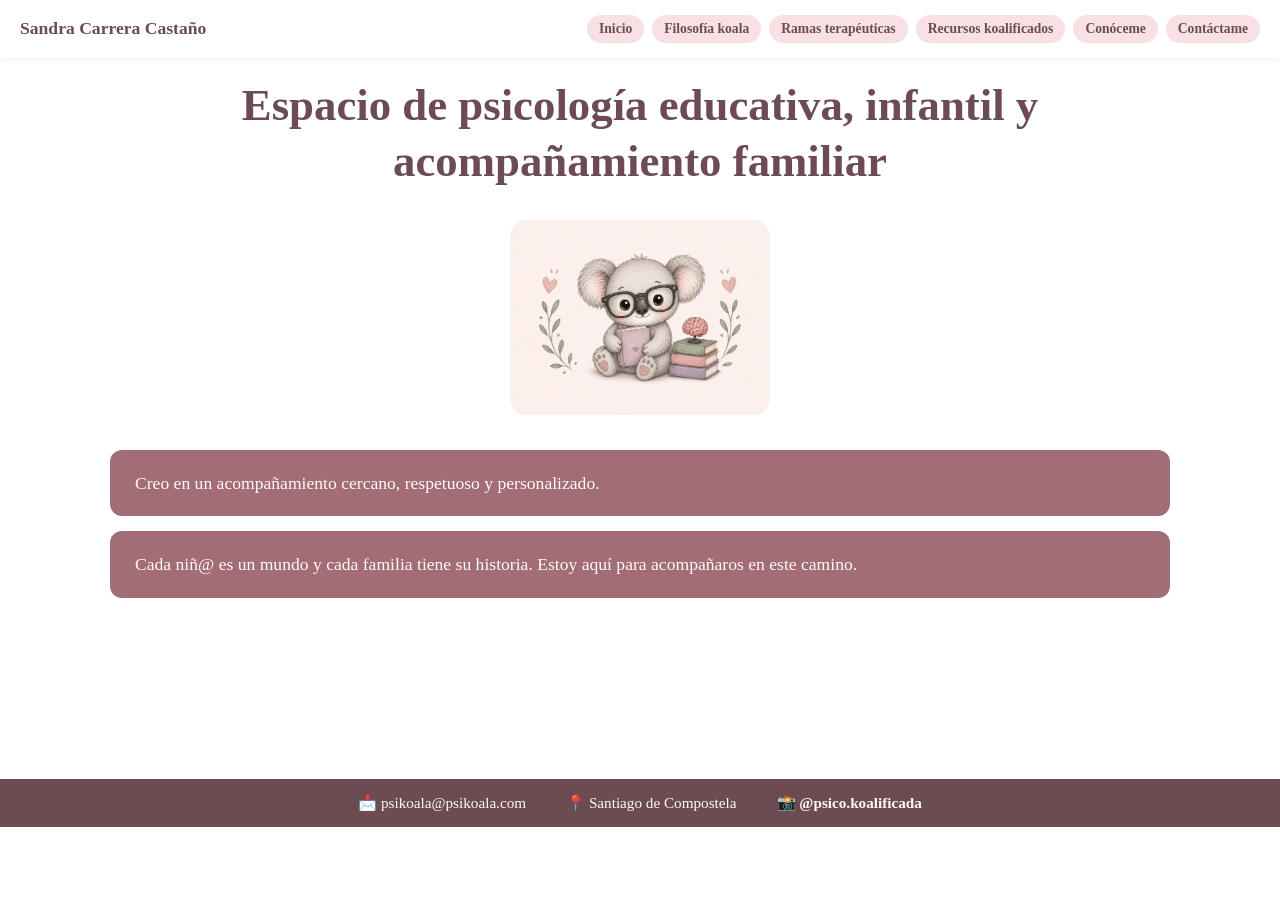
==== commit 31b11288: "Update index.html" ====
--- a/index.html
+++ b/index.html
@@ -3,64 +3,98 @@
 <head>
     <meta charset="UTF-8">
     <meta name="viewport" content="width=device-width, initial-scale=1.0">
-    <title>Psikoala - En mantenimiento</title>
-    <style>
-        * {
-            margin: 0;
-            padding: 0;
-            box-sizing: border-box;
-        }
-        body {
-            font-family: 'Helvetica Neue', Arial, sans-serif;
-            background-color: #FDF8F5; /* El fondo crema suave de tu paleta */
-            color: #4A2E35; /* Tu color granate corporativo */
-            display: flex;
-            justify-content: center;
-            align-items: center;
-            height: 100vh;
-            padding: 20px;
-            text-align: center;
-        }
-        .contenedor-mantenimiento {
-            max-width: 500px;
-            padding: 40px 30px;
-            background: #ffffff;
-            border-radius: 24px;
-            box-shadow: 0 10px 30px rgba(74, 46, 53, 0.05);
-            display: flex;
-            flex-direction: column;
-            align-items: center;
-            gap: 20px;
-        }
-        .icono-koala {
-            width: 100px;
-            height: auto;
-            margin-bottom: 10px;
-            opacity: 0.85;
-        }
-        h1 {
-            font-family: Georgia, serif;
-            font-size: 2.2rem;
-            font-weight: 700;
-            line-height: 1.3;
-        }
-        p {
-            color: #666666;
-            font-size: 1.1rem;
-            line-height: 1.6;
-        }
-    </style>
+    <title>Sandra Carrera - Psicóloga Koalificada</title>
+    <link rel="stylesheet" href="style.css">
 </head>
 <body>
 
-    <div class="contenedor-mantenimiento">
-        <!-- Reutilizamos el logotipo del koala que tienes subido en tu carpeta -->
-        <img src="img/psicokoala.png" alt="Psikoala Logo" class="icono-koala">
+ <div>
+<div>
+    
+    <!-- MENÚ DE NAVEGACIÓN CORPORATIVA ADAPTADO A MÓVILES -->
+    <nav class="nav-principal" style="display: flex; flex-wrap: wrap; justify-content: space-between; align-items: center; padding: 15px 20px; background-color: #ffffff; box-shadow: 0 2px 5px rgba(0,0,0,0.05); gap: 15px;">
         
-        <h1>Trabajando para mejorar la web</h1>
+        <!-- Nombre/Logo a la izquierda -->
+        <a href="index.html" class="nav-logo" style="text-decoration: none; color: #6d4b53; font-family: Georgia, serif; font-weight: 700; font-size: 1.1rem;">
+            <span style="white-space: nowrap;">Sandra Carrera Castaño</span>
+        </a>
         
-        <p>Estamos haciendo unos pequeños ajustes en el diseño para ofrecerte una mejor experiencia. ¡Volvemos muy pronto!</p>
+        <!-- Lista de botones que ahora se alinean al centro si caen de línea -->
+        <ul class="nav-links" style="display: flex; flex-wrap: wrap; gap: 8px; justify-content: center; align-items: center; list-style: none; margin: 0; padding: 0;">
+            <li><a href="index.html" style="background-color: #F7E1E5; color: #6d4b53; font-family: Georgia, serif; padding: 6px 12px; border-radius: 20px; text-decoration: none; display: inline-block; font-weight: 600; font-size: 0.85rem;">Inicio</a></li>
+            <li><a href="filosofia.html" style="background-color: #F7E1E5; color: #6d4b53; font-family: Georgia, serif; padding: 6px 12px; border-radius: 20px; text-decoration: none; display: inline-block; font-weight: 600; font-size: 0.85rem;">Filosofía koala</a></li>
+            <li><a href="terapia.html" style="background-color: #F7E1E5; color: #6d4b53; font-family: Georgia, serif; padding: 6px 12px; border-radius: 20px; text-decoration: none; display: inline-block; font-weight: 600; font-size: 0.85rem;">Ramas terapéuticas</a></li>
+            <li><a href="recursos.html" style="background-color: #F7E1E5; color: #6d4b53; font-family: Georgia, serif; padding: 6px 12px; border-radius: 20px; text-decoration: none; display: inline-block; font-weight: 600; font-size: 0.85rem;">Recursos koalificados</a></li>
+            <li><a href="conoceme.html" style="background-color: #F7E1E5; color: #6d4b53; font-family: Georgia, serif; padding: 6px 12px; border-radius: 20px; text-decoration: none; display: inline-block; font-weight: 600; font-size: 0.85rem;">Conóceme</a></li>
+            <li><a href="contacto.html" style="background-color: #F7E1E5; color: #6d4b53; font-family: Georgia, serif; padding: 6px 12px; border-radius: 20px; text-decoration: none; display: inline-block; font-weight: 600; font-size: 0.85rem;">Contáctame</a></li>
+        </ul>
+    </nav>
+</div>
+
+
+<!-- ESTRUCTURA DE LA CABECERA (HERO) OPTIMIZADA EN VERTICAL -->
+<section class="hero-seccion" style="padding-top: 30px; margin-bottom: 60px; max-width: 1100px; margin-left: auto; margin-right: auto; padding-left: 20px; padding-right: 20px; box-sizing: border-box;">
+    
+    <!-- 1. TÍTULO PRINCIPAL (Ocupa todo el ancho) -->
+    <div class="cabecera-titulo" style="width: 100%; box-sizing: border-box; margin-bottom: 30px; text-align: center;">
+        <h1 style="margin: 0; color: #6d4b53; font-family: Georgia, 'Times New Roman', serif; font-size: 2.8rem; font-weight: 700; line-height: 1.25;">
+            Espacio de psicología educativa, infantil y acompañamiento familiar
+        </h1>
     </div>
+
+    <!-- 2. IMAGEN DEL KOALA (Ubicada al centro, entre el título y las tarjetas) -->
+    <div class="columna-derecha-imagen" style="width: 100%; display: flex; align-items: center; justify-content: center; box-sizing: border-box; margin-bottom: 35px;">
+        <img src="img/psico-koala.png" alt="Espacio de Psicología Infantil" class="imagen-sandra-koala-nueva" style="max-width: 100%; max-height: 320px; width: auto; object-fit: contain; display: block;">
+    </div>
+
+    <!-- 3. CONTENEDOR DE LAS TARJETAS (Alineadas abajo de la imagen) -->
+    <div class="sub-tarjetas-container" style="display: flex; flex-direction: column; gap: 15px; width: 100%; box-sizing: border-box;">
+        
+        <!-- Tarjeta 1 -->
+        <div style="background-color: #A36D77; color: #FFFBF2; font-family: Georgia, serif; padding: 20px 25px; border-radius: 12px; font-size: 1.1rem; line-height: 1.5; box-sizing: border-box; width: 100%;">
+            Creo en un acompañamiento cercano, respetuoso y personalizado.
+        </div>
+        
+        <!-- Tarjeta 2 -->
+        <div style="background-color: #A36D77; color: #FFFBF2; font-family: Georgia, serif; padding: 20px 25px; border-radius: 12px; font-size: 1.1rem; line-height: 1.5; box-sizing: border-box; width: 100%;">
+            Cada niñ@ es un mundo y cada familia tiene su historia. Estoy aquí para acompañaros en este camino.
+        </div>
+
+    </div>
+
+</section>
+
+<!-- BLOQUE DE SEPARACIÓN ANTES DEL PIE DE PÁGINA -->
+<div style="clear: both; display: block; width: 100%; height: 1px; margin-top: 60px;"></div>
+
+<!-- PIE DE PÁGINA FINAL HORIZONTAL EN UNA SOLA LÍNEA -->
+<footer class="pie-contacto-final" style="background-color: #6D4B53 !important; padding: 15px 0 !important; margin-top: 60px !important; width: 100% !important; box-sizing: border-box !important;">
+    <div class="pie-contenedor" style="max-width: 1100px !important; margin: 0 auto !important; padding: 0 20px !important; box-sizing: border-box !important;">
+        
+        <ul class="contacto-final-lista" style="list-style: none !important; padding: 0 !important; margin: 0 !important; display: flex !important; flex-direction: row !important; justify-content: center !important; align-items: center !important; gap: 40px !important;">
+            
+            <!-- Email -->
+            <li style="display: inline-block !important; margin: 0 !important;">
+                <a href="mailto:psikoala@psikoala.com" style="text-decoration: none !important; color: #FFFBF2 !important; font-family: Georgia, serif !important; font-size: 0.95rem !important;">
+                    📩 psikoala@psikoala.com
+                </a>
+            </li>
+            
+            <!-- Ubicación -->
+            <li style="display: inline-block !important; color: #FFFBF2 !important; font-family: Georgia, serif !important; font-size: 0.95rem !important; margin: 0 !important;">
+                📍 Santiago de Compostela
+            </li>
+            
+            <!-- Instagram (Enlace corregido a tu perfil) -->
+            <li style="display: inline-block !important; margin: 0 !important;">
+                <a href="https://instagram.com" target="_blank" rel="noopener noreferrer" style="text-decoration: none !important; color: #FFFBF2 !important; font-family: Georgia, serif !important; font-size: 0.95rem !important; font-weight: 600 !important;">
+                    📸 @psico.koalificada
+                </a>
+            </li>
+
+        </ul>
+    </div>
+</footer>
 
 </body>
 </html>
--- a/style.css
+++ b/style.css
@@ -0,0 +1,1001 @@
+/* ==========================================================================
+   1. VARIABLES CORPORATIVAS (PALETA PASTEL UNIFICADA)
+   ========================================================================== */
+:root {
+    --ff-display: 'Georgia', 'Playfair Display', serif, sans-serif;
+    --bark: #6D4B53;                 /* Granate oscuro corporativo oficial */
+    --cream: #FFFBF2;                /* Crema claro suave de contraste oficial */
+    --white: #ffffff;                /* Blanco puro */
+    --blush: #F7E1E5;                /* Rosa pastel de los botones del menú */
+    --rose: #A36D77;                 /* Rosa viejo de las tarjetas del inicio */
+    --muted: #8a636c;                /* Texto secundario apagado */
+    --text: #332221;                 /* Texto principal oscuro */
+    --radius-md: 20px;
+    --radius-lg: 30px;
+    --shadow: 0 10px 30px rgba(109, 75, 83, 0.08);
+    
+    /* Colores unificados para tarjetas de recursos y valores */
+    --bg-dark-resource: #4A2E35;     /* Fondo ciruela oscuro */
+    --text-light-resource: #FFFBF2;  /* Letras crema claro */
+    --text-muted-resource: #e5dadc;  /* Texto secundario claro */
+}
+
+/* ==========================================================================
+   2. REGLAS DE SOPORTE GENERAL (ORDENADOR Y MÓVIL)
+   ========================================================================== */
+/* Se aplica de forma universal y estricta para evitar que los paddings rompan el layout */
+*, *::before, *::after {
+    box-sizing: border-box !important; 
+}
+
+body {
+    margin: 0;
+    padding: 0;
+    width: 100%;
+    overflow-x: hidden; /* Evita scrolls horizontales indeseados */
+    font-family: 'Segoe UI', Roboto, Helvetica, Arial, sans-serif;
+    color: var(--text);
+    background-color: var(--white);
+    -webkit-font-smoothing: antialiased;
+}
+
+section { 
+    padding: 4rem 2rem; 
+    width: 100%;
+}
+
+.section-inner { 
+    max-width: 1100px; 
+    margin: 0 auto; 
+    padding: 0 20px;
+}
+
+/* Hace que todas las imágenes y vídeos sean responsivos por defecto */
+img, video, iframe {
+    max-width: 100%;
+    height: auto;
+    display: block;
+}
+
+/* ==========================================================================
+   3. MENÚ DE NAVEGACIÓN COMPACTO Y FIJO (VISTA ORDENADOR)
+   ========================================================================== */
+.nav-principal {
+    display: flex;
+    justify-content: space-between;
+    align-items: center;
+    padding: 15px 40px;
+    background-color: var(--white);
+    position: sticky; 
+    top: 0;
+    left: 0;
+    width: 100%;
+    z-index: 1000;
+    box-shadow: 0 2px 15px rgba(109, 75, 83, 0.05);
+}
+
+.nav-logo {
+    font-family: var(--ff-display);
+    color: var(--bark);
+    font-size: 1.2rem;
+    font-weight: 700;
+    text-decoration: none;
+    line-height: 1.2;
+    flex-shrink: 0; /* Evita que el logo se deforme o se comprima */
+}
+
+.nav-links {
+    display: flex;
+    list-style: none;
+    gap: 12px; 
+    margin: 0;
+    padding: 0;
+    align-items: center;
+    flex-wrap: wrap; /* Permite que los botones bajen de línea limpiamente si no caben en pantallas intermedias */
+}
+
+.nav-links li {
+    margin: 0;
+    padding: 0;
+}
+
+.nav-links a {
+    text-decoration: none;
+    background-color: var(--blush); 
+    color: var(--bark);             
+    font-family: var(--ff-display); 
+    padding: 8px 16px;
+    border-radius: 20px;            
+    display: inline-block;
+    font-weight: 600;
+    font-size: 0.95rem;
+    white-space: nowrap; /* Evita que los textos de los botones del menú se corten en dos líneas */
+    transition: background-color 0.2s ease, color 0.2s ease;
+}
+
+/* Efecto visual cuando pasas el ratón por encima de las pestañas */
+.nav-links a:hover {
+    background-color: var(--bark);
+    color: var(--cream);
+}
+
+/* Clase de soporte para destacar un botón si lo necesitas en el futuro */
+.boton-nav {
+    background-color: var(--bark) !important;
+    color: var(--cream) !important;
+    padding: 8px 16px;
+    border-radius: 20px;
+}
+
+.nav-links a.btn-contacto,
+.nav-links a[href="contacto.html"] {
+    font-weight: 700; /* Le da un ligero realce a la pestaña de contacto */
+}
+
+/* ==========================================================================
+   4. HERO / CABECERA PRINCIPAL (VISTA ORDENADOR REORGANIZADA)
+   ========================================================================== */
+.hero-seccion {
+    width: 100%;
+    max-width: 1100px;
+    margin: 0 auto;
+    padding: 30px 20px 60px 20px;
+}
+
+/* Contenedor flexible vertical continuo para título -> koala -> tarjetas */
+.hero-dos-columnas {
+    display: flex;
+    flex-direction: column;
+    width: 100%;
+}
+
+.cabecera-titulo {
+    width: 100%;
+    text-align: center;
+    margin-bottom: 30px;
+}
+
+.cabecera-titulo h1 {
+    margin: 0;
+    font-size: clamp(2.2rem, 4vw, 2.8rem);
+    font-family: var(--ff-display);
+    color: var(--bark); /* Granate corporativo unificado */
+    line-height: 1.25;
+    font-weight: 700;
+}
+
+/* Columna adaptada para centrar la ilustración del koala */
+.columna-derecha-imagen {
+    width: 100%;
+    display: flex;
+    align-items: center;
+    justify-content: center;
+    margin-bottom: 35px;
+}
+
+.imagen-sandra-koala-nueva {
+    max-width: 100%;
+    max-height: 320px;
+    width: auto;
+    object-fit: contain; /* Garantiza que el dibujo no se recorte de forma fea */
+    display: block;
+}
+
+/* Contenedor de las dos tarjetas de texto inferiores (Optimizado para aprovechar el espacio en PC) */
+.sub-tarjetas-container {
+    display: flex;
+    flex-direction: row; /* En PC se alinean de forma paralela y limpia */
+    gap: 20px;
+    width: 100%;
+}
+
+/* Estilo unificado para tus dos tarjetas de inicio */
+.tarjeta-redondeada-cabecera {
+    background-color: var(--rose) !important; /* Rosa viejo corporativo */
+    padding: 25px;
+    border-radius: 15px; /* Ajustado sutilmente para seguir la línea de tu marca */
+    flex: 1; /* Hace que ambas tarjetas midan exactamente lo mismo de ancho */
+    box-shadow: 0 4px 10px rgba(109, 75, 83, 0.05);
+    display: flex;
+    align-items: center;
+}
+
+.tarjeta-redondeada-cabecera p {
+    color: var(--cream) !important; /* Letras crema de alto contraste unificadas */
+    font-family: var(--ff-display);
+    font-size: 1.1rem;
+    margin: 0;
+    line-height: 1.6;
+    font-weight: 400;
+    text-align: left;
+}
+
+/* ==========================================================================
+   5. SECCIÓN MIS VALORES (GRANATE OSCURO Y LETRA CREMA UNIFICADO)
+   ========================================================================== */
+#mis-valores { 
+    background: var(--white); 
+}
+
+.seccion-valores-cabecera { 
+    text-align: left; /* Alineado a la izquierda según tu HTML definitivo */
+    margin-bottom: 40px; 
+}
+
+.valores-titulo { 
+    font-family: var(--ff-display); 
+    font-size: 2.6rem; 
+    color: var(--bark); 
+    font-weight: 700; 
+    margin: 0;
+    line-height: 1.25;
+}
+
+.linea-decorativa { 
+    width: 60px; 
+    height: 3px; 
+    background-color: var(--bark); 
+    margin: 15px 0 0 0; 
+    border-radius: 2px; 
+}
+
+/* Cuadrícula de simetría fluida: 2 arriba y 2 abajo en PC, se adapta sola en móviles */
+.values-list { 
+    display: grid;
+    /* Ajustado minmax a 300px mínimos para que en pantallas pequeñas no intente meter dos columnas apretadas */
+    grid-template-columns: repeat(auto-fit, minmax(300px, 1fr));
+    gap: 30px; 
+    width: 100%; 
+}
+
+.value-item, #mis-valores .card-valor, #mis-valores .card, .section-valores .card-valor, .valores-grid .card, .card-valor { 
+    background-color: var(--bg-dark-resource) !important; /* Forzado a tu granate oficial */
+    border: none !important;
+    border-radius: 20px; 
+    padding: 35px; 
+    box-shadow: 0 6px 18px rgba(109, 75, 83, 0.08); 
+    transition: transform 0.3s ease, box-shadow 0.3s ease; 
+    display: flex; 
+    flex-direction: column; 
+    justify-content: flex-start; /* Cambiado a flex-start para que el texto fluya mejor si hay diferentes largos */
+    gap: 12px;
+}
+
+.value-item:hover { 
+    transform: translateY(-4px); 
+    box-shadow: 0 12px 36px rgba(109, 75, 83, 0.15); 
+}
+
+.value-icon { 
+    font-size: 2.5rem; 
+    margin-bottom: 5px; 
+}
+
+.value-name { 
+    font-family: var(--ff-display) !important; 
+    font-size: 1.5rem; 
+    font-weight: 800; 
+    color: var(--text-light-resource) !important; /* Letras crema claro */
+    margin-top: 0;
+    margin-bottom: 5px; 
+}
+
+.value-desc { 
+    font-size: 1.1rem; 
+    color: var(--text-light-resource) !important; 
+    line-height: 1.6; 
+    margin: 0;
+    opacity: 0.95;
+}
+
+/* ==========================================================================
+   6. SECCIÓN CÓMO TRABAJO Y TARJETAS ESTÁTICAS CONTINUAS
+   ========================================================================== */
+.como-trabajo-contenedor-seccion { 
+    background: var(--cream);
+    padding: 60px 0;
+    width: 100%;
+}
+
+.como-trabajo-cabecera {
+    text-align: center;
+    margin-bottom: 4rem;
+    width: 100%;
+}
+
+.como-trabajo-cabecera h2 {
+    font-family: var(--ff-display) !important;
+    font-size: clamp(2.4rem, 4vw, 3.2rem) !important;
+    font-weight: 700 !important;
+    color: var(--bark);
+    margin: 0;
+    padding-bottom: 15px;
+    position: relative;
+    display: inline-block;
+}
+
+.como-trabajo-cabecera h2::after {
+    content: "";
+    position: absolute;
+    bottom: 0;
+    left: 50%;
+    transform: translateX(-50%);
+    width: 60px;
+    height: 3px;
+    background-color: var(--rose);
+    border-radius: 2px;
+}
+
+.tarjetas-grid-contenedor, .tarjetas-giratorias-contenedor {
+    display: flex !important;
+    flex-direction: row !important;
+    justify-content: center;
+    align-items: stretch; /* Mantiene alturas idénticas de tarjetas en PC */
+    gap: 30px; 
+    width: 100%;
+    max-width: 1100px;
+    margin: 0 auto;
+    padding: 0 20px;
+    flex-wrap: wrap; 
+}
+
+.tarjeta-giratoria, .card-trabajo-estatica { 
+    flex: 1 1 300px !important; /* Cambiado el tamaño base a 300px para evitar desbordes en smartphones estándar */
+    max-width: 100%;
+    background-color: var(--blush); /* Fondo rosa suave */
+    border-radius: 20px; 
+    box-shadow: var(--shadow);
+    padding: 35px 24px; 
+    display: flex;
+    flex-direction: column;
+    justify-content: space-between;
+    gap: 20px;
+}
+
+.contenido-frontal { 
+    display: flex; 
+    flex-direction: column; 
+    height: 100%; 
+    gap: 20px;
+    justify-content: space-between;
+}
+
+.bloque-texto-frontal { 
+    text-align: center; 
+}
+
+.tarjeta-frontal h3 { 
+    font-family: var(--ff-display); 
+    color: var(--bark); 
+    font-size: 1.6rem; 
+    font-weight: 700; 
+    margin: 0 0 10px 0; 
+}
+
+.subtitulo-frontal { 
+    color: var(--text); 
+    font-size: 1rem; 
+    line-height: 1.5; 
+    margin: 0; 
+    opacity: 0.9;
+}
+
+.bloque-imagen-frontal { 
+    display: flex; 
+    align-items: center; 
+    justify-content: center; 
+    overflow: hidden; 
+    width: 100%;
+    margin-top: auto; /* Empuja las ilustraciones hacia abajo de forma unificada si los textos difieren en tamaño */
+}
+
+.imagen-frontal-tarjeta { 
+    width: 100%; 
+    height: auto; 
+    max-height: 220px; 
+    object-fit: contain; 
+    display: block;
+}
+
+/* ==========================================================================
+   7. TARJETAS DE RECURSOS AMPLIAS (FONDOS OSCUROS DE ALTO CONTRASTE)
+   ========================================================================== */
+.tarjeta-recurso-amplia {
+    max-width: 1000px; 
+    margin: 0 auto 50px auto; 
+    display: flex;
+    flex-direction: row; 
+    align-items: stretch; 
+    gap: 30px; 
+    width: 100%;
+    background-color: transparent !important;
+}
+
+.tarjeta-recurso-amplia .contenedor-imagen-amplia {
+    flex: 1; 
+    display: flex;
+    justify-content: center;
+    align-items: center;
+}
+
+.tarjeta-recurso-amplia .contenedor-imagen-amplia img {
+    width: 100%;
+    height: 100%;
+    object-fit: cover;
+    border-radius: 16px;
+}
+
+.bloque-texto-difuminado {
+    flex: 1;
+    background-color: var(--bg-dark-resource) !important; /* Fondo granate oscuro */
+    border-radius: 16px;
+    padding: 30px 40px;
+    box-shadow: 0 6px 20px rgba(52, 29, 34, 0.15);
+    display: flex;
+    flex-direction: column;
+    justify-content: center;
+}
+
+.titulo-recurso-individual {
+    color: var(--text-light-resource) !important; /* Letras crema claras */
+    font-size: 2.2rem;
+    font-weight: bold;
+    margin-bottom: 20px;
+    text-align: left;
+}
+
+.bloque-texto-difuminado p {
+    color: var(--text-muted-resource) !important;
+    font-size: 1.15rem;
+    line-height: 1.7;
+    margin: 0;
+    text-align: left;
+}
+
+.imagen-cabecera-ramas {
+    width: 140px;
+    height: auto;
+    object-fit: contain;
+    vertical-align: middle;
+    margin-left: 15px;
+}
+
+/* ==========================================================================
+   8 y 9. CORRECCIÓN DEFINITIVA: SEPARACIÓN DE IMÁGENES Y TARJETAS INDEPENDIENTES
+   ========================================================================== */
+
+.contenedor-articulos {
+    max-width: 1100px;
+    margin: 0 auto;
+    padding: 20px;
+    background: transparent !important;
+}
+
+.recurso-bloque {
+    margin-bottom: 50px;
+    display: flex;
+    flex-direction: column;
+    gap: 20px;
+    background: none !important;
+    border: none !important;
+    padding: 0 !important;
+}
+
+.titulo-recurso {
+    color: var(--bark);
+    font-family: var(--ff-display);
+    font-size: 2.2rem;
+    font-weight: 700;
+    text-align: center;
+    margin: 0;
+}
+
+/* 1. Limpieza absoluta del contenedor que une los dos elementos */
+.tarjeta-recurso {
+    display: flex !important;
+    flex-direction: row !important;
+    gap: 40px !important;            /* Espacio amplio para separar la imagen del texto */
+    align-items: stretch !important;  /* Mantiene alturas alineadas en PC */
+    width: 100% !important;
+    background-color: transparent !important; 
+    background: transparent !important;       
+    border: none !important;                  
+    box-shadow: none !important;              
+    overflow: visible !important;             
+    height: auto !important;                  /* Elimina la altura fija de 380px en PC */
+}
+
+/* 2. Forzamos a que el contenedor de la imagen y la etiqueta img sean 100% transparentes */
+.contenedor-imagen, 
+.tarjeta-recurso > div[style*="max-width: 400px"] {
+    flex: 1 !important;
+    max-width: 400px !important;
+    display: flex !important;
+    justify-content: center !important;
+    align-items: center !important;
+    background-color: transparent !important; 
+    background: transparent !important;
+    border: none !important;
+    box-shadow: none !important;
+}
+
+.card-trabajo img,
+.trabajo-grid img,
+#como-trabajo img,
+.contenedor-imagen img,
+.recursos-container img,
+.seccion-recursos img,
+.bloque-izquierdo-visual img,
+.tarjeta-horizontal img,
+.contenedor-imagen-amplia img,
+.imagen-sandra-koala-nueva,
+.tarjeta-recurso img {
+    background-color: transparent !important; /* CORRECCIÓN: Evita el fondo gris/granate en las fotos */
+    background: transparent !important;
+    border-radius: 16px !important;
+    box-shadow: none !important;
+    border: none !important;
+    width: 100% !important;
+    height: 100% !important;
+    object-fit: contain !important; /* Muestra los koalas completos y nítidos */
+    display: block !important;
+}
+
+/* Asegura que la foto real de Sandra en Conóceme cubra su espacio sin deformarse */
+.tarjeta-recurso img[src*="imagensandra"] {
+    object-fit: cover !important; 
+}
+
+/* 3. El fondo granate y los bordes ahora pertenecen ÚNICAMENTE a la caja de texto */
+.tarjeta-texto {
+    flex: 1.5 !important;
+    background-color: var(--bg-dark-resource) !important; /* Aplica el granate ciruela en Recursos */
+    color: var(--text-light-resource) !important;        
+    padding: 40px !important;                 
+    border-radius: 20px !important;           
+    display: flex !important;
+    flex-direction: column !important;
+    justify-content: center !important;
+    box-shadow: 0 8px 24px rgba(109, 75, 83, 0.12) !important; 
+}
+
+/* El texto de la sección "Sobre mí" rosa oscuro también se estila de forma idéntica */
+.tarjeta-presentacion-oscura {
+    flex: 1.5 !important;
+    background-color: var(--bark) !important; /* Granate oficial en Sobre Mí */
+    padding: 40px !important;
+    border-radius: 20px !important;
+    display: flex !important;
+    flex-direction: column !important;
+    justify-content: center !important;
+    box-shadow: 0 8px 24px rgba(109, 75, 83, 0.12) !important;
+}
+
+/* Clases de apoyo para las descripciones */
+.subtitulo-recurso {
+    font-size: 1.25rem;
+    font-weight: 700;
+    margin-top: 0;
+    margin-bottom: 10px;
+    color: var(--text-light-resource) !important;
+    font-family: var(--ff-display);
+}
+
+.descripcion-recurso {
+    margin-bottom: 20px;
+    line-height: 1.6;
+    color: var(--text-muted-resource) !important;
+}
+
+.lista-recurso {
+    list-style: none;
+    padding-left: 0;
+    margin: 0;
+    display: flex;
+    flex-direction: column;
+    gap: 12px;
+    line-height: 1.5;
+    color: var(--text-light-resource) !important;
+}
+
+.lista-recurso strong {
+    color: var(--white) !important; 
+}
+
+
+/* ==========================================================================
+   10. PIE DE PÁGINA CORPORATIVO
+   ========================================================================== */
+.pie-contacto-final {
+    width: 100vw !important; /* Fuerza a ocupar el 100% real del ancho del visor de pantalla */
+    position: relative !important;
+    left: 50% !important;
+    right: 50% !important;
+    margin-left: -50vw !important;
+    margin-right: -50vw !important;
+    background-color: var(--bark) !important; /* Granate oficial corporativo */
+    padding: 20px 0 !important;
+    margin-top: 60px !important; 
+    box-sizing: border-box !important;
+}
+
+.pie-contenedor {
+    max-width: 1100px !important;
+    margin: 0 auto !important;
+    padding: 0 20px !important;
+    box-sizing: border-box !important;
+}
+
+.contacto-final-lista {
+    display: flex !important;
+    flex-direction: row !important;
+    justify-content: center !important;
+    align-items: center !important;
+    gap: 40px !important;
+    list-style: none !important;
+    margin: 0 !important;
+    padding: 0 !important;
+}
+
+footer, footer p, footer a, .footer, .footer p, .footer a, .pie-contacto-final, .contacto-final-lista a, .contacto-final-lista span {
+    color: var(--cream) !important; /* Tono crema claro oficial y legible */
+    text-decoration: none !important;
+    font-family: var(--ff-display) !important;
+    font-size: 0.95rem !important;
+    font-weight: 500 !important;
+}
+
+/* ==========================================================================
+   11. CONSULTA DE MEDIOS (MEDIA QUERY DEFINITIVA RESPONSIVA < 768PX)
+   ========================================================================== */
+@media screen and (max-width: 768px) {
+    /* Prevenir desbordamiento horizontal global en teléfonos */
+    html, body {
+        width: 100% !important;
+        max-width: 100% !important;
+        overflow-x: hidden !important;
+    }
+    
+    body, container, main {
+        padding-left: 10px !important;
+        padding-right: 10px !important;
+    }
+    
+    /* Convierte grids antiguos a una sola columna */
+    .row, .flex-container, .grid-container {
+        flex-direction: column !important;
+        grid-template-columns: 1fr !important;
+    }
+    
+    /* Fuentes adaptativas corregidas para evitar cortes de palabras largos */
+    h1 { 
+        font-size: 1.8rem !important; 
+        word-wrap: break-word !important;
+        text-align: center !important;
+        width: 100% !important;
+    }
+    
+    h2 { font-size: 1.5rem !important; }
+    p { font-size: 1rem !important; line-height: 1.5 !important; }
+    
+    button, .btn, a.button {
+        width: 100% !important;
+        padding: 12px 20px !important;
+        margin-bottom: 10px !important;
+    }
+    
+    /* --- MENÚ DE NAVEGACIÓN MÓVIL COMPACTO --- */ 
+    nav.nav-principal {
+        display: flex !important;
+        flex-direction: column !important;
+        align-items: center !important;
+        text-align: center !important;
+        padding: 15px 10px !important;
+        position: relative !important; 
+        width: 100% !important;
+        height: auto !important;
+    }
+    
+    nav.nav-principal .nav-logo {
+        margin-bottom: 12px !important;
+        font-size: 1.1rem !important;
+        display: flex !important;
+        flex-direction: column !important;
+        align-items: center !important;
+    }
+    
+    nav.nav-principal .nav-logo .colegiada {
+        font-size: 0.85em !important;
+        margin-top: 3px;
+    }
+    
+    nav.nav-principal ul.nav-links {
+        display: flex !important;
+        flex-direction: row !important;
+        flex-wrap: wrap !important; 
+        justify-content: center !important;
+        gap: 8px !important;
+        width: 100% !important;
+        padding: 0 !important;
+        margin: 0 !important;
+    }
+    
+    nav.nav-principal ul.nav-links li {
+        display: inline-block !important;
+        margin: 0 !important;
+        padding: 0 !important;
+    }
+    
+    nav.nav-principal ul.nav-links li a {
+        padding: 6px 12px !important;
+        font-size: 0.8rem !important;
+    }
+
+    /* --- HERO CABECERA MÓVIL --- */
+    .sub-tarjetas-container {
+        flex-direction: column !important;
+        gap: 15px !important;
+    }
+
+    /* --- ADAPTACIÓN DE TARJETAS DE RECURSOS E INFOGRAFÍAS EN MÓVIL --- */
+    .tarjeta-recurso {
+        height: auto !important; /* Elimina alturas rígidas en el smartphone */
+        flex-direction: column !important; /* Apila los elementos en vertical */
+        gap: 20px !important;
+    }
+
+    /* Invierte el flujo en la fila de biografía de Sandra para que la foto suba arriba del texto */
+    .tarjeta-recurso:has(.tarjeta-clara-texto) {
+        flex-direction: column-reverse !important;
+    }
+
+    .tarjeta-texto, .tarjeta-clara-texto, .tarjeta-presentacion-oscura {
+        width: 100% !important;
+        flex: none !important;
+        padding: 25px 20px !important; /* Hace más compacto el espacio en pantallas pequeñas */
+        border-radius: 15px !important;
+    }
+
+    .contenedor-imagen {
+        width: 100% !important;
+        max-width: 100% !important;
+        flex: none !important;
+        height: auto !important;
+    }
+
+    .contenedor-imagen img {
+        max-height: 260px !important; /* Modula los koalas para que no crezcan de forma gigante */
+        width: auto !important;
+        margin: 0 auto !important;
+    }
+
+    /* --- ADAPTACIÓN DE PIE DE PÁGINA EN MÓVIL --- */
+    .contacto-final-lista {
+        flex-direction: column !important; /* Los datos de contacto bajan en fila limpia */
+        gap: 15px !important;
+        text-align: center !important;
+    }
+}
+
+     /* ==========================================================================
+       12. AJUSTES DE INFOGRAFÍAS Y RECURSOS EN MÓVIL (COMPLEMENTARIOS)
+       ========================================================================== */
+    .hero-seccion {
+        padding-top: 20px !important;
+    }
+    
+    .hero-dos-columnas {
+        display: flex !important;
+        /* CORREGIDO: Se mantiene el título arriba y el dibujo del koala abajo para respetar el orden de lectura natural */
+        flex-direction: column !important; 
+        gap: 20px !important;
+    }
+    
+    /* --- CONTROL ESTRICTO DE INFOGRAFÍAS (IMAGEN ARRIBA -> TEXTO ABAJO) --- */
+    .tarjeta-recurso {
+        height: auto !important; /* Elimina la altura fija de 380px en el móvil */
+        display: flex !important;
+        flex-direction: column !important; /* Por defecto pone el primer elemento (Imagen) arriba y el segundo (Texto) abajo */
+        gap: 20px !important;
+    }
+    
+    /* CORREGIDO: Como en la sección "Sobre mí" alteramos el orden del HTML en la Biografía para poner el texto a la izquierda, 
+       usamos esta regla específica para forzar a que la foto de Sandra suba arriba en los teléfonos */
+    .tarjeta-recurso:has(.tarjeta-clara-texto) {
+        flex-direction: column-reverse !important;
+    }
+    
+    .tarjeta-texto, .tarjeta-clara-texto, .tarjeta-presentacion-oscura {
+        height: auto !important;
+        width: 100% !important;
+        flex: none !important;
+        overflow-y: visible !important;
+        padding: 25px 20px !important; /* Reduce los espacios internos para que respire en pantallas estrechas */
+        border-radius: 15px !important;
+    }
+    
+    .contenedor-imagen {
+        height: auto !important;
+        width: 100% !important;
+        flex: none !important;
+        display: flex !important;
+        justify-content: center !important;
+        align-items: center !important;
+    }
+    
+    .contenedor-imagen img {
+        height: auto !important;
+        max-height: 280px !important; /* Modula el tamaño de los koalas para que no queden gigantes */
+        width: auto !important;
+        object-fit: contain !important;
+        margin: 0 auto !important;
+    }
+    
+    /* --- HERO MÓVIL --- */
+    .columna-derecha-imagen {
+        display: flex !important;
+        justify-content: center !important;
+    }
+    
+    .imagen-sandra-koala-nueva {
+        max-width: 260px !important; /* Escala perfecta para pantallas de smartphones */
+        height: auto !important;
+        margin: 0 auto !important;
+    }
+    
+    h1, .hero h1, .titulo-principal {
+        text-align: center !important;
+        width: 100% !important;
+        word-wrap: break-word !important;
+    }
+    
+    .titulo-recurso { 
+        font-size: 1.8rem !important; 
+    }
+    
+    /* --- SECCIÓN RECURSOS AMPLIAS MÓVIL --- */
+    .tarjeta-recurso-amplia {
+        flex-direction: column !important; /* Apila imagen arriba y tarjeta abajo en teléfonos */
+        gap: 20px !important;
+    }
+    
+    .tarjeta-recurso-amplia .contenedor-imagen-amplia,
+    .bloque-texto-difuminado {
+        width: 100% !important;
+        flex: none !important;
+    }
+    
+    .bloque-texto-difuminado { 
+        padding: 25px 20px !important; 
+    }
+    
+    .titulo-recurso-individual { 
+        font-size: 1.6rem !important; 
+        text-align: center !important; 
+    }
+    
+    /* --- OTRAS SECCIONES (VALORES, CONTACTO SIMPLE Y PIE) --- */
+    .valores-container, .seccion-valores, .valor-card {
+        width: 100% !important;
+        max-width: 100% !important;
+        box-sizing: border-box !important;
+        padding-left: 15px !important;
+        padding-right: 15px !important;
+        overflow-x: hidden !important;
+    }
+    
+    .valores-row, .flex-valores { 
+        flex-direction: column !important; 
+        width: 100% !important; 
+    }
+    
+    .cards-grid, .valores-grid, .trabajo-grid, .lista-tarjetas-horizontales {
+        display: flex !important;
+        flex-direction: column !important;
+        align-items: center !important;
+        gap: 1.5rem !important;
+        width: 100% !important;
+        padding: 0 !important;
+    }
+
+      /* ==========================================================================
+       13. CIERRE DE SECCIONES GENERALES Y ADAPTACIÓN EN MÓVIL
+       ========================================================================== */
+    /* Mantenemos el pie de página fluido en móviles para que quepa en el ancho */
+    .contacto-final-lista {
+        display: flex !important;
+        flex-direction: row !important;
+        flex-wrap: wrap !important;
+        justify-content: center !important;
+        align-items: center !important;
+        gap: 15px !important;
+        width: 100% !important;
+        padding: 0 !important;
+    }
+    
+    .card-valor, .card-trabajo, .card-hero, .card, .tarjeta-horizontal {
+        display: flex !important;
+        flex-direction: column !important;
+        max-width: 100% !important;
+        width: 100% !important;
+        overflow: hidden !important;
+    }
+    
+    .bloque-izquierdo-visual, .bloque-derecho-texto {
+        width: 100% !important;
+        min-width: 0 !important;
+        max-width: 100% !important;
+        padding: 25px 15px !important;
+    }
+    
+    .bloque-izquierdo-visual img { 
+        max-width: 220px !important; 
+        width: 100% !important; 
+        margin: 0 auto !important; 
+    }
+    
+    .tarjeta-horizontal h2, .tarjeta-horizontal h3 { 
+        word-break: break-word; 
+        hyphens: auto; 
+        font-size: 1.4rem !important; 
+    }
+    
+    .tarjeta-contacto h1, .tarjeta-contacto h2, .contacto-titulo {
+        font-size: 1.8rem !important;
+        word-wrap: break-word !important;
+        overflow-wrap: break-word !important;
+        white-space: normal !important;
+        display: block !important;
+        width: 100% !important;
+        text-align: center !important;
+    }
+    
+    .tarjeta-contacto, .contacto-card { 
+        padding: 20px 15px !important; 
+        max-width: 100% !important; 
+    }
+    
+    /* El difuminado radial con máscara se ajusta en móviles para evitar parpadeos visuales */
+    .bloque-izquierdo-visual img, .tarjeta-horizontal img {
+        -webkit-mask-image: none !important;
+        mask-image: none !important;
+    }
+
+    /* --- CORREGIDO: REGLAS CORRESPONDIENTES A LAS PÁGINAS REVISADAS (AHORA DENTRO DE MÓVIL) --- */
+    .tarjeta-recurso {
+        height: auto !important; 
+        display: flex !important;
+        flex-direction: column !important; /* Por defecto: Imagen Koala arriba, tarjeta con texto abajo */
+    }
+
+    /* Modificador exclusivo para la biografía en 'Sobre mí' que fuerza a la foto a subir arriba del texto */
+    .tarjeta-recurso:has(.tarjeta-clara-texto) {
+        flex-direction: column-reverse !important;
+    }
+
+    .tarjeta-clara-texto, .tarjeta-presentacion-oscura {
+        height: auto !important;
+        overflow-y: visible !important; 
+        padding: 25px 20px !important; 
+    }
+
+    /* Asegura que el texto de la tarjeta del Koala se mantenga claro en móvil */
+    .tarjeta-presentacion-oscura p {
+        color: #FFFBF2 !important;
+    }
+
+    /* Aplica el control de tamaño al contenedor del Koala y a la foto de Sandra */
+    .tarjeta-recurso > div[style*="max-width: 400px"] {
+        height: auto !important;
+        max-height: 300px !important; 
+        width: 100% !important;
+    }
+
+    .tarjeta-recurso img {
+        height: auto !important;
+        max-height: 280px !important;
+        object-fit: contain !important; 
+        margin: 0 auto !important;
+    }
+
+} /* <<< ESTE ES EL CIERRE DE LA MEDIA QUERY GENERAL MÓVIL (CORREGIDO Y SIN LLAVES SOBERANTES) */
